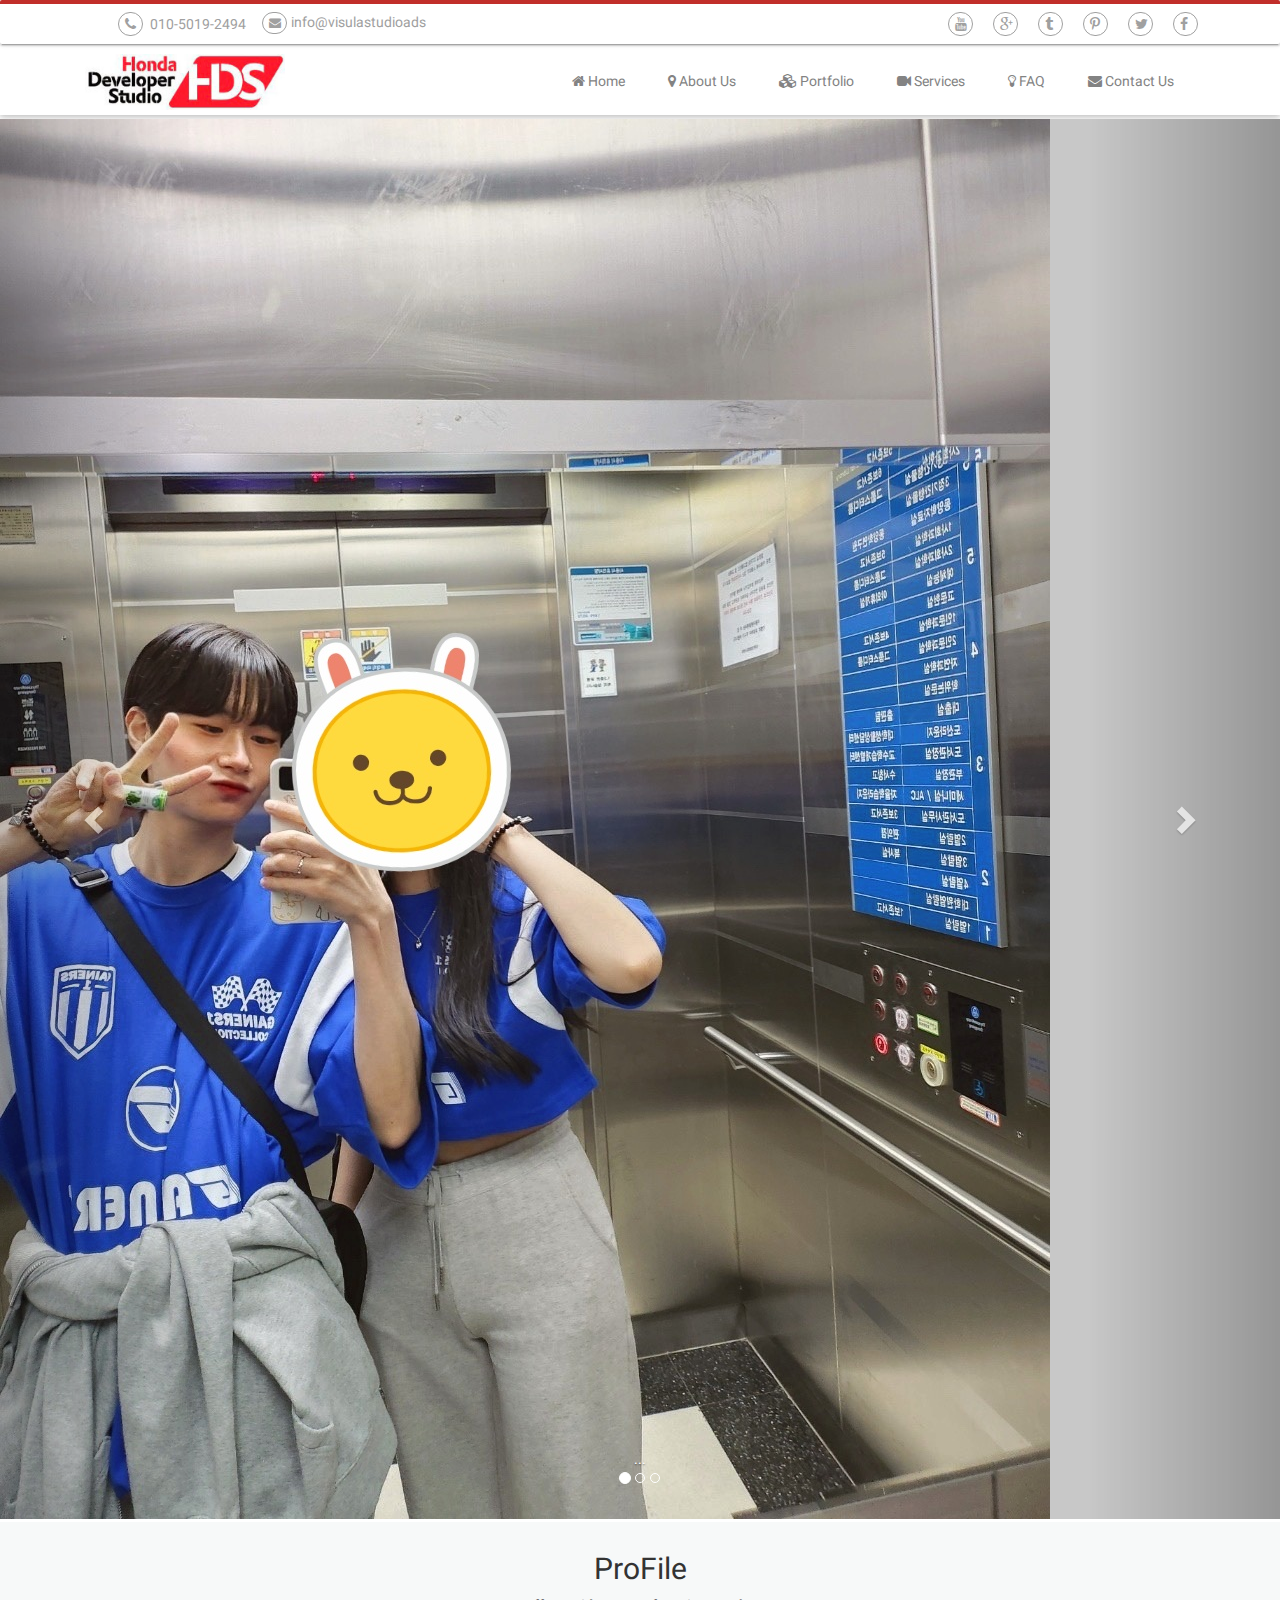
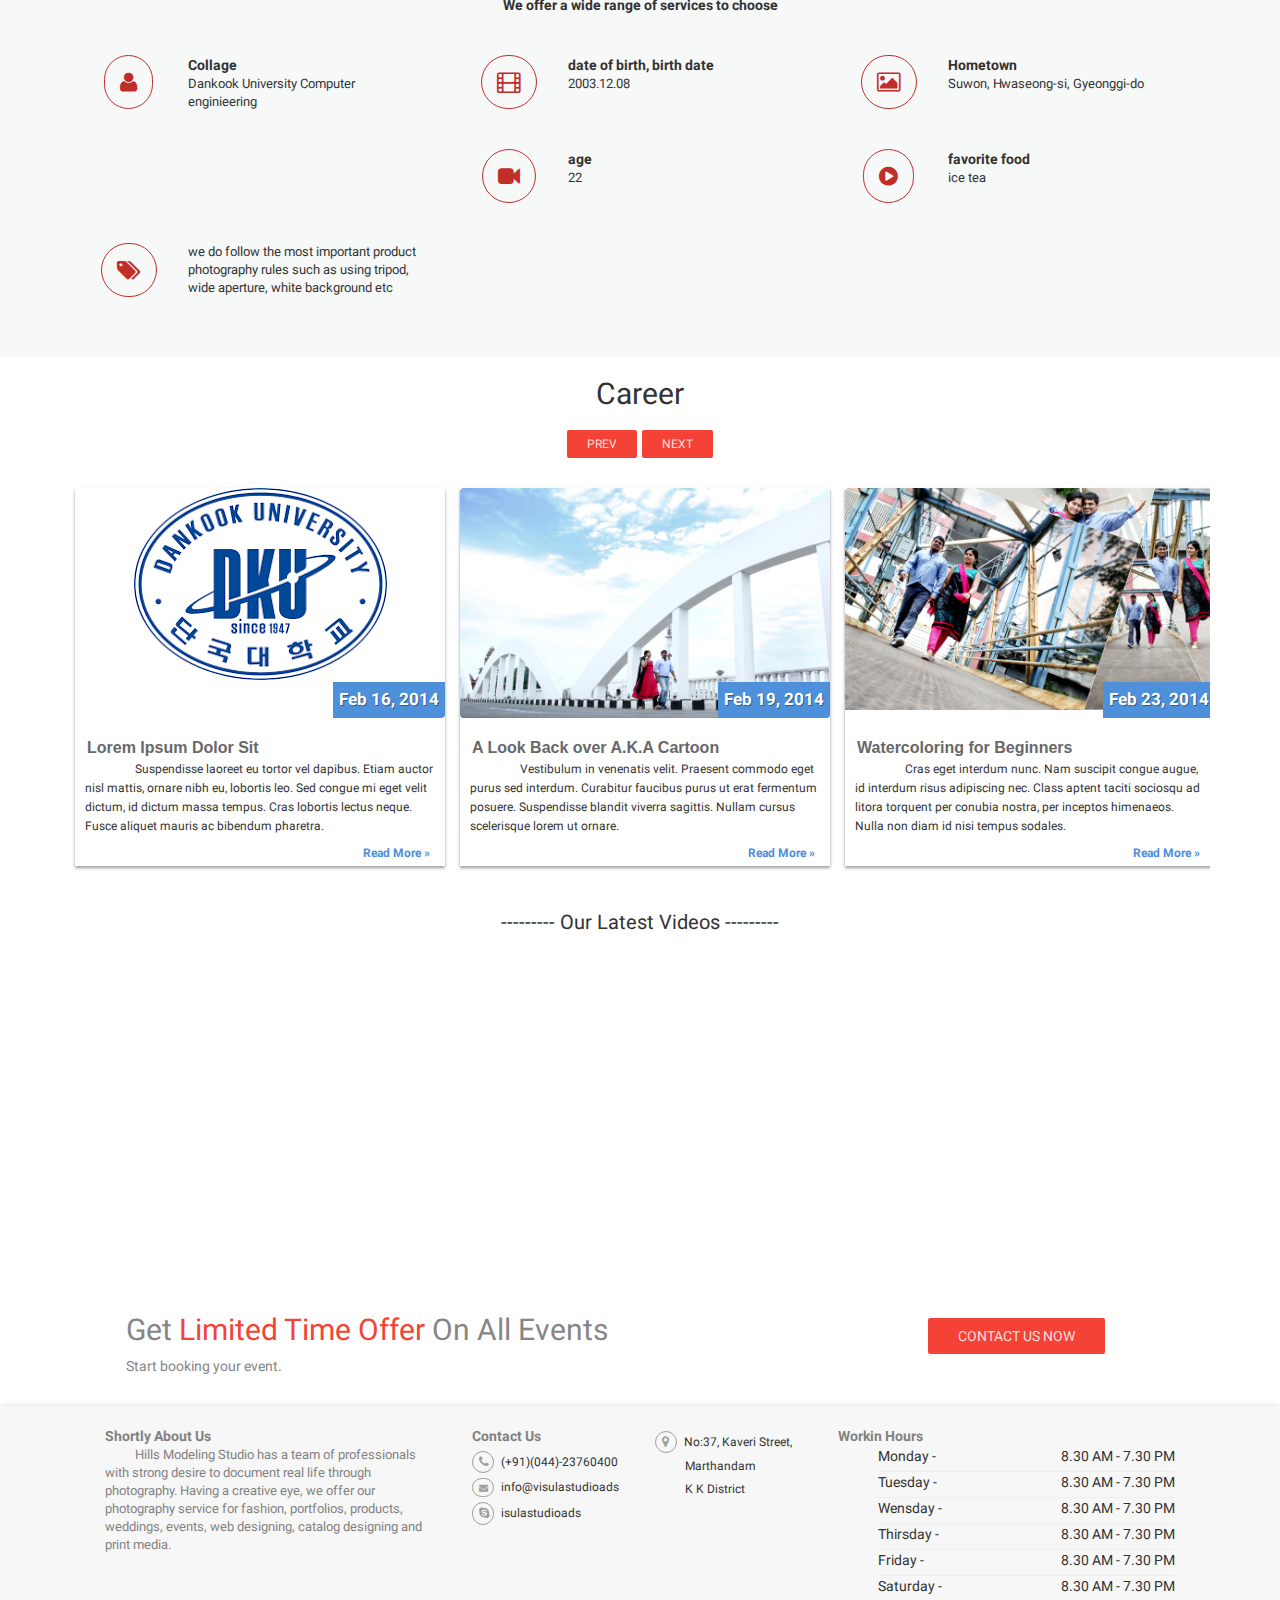
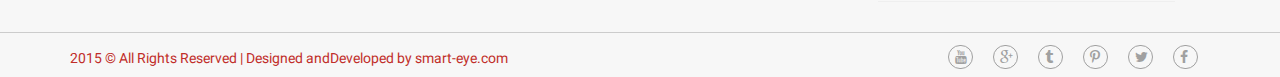
==== index.html @ d9722a51 "forth commit" ====
<!DOCTYPE html>
<html lang="en">
  <head>
    <meta charset="utf-8">
    <meta http-equiv="X-UA-Compatible" content="IE=edge">
    <meta name="viewport" content="width=device-width, initial-scale=1">
    <title>Studio Website Template</title>
    <link href="assets/css/bootstrap.min.css" rel="stylesheet">
    <link href="assets/css/material.min.css" rel="stylesheet">
    <link href="assets/css/ripples.min.css" rel="stylesheet">
    <link href="assets/css/roboto.min.css" rel="stylesheet">
    <link href="assets/css/font-awesome.min.css" rel="stylesheet">
    <link href="assets/css/simplelightbox.min.css" rel="stylesheet">
    <link href="assets/css/smarteye.css" rel="stylesheet">
    <link href="assets/css/style.css" rel="stylesheet">
  </head>
  <body>
    <div class="container-fluid">

      <div class="mobiletb shado-1 visible-xs">
        <b><span>Visual</span> Maker.<small>ads</small></b>
        <i onclick="showMwnu()" class="fa fa-list"></i>
      </div>
          <div id="mmnu" style="display:none" class="mobile-menu">
        <ul> 
            <li><a href="aboutus.html">About Us</a></li> 
            <li><a href="services.html">Services</a></li>
            <li><a href="portfolio.html">Portfolio</a></li>
            <li><a href="faq.html">FAQ</a></li>
            <li><a href="contactus.html">Contact Us</a></li>   
        </ul>
    </div>




      <div class="header-topbar shado-1 hidden-xs">
        <div class="small-head card">
          <div class="container">
             <ul class="sh-tl">
              <li> <i class="fa fa-phone"></i> 010-5019-2494</li>
              <li> <i style="font-size: 12px;" class="fa fa-envelope"></i>info@visulastudioads</li>
              
            </ul>


             <ul class="sh-rt">
              <li> <i class="fa fa-facebook"></i> </li>
              <li> <i class="fa fa-twitter"></i></li>
              <li> <i class="fa fa-pinterest-p"></i> </li>
              <li> <i class="fa fa-tumblr"></i> </li>
              <li> <i class="fa fa-google-plus"></i> </li>
              <li> <i class="fa fa-youtube"></i> </li>
              
            </ul>
          </div>
        </div>
        <div class="nav">
          <div class="container">
            <div class="row">
              <div class="col-sm-4 hofffg">
                 <img style="width:200px; margin-top: 5px;" src="assets/images/159314LOGO.jpg">
              </div>
              <div class="col-sm-8">
                 <ul class="nav-menu">
                  <li ><a href="contactus.html"><i class="fa fa-envelope"></i> Contact Us</a></li>
                  <li ><a href="faq.html"><i class="fa fa-lightbulb-o"></i> FAQ</a></li>
                  <li ><a href="services.html"><i class="fa fa-video-camera"></i> Services</a></li>
                  <li ><a href="portfolio.html"><i class="fa fa-cubes"></i> Portfolio</a></li>
                  <li ><a href="aboutus.html"><i class="fa fa-map-marker"></i> About Us</a></li>
                  <li  ><a href="home.html"> <i class="fa fa-home"></i> Home</a></li>

                </ul>
              </div>
            </div>
            

           
          </div>

         

        </div>


      </div>




      <!---****************************** Slider Starts Here ******************************-->



 <div style="margin-top: 4px;" class="slider">
      <div id="carousel-example-generic" class="carousel slide" data-ride="carousel">
  <!-- Indicators -->
  <ol class="carousel-indicators">
    <li data-target="#carousel-example-generic" data-slide-to="0" class="active"></li>
    <li data-target="#carousel-example-generic" data-slide-to="1"></li>
    <li data-target="#carousel-example-generic" data-slide-to="2"></li>
  </ol>

  <!-- Wrapper for slides -->
  <div class="carousel-inner" role="listbox">
     <div class="item active">
      <img src="assets/images/KakaoTalk_20240427_160458395.jpg" alt="...">
      <div class="carousel-caption">
        ...
      </div>
    </div>
    <div class="item ">
      <img src="assets/images/KakaoTalk_20240427_160555624.jpg" alt="...">
      <div class="carousel-caption">
        ...
      </div>
    </div>
   
    <div class="item">
      <img src="assets/images/KakaoTalk_20240427_161027021.jpg" alt="...">
      <div class="carousel-caption">
        ...
      </div>
    </div>
    <div class="item">
      <img src="assets/images/KakaoTalk_20240427_161037084.jpg" alt="...">
      <div class="carousel-caption">
        ...
      </div>
    </div>
  </div>





  <!-- Controls -->
  <a class="left carousel-control" href="#carousel-example-generic" role="button" data-slide="prev">
    <span class="glyphicon glyphicon-chevron-left" aria-hidden="true"></span>
    <span class="sr-only">Previous</span>
  </a>
  <a class="right carousel-control" href="#carousel-example-generic" role="button" data-slide="next">
    <span class="glyphicon glyphicon-chevron-right" aria-hidden="true"></span>
    <span class="sr-only">Next</span>
  </a>
</div>

  </div> 







 <!---****************************** Body Contents Start Here ******************************-->

 <div style="margin-top: 3px;" class="container-fluid image_bg_1">



   <div style="margin-bottom: 50px;" class="container ">
    <div style="margin-top: 10px;" class="services">
      <div class="row title center">
        <h2>ProFile</h2>
        <b>We offer a wide range of services to choose</b>

      </div>

      <div class="row">
        <div class="col-sm-4 w-w-d">
          <div class="col-sm-3 center"> <i class="fa fa-user"></i></div>
          <div class="col-sm-9"><b>Collage</b>
            <p>Dankook University Computer enginieering</p>
          </div>
        </div>
        

         <div class="col-sm-4 w-w-d">
          <div class="col-sm-3 center"> <i class="fa fa-film"></i></div>
          <div class="col-sm-9"><b>date of birth, birth date</b>
            <p>2003.12.08</p>
          </div>
        </div>


         <div class="col-sm-4 w-w-d">
          <div class="col-sm-3 center"> <i class="fa fa-photo"></i></div>
          <div class="col-sm-9"><b>Hometown</b>
            <p>Suwon, Hwaseong-si, Gyeonggi-do</p>
          </div>
        </div>


         <div class="col-sm-4 w-w-d">
          <div class="col-sm-3 center"> <i  class="fa fa-video-camera"></i></div>
          <div class="col-sm-9"><b>age</b>
            <p>22</p>
          </div>
        </div>

         <div class="col-sm-4 w-w-d">
          <div class="col-sm-3 center"> <i class="fa fa-play-circle"></i></div>
          <div class="col-sm-9"><b>favorite food</b>
            <p>ice tea</p>
          </div>
        </div>

         <div class="col-sm-4 w-w-d">
          <div class="col-sm-3 center"> <i class="fa fa-tags"></i></div>
          <div class="col-sm-9"><b></b>
            <p>we do follow the most important product photography rules such as using tripod, wide aperture, white background etc</p>
          </div>
        </div>
      </div>

    </div>


  </div> 
</div>


<div class="container-fluid">
  <div class="container">
     <div class="row title center">
        <h2>Career</h2>
        <b></b>

      </div>

      <div class="row">
        




           <nav class="slidernav">
      <div id="navbtns" class="clearfix">
        <button href="#" class="previous btn btn-danger btn-sm">prev</button>
        <button href="#" class="next btn btn-danger btn-sm">next</button>
      </div>
    </nav>
    
    <div class="crsl-items" data-navigation="navbtns">
      <div class="crsl-wrap">
        <div class="crsl-item">
          <div class="thumbnail">
            <img src="assets/images/images.png" alt="nyc subway">
            <span class="postdate">Feb 16, 2014</span>
          </div>
          
          <h3><a href="#">Lorem Ipsum Dolor Sit</a></h3>
          
          <p>Suspendisse laoreet eu tortor vel dapibus. Etiam auctor nisl mattis, ornare nibh eu, lobortis leo. Sed congue mi eget velit dictum, id dictum massa tempus. Cras lobortis lectus neque. Fusce aliquet mauris ac bibendum pharetra.</p>
          
          <p class="readmore"><a href="#">Read More &raquo;</a></p>
        </div><!-- post #1 -->
        
        <div class="crsl-item">
          <div class="thumbnail">
            <img src="assets/images/hills-creative-album-16.jpg" alt="danny antonucci">
            <span class="postdate">Feb 19, 2014</span>
          </div>
          
          <h3><a href="#">A Look Back over A.K.A Cartoon</a></h3>
          
          <p>Vestibulum in venenatis velit. Praesent commodo eget purus sed interdum. Curabitur faucibus purus ut erat fermentum posuere. Suspendisse blandit viverra sagittis. Nullam cursus scelerisque lorem ut ornare.</p>
          
          <p class="readmore"><a href="#">Read More &raquo;</a></p>
        </div><!-- post #2 -->
        
        <div class="crsl-item">
          <div class="thumbnail">
            <img src="assets/images/hills-creative-album-17.jpg" alt="watercolor paints">
            <span class="postdate">Feb 23, 2014</span>
          </div>
          
          <h3><a href="#">Watercoloring for Beginners</a></h3>
          
          <p>Cras eget interdum nunc. Nam suscipit congue augue, id interdum risus adipiscing nec. Class aptent taciti sociosqu ad litora torquent per conubia nostra, per inceptos himenaeos. Nulla non diam id nisi tempus sodales.</p>
          
          <p class="readmore"><a href="#">Read More &raquo;</a></p>
        </div><!-- post #3 -->
        
        <div class="crsl-item">
          <div class="thumbnail">
            <img src="assets/images/wedding23.jpg" alt="apple ipod classic photo">
            <span class="postdate">Mar 02, 2014</span>
          </div>
          
          <h3><a href="#">Classic iPods are Back!</a></h3>
          
          <p>Phasellus condimentum enim nisl, volutpat dapibus turpis euismod nec. Pellentesque habitant morbi tristique senectus et netus et malesuada fames ac turpis egestas. Donec id elit lorem. Vivamus at eros elit. Nullam cursus euismod purus.</p>
          
          <p class="readmore"><a href="#">Read More &raquo;</a></p>
        </div><!-- post #4 -->
        
        <div class="crsl-item">
          <div class="thumbnail">
            <img src="assets/images/wedding22.jpg" alt="web design magazines">
            <span class="postdate">Mar 11, 2014</span>
          </div>
          
          <h3><a href="#">The 10 Best Web Design Magazines</a></h3>
          
          <p>Morbi quis tempus leo, eget vestibulum quam. Pellentesque ac orci urna. Proin vitae neque vel metus pulvinar luctus vitae eu nulla.</p>
          
          <p class="readmore"><a href="#">Read More &raquo;</a></p>
        </div><!-- post #5 -->
      </div><!-- @end .crsl-wrap -->
    </div><!-- @end .crsl-items -->
    
  </div><!-- @end #w -->









      </div>
  </div>

   <div style="margin-top: 20px;" class="container-fluid ">
     <div class="row title center">
        <h2 style="margin-bottom:20px; font-size:20px;">--------- Our Latest Videos ---------</h2>
        <b></b>

      </div>
    <div class="container ">
      <div class="row">
        <div class="col-sm-6">
          <iframe style="width: 100%;" height="315" src="https://www.youtube.com/embed/14aBliofm68" frameborder="0" allowfullscreen></iframe>
        </div>
        <div class="col-sm-6">
          <iframe style="width: 100%;" height="315" src="https://www.youtube.com/embed/eAoYNZsrwFk" frameborder="0" allowfullscreen></iframe>
        </div>
      </div>
    </div>
  </div>

  <div class="container-fluid inqq">
    <div class="container inqq-ss">
      <div class="row">
        <div class="col-sm-8">
         <h2>Get <span class="text-danger">Limited Time Offer</span> On All Events</h2>
         <p>Start booking your event.</p>
       </div>
        <div style="margin-top: 15px;" class="col-sm-4 center">
          <button class="btn btn-danger">Contact us Now</button>
        </div>
      </div>
       
        
    </div>


  </div>



</div>


<!--**************************************** Footer  Starts Here ***************************************-->


<div class="footer container-fluid shado-1">
  <div class="container">
    <div style="padding: 20px;" class="row fot-data">
      <div class="col-sm-4">
        <b>Shortly About Us</b>
        <p>Hills Modeling Studio has a team of professionals with strong desire to document real life through photography. Having a creative eye, we offer our photography service for fashion, portfolios, products, weddings, events, web designing, catalog designing and print media.</p>
      </div>
      <div class="col-sm-2">
        <b>Contact Us</b>
        <ul class="foot-list">
          <li> <i class="fa fa-phone"></i> (+91)(044)-23760400</li>
          <li> <i style="font-size: 9px" class="fa fa-envelope"></i> info@visulastudioads</li>
          <li> <i class="fa fa-skype"></i> isulastudioads</li>
        </ul>
      </div>
      <div class="col-sm-2">
         <ul class="foot-list">
          <li> <i class="fa fa-map-marker"></i> No:37, Kaveri Street,</li>
          <li style="margin-left: 30px;">  Marthandam</li>
          <li style="margin-left: 30px;">  K K District</li>
        </ul>
      </div>
      <div class="col-sm-4">
           <b>Workin Hours</b>
            <ul class="workday">
          
            <li> Monday   -<span style="float: right">8.30 AM - 7.30 PM</span></li>
            <li> Tuesday   -<span style="float: right">8.30 AM - 7.30 PM</span></li>
            <li> Wensday   -<span style="float: right">8.30 AM - 7.30 PM</span></li>
            <li> Thirsday   -<span style="float: right">8.30 AM - 7.30 PM</span></li>
            <li> Friday   -<span style="float: right">8.30 AM - 7.30 PM</span></li>
            <li> Saturday   -<span style="float: right">8.30 AM - 7.30 PM</span></li>
           
          </ul>
      </div>
    </div>
  </div>

  <div class="container-fluid foot-bot">
  <div style="padding: 15px; color: #c12e2a; padding-bottom: 0px;" class="container">
            <a>2015 &copy; All Rights Reserved | Designed andDeveloped by smart-eye.com</a>
            
           <ul style="margin-top: -20px;" class="sh-rt">
              <li> <i class="fa fa-facebook"></i> </li>
              <li> <i class="fa fa-twitter"></i></li>
              <li> <i class="fa fa-pinterest-p"></i> </li>
              <li> <i class="fa fa-tumblr"></i> </li>
              <li> <i class="fa fa-google-plus"></i> </li>
              <li> <i class="fa fa-youtube"></i> </li>
              
            </ul>
        
        </div>
</div>


</div>


    

    </div>

    <script src="assets/js/jquery-1.11.3.min.js"></script>
    <script src="assets/js/bootstrap.min.js"></script>
    <script src="assets/js/material.min.js"></script>
    <script src="assets/js/responsiveCarousel.min.js"></script>
    <script src="assets/js/ripples.min.js"></script>
    <script src="assets/js/numscroller-1.0.js"></script>
    <script src="assets/js/simple-lightbox.min.js"></script>
    
    
    <script type="text/javascript">
      $(document).ready(function(){
          $.material.init();
      })

    </script>
    <script type="text/javascript">
$(function(){
  $('.crsl-items').carousel({
    visible: 3,
    itemMinWidth: 180,
    itemEqualHeight: 370,
    itemMargin: 15,
  });
  
  $("a[href=#]").on('click', function(e) {
    e.preventDefault();
  });



});
$(function(){
    var gallery = $('.gallery a').simpleLightbox();
  });

function showMwnu(){
  $("#mmnu").toggle(500);
}
</script>
  </body>
</html>
---- assets/css/material.min.css ----
@font-face{font-family:Material-Design-Icons;src:url(../fonts/Material-Design-Icons.eot?3ocs8m);src:url(../fonts/Material-Design-Icons.eot?#iefix3ocs8m) format('embedded-opentype'),url(../fonts/Material-Design-Icons.woff?3ocs8m) format('woff'),url(../fonts/Material-Design-Icons.ttf?3ocs8m) format('truetype'),url(../fonts/Material-Design-Icons.svg?3ocs8m#Material-Design-Icons) format('svg')}[class^=mdi-],[class*=mdi-]{speak:none;display:inline-block;font:normal normal normal 24px/1 'Material-Design-Icons';text-rendering:auto;-webkit-font-smoothing:antialiased;-moz-osx-font-smoothing:grayscale;-webkit-transform:translate(0,0);-ms-transform:translate(0,0);transform:translate(0,0)}[class^=mdi-]:before,[class*=mdi-]:before{display:inline-block;speak:none;text-decoration:inherit}[class^=mdi-].pull-left,[class*=mdi-].pull-left{margin-right:.3em}[class^=mdi-].pull-right,[class*=mdi-].pull-right{margin-left:.3em}[class^=mdi-].mdi-lg:before,[class*=mdi-].mdi-lg:before,[class^=mdi-].mdi-lg:after,[class*=mdi-].mdi-lg:after{font-size:1.33333333em;line-height:.75em;vertical-align:-15%}[class^=mdi-].mdi-2x:before,[class*=mdi-].mdi-2x:before,[class^=mdi-].mdi-2x:after,[class*=mdi-].mdi-2x:after{font-size:2em}[class^=mdi-].mdi-3x:before,[class*=mdi-].mdi-3x:before,[class^=mdi-].mdi-3x:after,[class*=mdi-].mdi-3x:after{font-size:3em}[class^=mdi-].mdi-4x:before,[class*=mdi-].mdi-4x:before,[class^=mdi-].mdi-4x:after,[class*=mdi-].mdi-4x:after{font-size:4em}[class^=mdi-].mdi-5x:before,[class*=mdi-].mdi-5x:before,[class^=mdi-].mdi-5x:after,[class*=mdi-].mdi-5x:after{font-size:5em}[class^=mdi-device-signal-cellular-]:after,[class^=mdi-device-battery-]:after,[class^=mdi-device-battery-charging-]:after,[class^=mdi-device-signal-cellular-connected-no-internet-]:after,[class^=mdi-device-signal-wifi-]:after,[class^=mdi-device-signal-wifi-statusbar-not-connected]:after,.mdi-device-network-wifi:after{opacity:.3;position:absolute;left:0;top:0;z-index:1;display:inline-block;speak:none;text-decoration:inherit}[class^=mdi-device-signal-cellular-]:after{content:"\e758"}[class^=mdi-device-battery-]:after{content:"\e735"}[class^=mdi-device-battery-charging-]:after{content:"\e733"}[class^=mdi-device-signal-cellular-connected-no-internet-]:after{content:"\e75d"}[class^=mdi-device-signal-wifi-]:after,.mdi-device-network-wifi:after{content:"\e765"}[class^=mdi-device-signal-wifi-statusbasr-not-connected]:after{content:"\e8f7"}.mdi-device-signal-cellular-off:after,.mdi-device-signal-cellular-null:after,.mdi-device-signal-cellular-no-sim:after,.mdi-device-signal-wifi-off:after,.mdi-device-signal-wifi-4-bar:after,.mdi-device-signal-cellular-4-bar:after,.mdi-device-battery-alert:after,.mdi-device-signal-cellular-connected-no-internet-4-bar:after,.mdi-device-battery-std:after,.mdi-device-battery-full .mdi-device-battery-unknown:after{content:""}.mdi-fw{width:1.28571429em;text-align:center}.mdi-ul{padding-left:0;margin-left:2.14285714em;list-style-type:none}.mdi-ul>li{position:relative}.mdi-li{position:absolute;left:-2.14285714em;width:2.14285714em;top:.14285714em;text-align:center}.mdi-li.mdi-lg{left:-1.85714286em}.mdi-border{padding:.2em .25em .15em;border:solid .08em #eee;border-radius:.1em}.mdi-spin{-webkit-animation:mdi-spin 2s infinite linear;animation:mdi-spin 2s infinite linear;-webkit-transform-origin:50% 50%;-ms-transform-origin:50% 50%;transform-origin:50% 50%}.mdi-pulse{-webkit-animation:mdi-spin 1s steps(8) infinite;animation:mdi-spin 1s steps(8) infinite;-webkit-transform-origin:50% 50%;-ms-transform-origin:50% 50%;transform-origin:50% 50%}@-webkit-keyframes mdi-spin{0%{-webkit-transform:rotate(0deg);transform:rotate(0deg)}100%{-webkit-transform:rotate(359deg);transform:rotate(359deg)}}@keyframes mdi-spin{0%{-webkit-transform:rotate(0deg);transform:rotate(0deg)}100%{-webkit-transform:rotate(359deg);transform:rotate(359deg)}}.mdi-rotate-90{filter:progid:DXImageTransform.Microsoft.BasicImage(rotation=1);-webkit-transform:rotate(90deg);-ms-transform:rotate(90deg);transform:rotate(90deg)}.mdi-rotate-180{filter:progid:DXImageTransform.Microsoft.BasicImage(rotation=2);-webkit-transform:rotate(180deg);-ms-transform:rotate(180deg);transform:rotate(180deg)}.mdi-rotate-270{filter:progid:DXImageTransform.Microsoft.BasicImage(rotation=3);-webkit-transform:rotate(270deg);-ms-transform:rotate(270deg);transform:rotate(270deg)}.mdi-flip-horizontal{filter:progid:DXImageTransform.Microsoft.BasicImage(rotation=0,mirror=1);-webkit-transform:scale(-1,1);-ms-transform:scale(-1,1);transform:scale(-1,1)}.mdi-flip-vertical{filter:progid:DXImageTransform.Microsoft.BasicImage(rotation=2,mirror=1);-webkit-transform:scale(1,-1);-ms-transform:scale(1,-1);transform:scale(1,-1)}:root .mdi-rotate-90,:root .mdi-rotate-180,:root .mdi-rotate-270,:root .mdi-flip-horizontal,:root .mdi-flip-vertical{-webkit-filter:none;filter:none}.mdi-stack{position:relative;display:inline-block;width:2em;height:2em;line-height:2em;vertical-align:middle}.mdi-stack-1x,.mdi-stack-2x{position:absolute;left:0;width:100%;text-align:center}.mdi-stack-1x{line-height:inherit}.mdi-stack-2x{font-size:2em}.mdi-inverse{color:#fff}.mdi-action-3d-rotation:before{content:"\e600"}.mdi-action-accessibility:before{content:"\e601"}.mdi-action-account-balance-wallet:before{content:"\e602"}.mdi-action-account-balance:before{content:"\e603"}.mdi-action-account-box:before{content:"\e604"}.mdi-action-account-child:before{content:"\e605"}.mdi-action-account-circle:before{content:"\e606"}.mdi-action-add-shopping-cart:before{content:"\e607"}.mdi-action-alarm-add:before{content:"\e608"}.mdi-action-alarm-off:before{content:"\e609"}.mdi-action-alarm-on:before{content:"\e60a"}.mdi-action-alarm:before{content:"\e60b"}.mdi-action-android:before{content:"\e60c"}.mdi-action-announcement:before{content:"\e60d"}.mdi-action-aspect-ratio:before{content:"\e60e"}.mdi-action-assessment:before{content:"\e60f"}.mdi-action-assignment-ind:before{content:"\e610"}.mdi-action-assignment-late:before{content:"\e611"}.mdi-action-assignment-return:before{content:"\e612"}.mdi-action-assignment-returned:before{content:"\e613"}.mdi-action-assignment-turned-in:before{content:"\e614"}.mdi-action-assignment:before{content:"\e615"}.mdi-action-autorenew:before{content:"\e616"}.mdi-action-backup:before{content:"\e617"}.mdi-action-book:before{content:"\e618"}.mdi-action-bookmark-outline:before{content:"\e619"}.mdi-action-bookmark:before{content:"\e61a"}.mdi-action-bug-report:before{content:"\e61b"}.mdi-action-cached:before{content:"\e61c"}.mdi-action-check-circle:before{content:"\e61d"}.mdi-action-class:before{content:"\e61e"}.mdi-action-credit-card:before{content:"\e61f"}.mdi-action-dashboard:before{content:"\e620"}.mdi-action-delete:before{content:"\e621"}.mdi-action-description:before{content:"\e622"}.mdi-action-dns:before{content:"\e623"}.mdi-action-done-all:before{content:"\e624"}.mdi-action-done:before{content:"\e625"}.mdi-action-event:before{content:"\e626"}.mdi-action-exit-to-app:before{content:"\e627"}.mdi-action-explore:before{content:"\e628"}.mdi-action-extension:before{content:"\e629"}.mdi-action-face-unlock:before{content:"\e62a"}.mdi-action-favorite-outline:before{content:"\e62b"}.mdi-action-favorite:before{content:"\e62c"}.mdi-action-find-in-page:before{content:"\e62d"}.mdi-action-find-replace:before{content:"\e62e"}.mdi-action-flip-to-back:before{content:"\e62f"}.mdi-action-flip-to-front:before{content:"\e630"}.mdi-action-get-app:before{content:"\e631"}.mdi-action-grade:before{content:"\e632"}.mdi-action-group-work:before{content:"\e633"}.mdi-action-help:before{content:"\e634"}.mdi-action-highlight-remove:before{content:"\e635"}.mdi-action-history:before{content:"\e636"}.mdi-action-home:before{content:"\e637"}.mdi-action-https:before{content:"\e638"}.mdi-action-info-outline:before{content:"\e639"}.mdi-action-info:before{content:"\e63a"}.mdi-action-input:before{content:"\e63b"}.mdi-action-invert-colors:before{content:"\e63c"}.mdi-action-label-outline:before{content:"\e63d"}.mdi-action-label:before{content:"\e63e"}.mdi-action-language:before{content:"\e63f"}.mdi-action-launch:before{content:"\e640"}.mdi-action-list:before{content:"\e641"}.mdi-action-lock-open:before{content:"\e642"}.mdi-action-lock-outline:before{content:"\e643"}.mdi-action-lock:before{content:"\e644"}.mdi-action-loyalty:before{content:"\e645"}.mdi-action-markunread-mailbox:before{content:"\e646"}.mdi-action-note-add:before{content:"\e647"}.mdi-action-open-in-browser:before{content:"\e648"}.mdi-action-open-in-new:before{content:"\e649"}.mdi-action-open-with:before{content:"\e64a"}.mdi-action-pageview:before{content:"\e64b"}.mdi-action-payment:before{content:"\e64c"}.mdi-action-perm-camera-mic:before{content:"\e64d"}.mdi-action-perm-contact-cal:before{content:"\e64e"}.mdi-action-perm-data-setting:before{content:"\e64f"}.mdi-action-perm-device-info:before{content:"\e650"}.mdi-action-perm-identity:before{content:"\e651"}.mdi-action-perm-media:before{content:"\e652"}.mdi-action-perm-phone-msg:before{content:"\e653"}.mdi-action-perm-scan-wifi:before{content:"\e654"}.mdi-action-picture-in-picture:before{content:"\e655"}.mdi-action-polymer:before{content:"\e656"}.mdi-action-print:before{content:"\e657"}.mdi-action-query-builder:before{content:"\e658"}.mdi-action-question-answer:before{content:"\e659"}.mdi-action-receipt:before{content:"\e65a"}.mdi-action-redeem:before{content:"\e65b"}.mdi-action-reorder:before{content:"\e65c"}.mdi-action-report-problem:before{content:"\e65d"}.mdi-action-restore:before{content:"\e65e"}.mdi-action-room:before{content:"\e65f"}.mdi-action-schedule:before{content:"\e660"}.mdi-action-search:before{content:"\e661"}.mdi-action-settings-applications:before{content:"\e662"}.mdi-action-settings-backup-restore:before{content:"\e663"}.mdi-action-settings-bluetooth:before{content:"\e664"}.mdi-action-settings-cell:before{content:"\e665"}.mdi-action-settings-display:before{content:"\e666"}.mdi-action-settings-ethernet:before{content:"\e667"}.mdi-action-settings-input-antenna:before{content:"\e668"}.mdi-action-settings-input-component:before{content:"\e669"}.mdi-action-settings-input-composite:before{content:"\e66a"}.mdi-action-settings-input-hdmi:before{content:"\e66b"}.mdi-action-settings-input-svideo:before{content:"\e66c"}.mdi-action-settings-overscan:before{content:"\e66d"}.mdi-action-settings-phone:before{content:"\e66e"}.mdi-action-settings-power:before{content:"\e66f"}.mdi-action-settings-remote:before{content:"\e670"}.mdi-action-settings-voice:before{content:"\e671"}.mdi-action-settings:before{content:"\e672"}.mdi-action-shop-two:before{content:"\e673"}.mdi-action-shop:before{content:"\e674"}.mdi-action-shopping-basket:before{content:"\e675"}.mdi-action-shopping-cart:before{content:"\e676"}.mdi-action-speaker-notes:before{content:"\e677"}.mdi-action-spellcheck:before{content:"\e678"}.mdi-action-star-rate:before{content:"\e679"}.mdi-action-stars:before{content:"\e67a"}.mdi-action-store:before{content:"\e67b"}.mdi-action-subject:before{content:"\e67c"}.mdi-action-supervisor-account:before{content:"\e67d"}.mdi-action-swap-horiz:before{content:"\e67e"}.mdi-action-swap-vert-circle:before{content:"\e67f"}.mdi-action-swap-vert:before{content:"\e680"}.mdi-action-system-update-tv:before{content:"\e681"}.mdi-action-tab-unselected:before{content:"\e682"}.mdi-action-tab:before{content:"\e683"}.mdi-action-theaters:before{content:"\e684"}.mdi-action-thumb-down:before{content:"\e685"}.mdi-action-thumb-up:before{content:"\e686"}.mdi-action-thumbs-up-down:before{content:"\e687"}.mdi-action-toc:before{content:"\e688"}.mdi-action-today:before{content:"\e689"}.mdi-action-track-changes:before{content:"\e68a"}.mdi-action-translate:before{content:"\e68b"}.mdi-action-trending-down:before{content:"\e68c"}.mdi-action-trending-neutral:before{content:"\e68d"}.mdi-action-trending-up:before{content:"\e68e"}.mdi-action-turned-in-not:before{content:"\e68f"}.mdi-action-turned-in:before{content:"\e690"}.mdi-action-verified-user:before{content:"\e691"}.mdi-action-view-agenda:before{content:"\e692"}.mdi-action-view-array:before{content:"\e693"}.mdi-action-view-carousel:before{content:"\e694"}.mdi-action-view-column:before{content:"\e695"}.mdi-action-view-day:before{content:"\e696"}.mdi-action-view-headline:before{content:"\e697"}.mdi-action-view-list:before{content:"\e698"}.mdi-action-view-module:before{content:"\e699"}.mdi-action-view-quilt:before{content:"\e69a"}.mdi-action-view-stream:before{content:"\e69b"}.mdi-action-view-week:before{content:"\e69c"}.mdi-action-visibility-off:before{content:"\e69d"}.mdi-action-visibility:before{content:"\e69e"}.mdi-action-wallet-giftcard:before{content:"\e69f"}.mdi-action-wallet-membership:before{content:"\e6a0"}.mdi-action-wallet-travel:before{content:"\e6a1"}.mdi-action-work:before{content:"\e6a2"}.mdi-alert-error:before{content:"\e6a3"}.mdi-alert-warning:before{content:"\e6a4"}.mdi-av-album:before{content:"\e6a5"}.mdi-av-closed-caption:before{content:"\e6a6"}.mdi-av-equalizer:before{content:"\e6a7"}.mdi-av-explicit:before{content:"\e6a8"}.mdi-av-fast-forward:before{content:"\e6a9"}.mdi-av-fast-rewind:before{content:"\e6aa"}.mdi-av-games:before{content:"\e6ab"}.mdi-av-hearing:before{content:"\e6ac"}.mdi-av-high-quality:before{content:"\e6ad"}.mdi-av-loop:before{content:"\e6ae"}.mdi-av-mic-none:before{content:"\e6af"}.mdi-av-mic-off:before{content:"\e6b0"}.mdi-av-mic:before{content:"\e6b1"}.mdi-av-movie:before{content:"\e6b2"}.mdi-av-my-library-add:before{content:"\e6b3"}.mdi-av-my-library-books:before{content:"\e6b4"}.mdi-av-my-library-music:before{content:"\e6b5"}.mdi-av-new-releases:before{content:"\e6b6"}.mdi-av-not-interested:before{content:"\e6b7"}.mdi-av-pause-circle-fill:before{content:"\e6b8"}.mdi-av-pause-circle-outline:before{content:"\e6b9"}.mdi-av-pause:before{content:"\e6ba"}.mdi-av-play-arrow:before{content:"\e6bb"}.mdi-av-play-circle-fill:before{content:"\e6bc"}.mdi-av-play-circle-outline:before{content:"\e6bd"}.mdi-av-play-shopping-bag:before{content:"\e6be"}.mdi-av-playlist-add:before{content:"\e6bf"}.mdi-av-queue-music:before{content:"\e6c0"}.mdi-av-queue:before{content:"\e6c1"}.mdi-av-radio:before{content:"\e6c2"}.mdi-av-recent-actors:before{content:"\e6c3"}.mdi-av-repeat-one:before{content:"\e6c4"}.mdi-av-repeat:before{content:"\e6c5"}.mdi-av-replay:before{content:"\e6c6"}.mdi-av-shuffle:before{content:"\e6c7"}.mdi-av-skip-next:before{content:"\e6c8"}.mdi-av-skip-previous:before{content:"\e6c9"}.mdi-av-snooze:before{content:"\e6ca"}.mdi-av-stop:before{content:"\e6cb"}.mdi-av-subtitles:before{content:"\e6cc"}.mdi-av-surround-sound:before{content:"\e6cd"}.mdi-av-timer:before{content:"\e6ce"}.mdi-av-video-collection:before{content:"\e6cf"}.mdi-av-videocam-off:before{content:"\e6d0"}.mdi-av-videocam:before{content:"\e6d1"}.mdi-av-volume-down:before{content:"\e6d2"}.mdi-av-volume-mute:before{content:"\e6d3"}.mdi-av-volume-off:before{content:"\e6d4"}.mdi-av-volume-up:before{content:"\e6d5"}.mdi-av-web:before{content:"\e6d6"}.mdi-communication-business:before{content:"\e6d7"}.mdi-communication-call-end:before{content:"\e6d8"}.mdi-communication-call-made:before{content:"\e6d9"}.mdi-communication-call-merge:before{content:"\e6da"}.mdi-communication-call-missed:before{content:"\e6db"}.mdi-communication-call-received:before{content:"\e6dc"}.mdi-communication-call-split:before{content:"\e6dd"}.mdi-communication-call:before{content:"\e6de"}.mdi-communication-chat:before{content:"\e6df"}.mdi-communication-clear-all:before{content:"\e6e0"}.mdi-communication-comment:before{content:"\e6e1"}.mdi-communication-contacts:before{content:"\e6e2"}.mdi-communication-dialer-sip:before{content:"\e6e3"}.mdi-communication-dialpad:before{content:"\e6e4"}.mdi-communication-dnd-on:before{content:"\e6e5"}.mdi-communication-email:before{content:"\e6e6"}.mdi-communication-forum:before{content:"\e6e7"}.mdi-communication-import-export:before{content:"\e6e8"}.mdi-communication-invert-colors-off:before{content:"\e6e9"}.mdi-communication-invert-colors-on:before{content:"\e6ea"}.mdi-communication-live-help:before{content:"\e6eb"}.mdi-communication-location-off:before{content:"\e6ec"}.mdi-communication-location-on:before{content:"\e6ed"}.mdi-communication-message:before{content:"\e6ee"}.mdi-communication-messenger:before{content:"\e6ef"}.mdi-communication-no-sim:before{content:"\e6f0"}.mdi-communication-phone:before{content:"\e6f1"}.mdi-communication-portable-wifi-off:before{content:"\e6f2"}.mdi-communication-quick-contacts-dialer:before{content:"\e6f3"}.mdi-communication-quick-contacts-mail:before{content:"\e6f4"}.mdi-communication-ring-volume:before{content:"\e6f5"}.mdi-communication-stay-current-landscape:before{content:"\e6f6"}.mdi-communication-stay-current-portrait:before{content:"\e6f7"}.mdi-communication-stay-primary-landscape:before{content:"\e6f8"}.mdi-communication-stay-primary-portrait:before{content:"\e6f9"}.mdi-communication-swap-calls:before{content:"\e6fa"}.mdi-communication-textsms:before{content:"\e6fb"}.mdi-communication-voicemail:before{content:"\e6fc"}.mdi-communication-vpn-key:before{content:"\e6fd"}.mdi-content-add-box:before{content:"\e6fe"}.mdi-content-add-circle-outline:before{content:"\e6ff"}.mdi-content-add-circle:before{content:"\e700"}.mdi-content-add:before{content:"\e701"}.mdi-content-archive:before{content:"\e702"}.mdi-content-backspace:before{content:"\e703"}.mdi-content-block:before{content:"\e704"}.mdi-content-clear:before{content:"\e705"}.mdi-content-content-copy:before{content:"\e706"}.mdi-content-content-cut:before{content:"\e707"}.mdi-content-content-paste:before{content:"\e708"}.mdi-content-create:before{content:"\e709"}.mdi-content-drafts:before{content:"\e70a"}.mdi-content-filter-list:before{content:"\e70b"}.mdi-content-flag:before{content:"\e70c"}.mdi-content-forward:before{content:"\e70d"}.mdi-content-gesture:before{content:"\e70e"}.mdi-content-inbox:before{content:"\e70f"}.mdi-content-link:before{content:"\e710"}.mdi-content-mail:before{content:"\e711"}.mdi-content-markunread:before{content:"\e712"}.mdi-content-redo:before{content:"\e713"}.mdi-content-remove-circle-outline:before{content:"\e714"}.mdi-content-remove-circle:before{content:"\e715"}.mdi-content-remove:before{content:"\e716"}.mdi-content-reply-all:before{content:"\e717"}.mdi-content-reply:before{content:"\e718"}.mdi-content-report:before{content:"\e719"}.mdi-content-save:before{content:"\e71a"}.mdi-content-select-all:before{content:"\e71b"}.mdi-content-send:before{content:"\e71c"}.mdi-content-sort:before{content:"\e71d"}.mdi-content-text-format:before{content:"\e71e"}.mdi-content-undo:before{content:"\e71f"}.mdi-editor-attach-file:before{content:"\e776"}.mdi-editor-attach-money:before{content:"\e777"}.mdi-editor-border-all:before{content:"\e778"}.mdi-editor-border-bottom:before{content:"\e779"}.mdi-editor-border-clear:before{content:"\e77a"}.mdi-editor-border-color:before{content:"\e77b"}.mdi-editor-border-horizontal:before{content:"\e77c"}.mdi-editor-border-inner:before{content:"\e77d"}.mdi-editor-border-left:before{content:"\e77e"}.mdi-editor-border-outer:before{content:"\e77f"}.mdi-editor-border-right:before{content:"\e780"}.mdi-editor-border-style:before{content:"\e781"}.mdi-editor-border-top:before{content:"\e782"}.mdi-editor-border-vertical:before{content:"\e783"}.mdi-editor-format-align-center:before{content:"\e784"}.mdi-editor-format-align-justify:before{content:"\e785"}.mdi-editor-format-align-left:before{content:"\e786"}.mdi-editor-format-align-right:before{content:"\e787"}.mdi-editor-format-bold:before{content:"\e788"}.mdi-editor-format-clear:before{content:"\e789"}.mdi-editor-format-color-fill:before{content:"\e78a"}.mdi-editor-format-color-reset:before{content:"\e78b"}.mdi-editor-format-color-text:before{content:"\e78c"}.mdi-editor-format-indent-decrease:before{content:"\e78d"}.mdi-editor-format-indent-increase:before{content:"\e78e"}.mdi-editor-format-italic:before{content:"\e78f"}.mdi-editor-format-line-spacing:before{content:"\e790"}.mdi-editor-format-list-bulleted:before{content:"\e791"}.mdi-editor-format-list-numbered:before{content:"\e792"}.mdi-editor-format-paint:before{content:"\e793"}.mdi-editor-format-quote:before{content:"\e794"}.mdi-editor-format-size:before{content:"\e795"}.mdi-editor-format-strikethrough:before{content:"\e796"}.mdi-editor-format-textdirection-l-to-r:before{content:"\e797"}.mdi-editor-format-textdirection-r-to-l:before{content:"\e798"}.mdi-editor-format-underline:before{content:"\e799"}.mdi-editor-functions:before{content:"\e79a"}.mdi-editor-insert-chart:before{content:"\e79b"}.mdi-editor-insert-comment:before{content:"\e79c"}.mdi-editor-insert-drive-file:before{content:"\e79d"}.mdi-editor-insert-emoticon:before{content:"\e79e"}.mdi-editor-insert-invitation:before{content:"\e79f"}.mdi-editor-insert-link:before{content:"\e7a0"}.mdi-editor-insert-photo:before{content:"\e7a1"}.mdi-editor-merge-type:before{content:"\e7a2"}.mdi-editor-mode-comment:before{content:"\e7a3"}.mdi-editor-mode-edit:before{content:"\e7a4"}.mdi-editor-publish:before{content:"\e7a5"}.mdi-editor-vertical-align-bottom:before{content:"\e7a6"}.mdi-editor-vertical-align-center:before{content:"\e7a7"}.mdi-editor-vertical-align-top:before{content:"\e7a8"}.mdi-editor-wrap-text:before{content:"\e7a9"}.mdi-file-attachment:before{content:"\e7aa"}.mdi-file-cloud-circle:before{content:"\e7ab"}.mdi-file-cloud-done:before{content:"\e7ac"}.mdi-file-cloud-download:before{content:"\e7ad"}.mdi-file-cloud-off:before{content:"\e7ae"}.mdi-file-cloud-queue:before{content:"\e7af"}.mdi-file-cloud-upload:before{content:"\e7b0"}.mdi-file-cloud:before{content:"\e7b1"}.mdi-file-file-download:before{content:"\e7b2"}.mdi-file-file-upload:before{content:"\e7b3"}.mdi-file-folder-open:before{content:"\e7b4"}.mdi-file-folder-shared:before{content:"\e7b5"}.mdi-file-folder:before{content:"\e7b6"}.mdi-device-access-alarm:before{content:"\e720"}.mdi-device-access-alarms:before{content:"\e721"}.mdi-device-access-time:before{content:"\e722"}.mdi-device-add-alarm:before{content:"\e723"}.mdi-device-airplanemode-off:before{content:"\e724"}.mdi-device-airplanemode-on:before{content:"\e725"}.mdi-device-battery-20:before{content:"\e726"}.mdi-device-battery-30:before{content:"\e727"}.mdi-device-battery-50:before{content:"\e728"}.mdi-device-battery-60:before{content:"\e729"}.mdi-device-battery-80:before{content:"\e72a"}.mdi-device-battery-90:before{content:"\e72b"}.mdi-device-battery-alert:before{content:"\e72c"}.mdi-device-battery-charging-20:before{content:"\e72d"}.mdi-device-battery-charging-30:before{content:"\e72e"}.mdi-device-battery-charging-50:before{content:"\e72f"}.mdi-device-battery-charging-60:before{content:"\e730"}.mdi-device-battery-charging-80:before{content:"\e731"}.mdi-device-battery-charging-90:before{content:"\e732"}.mdi-device-battery-charging-full:before{content:"\e733"}.mdi-device-battery-full:before{content:"\e734"}.mdi-device-battery-std:before{content:"\e735"}.mdi-device-battery-unknown:before{content:"\e736"}.mdi-device-bluetooth-connected:before{content:"\e737"}.mdi-device-bluetooth-disabled:before{content:"\e738"}.mdi-device-bluetooth-searching:before{content:"\e739"}.mdi-device-bluetooth:before{content:"\e73a"}.mdi-device-brightness-auto:before{content:"\e73b"}.mdi-device-brightness-high:before{content:"\e73c"}.mdi-device-brightness-low:before{content:"\e73d"}.mdi-device-brightness-medium:before{content:"\e73e"}.mdi-device-data-usage:before{content:"\e73f"}.mdi-device-developer-mode:before{content:"\e740"}.mdi-device-devices:before{content:"\e741"}.mdi-device-dvr:before{content:"\e742"}.mdi-device-gps-fixed:before{content:"\e743"}.mdi-device-gps-not-fixed:before{content:"\e744"}.mdi-device-gps-off:before{content:"\e745"}.mdi-device-location-disabled:before{content:"\e746"}.mdi-device-location-searching:before{content:"\e747"}.mdi-device-multitrack-audio:before{content:"\e748"}.mdi-device-network-cell:before{content:"\e749"}.mdi-device-network-wifi:before{content:"\e74a"}.mdi-device-nfc:before{content:"\e74b"}.mdi-device-now-wallpaper:before{content:"\e74c"}.mdi-device-now-widgets:before{content:"\e74d"}.mdi-device-screen-lock-landscape:before{content:"\e74e"}.mdi-device-screen-lock-portrait:before{content:"\e74f"}.mdi-device-screen-lock-rotation:before{content:"\e750"}.mdi-device-screen-rotation:before{content:"\e751"}.mdi-device-sd-storage:before{content:"\e752"}.mdi-device-settings-system-daydream:before{content:"\e753"}.mdi-device-signal-cellular-0-bar:before{content:"\e754"}.mdi-device-signal-cellular-1-bar:before{content:"\e755"}.mdi-device-signal-cellular-2-bar:before{content:"\e756"}.mdi-device-signal-cellular-3-bar:before{content:"\e757"}.mdi-device-signal-cellular-4-bar:before{content:"\e758"}.mdi-signal-wifi-statusbar-connected-no-internet-after:before{content:"\e8f6"}.mdi-device-signal-cellular-connected-no-internet-0-bar:before{content:"\e759"}.mdi-device-signal-cellular-connected-no-internet-1-bar:before{content:"\e75a"}.mdi-device-signal-cellular-connected-no-internet-2-bar:before{content:"\e75b"}.mdi-device-signal-cellular-connected-no-internet-3-bar:before{content:"\e75c"}.mdi-device-signal-cellular-connected-no-internet-4-bar:before{content:"\e75d"}.mdi-device-signal-cellular-no-sim:before{content:"\e75e"}.mdi-device-signal-cellular-null:before{content:"\e75f"}.mdi-device-signal-cellular-off:before{content:"\e760"}.mdi-device-signal-wifi-0-bar:before{content:"\e761"}.mdi-device-signal-wifi-1-bar:before{content:"\e762"}.mdi-device-signal-wifi-2-bar:before{content:"\e763"}.mdi-device-signal-wifi-3-bar:before{content:"\e764"}.mdi-device-signal-wifi-4-bar:before{content:"\e765"}.mdi-device-signal-wifi-off:before{content:"\e766"}.mdi-device-signal-wifi-statusbar-1-bar:before{content:"\e767"}.mdi-device-signal-wifi-statusbar-2-bar:before{content:"\e768"}.mdi-device-signal-wifi-statusbar-3-bar:before{content:"\e769"}.mdi-device-signal-wifi-statusbar-4-bar:before{content:"\e76a"}.mdi-device-signal-wifi-statusbar-connected-no-internet-:before{content:"\e76b"}.mdi-device-signal-wifi-statusbar-connected-no-internet:before{content:"\e76f"}.mdi-device-signal-wifi-statusbar-connected-no-internet-2:before{content:"\e76c"}.mdi-device-signal-wifi-statusbar-connected-no-internet-3:before{content:"\e76d"}.mdi-device-signal-wifi-statusbar-connected-no-internet-4:before{content:"\e76e"}.mdi-signal-wifi-statusbar-not-connected-after:before{content:"\e8f7"}.mdi-device-signal-wifi-statusbar-not-connected:before{content:"\e770"}.mdi-device-signal-wifi-statusbar-null:before{content:"\e771"}.mdi-device-storage:before{content:"\e772"}.mdi-device-usb:before{content:"\e773"}.mdi-device-wifi-lock:before{content:"\e774"}.mdi-device-wifi-tethering:before{content:"\e775"}.mdi-hardware-cast-connected:before{content:"\e7b7"}.mdi-hardware-cast:before{content:"\e7b8"}.mdi-hardware-computer:before{content:"\e7b9"}.mdi-hardware-desktop-mac:before{content:"\e7ba"}.mdi-hardware-desktop-windows:before{content:"\e7bb"}.mdi-hardware-dock:before{content:"\e7bc"}.mdi-hardware-gamepad:before{content:"\e7bd"}.mdi-hardware-headset-mic:before{content:"\e7be"}.mdi-hardware-headset:before{content:"\e7bf"}.mdi-hardware-keyboard-alt:before{content:"\e7c0"}.mdi-hardware-keyboard-arrow-down:before{content:"\e7c1"}.mdi-hardware-keyboard-arrow-left:before{content:"\e7c2"}.mdi-hardware-keyboard-arrow-right:before{content:"\e7c3"}.mdi-hardware-keyboard-arrow-up:before{content:"\e7c4"}.mdi-hardware-keyboard-backspace:before{content:"\e7c5"}.mdi-hardware-keyboard-capslock:before{content:"\e7c6"}.mdi-hardware-keyboard-control:before{content:"\e7c7"}.mdi-hardware-keyboard-hide:before{content:"\e7c8"}.mdi-hardware-keyboard-return:before{content:"\e7c9"}.mdi-hardware-keyboard-tab:before{content:"\e7ca"}.mdi-hardware-keyboard-voice:before{content:"\e7cb"}.mdi-hardware-keyboard:before{content:"\e7cc"}.mdi-hardware-laptop-chromebook:before{content:"\e7cd"}.mdi-hardware-laptop-mac:before{content:"\e7ce"}.mdi-hardware-laptop-windows:before{content:"\e7cf"}.mdi-hardware-laptop:before{content:"\e7d0"}.mdi-hardware-memory:before{content:"\e7d1"}.mdi-hardware-mouse:before{content:"\e7d2"}.mdi-hardware-phone-android:before{content:"\e7d3"}.mdi-hardware-phone-iphone:before{content:"\e7d4"}.mdi-hardware-phonelink-off:before{content:"\e7d5"}.mdi-hardware-phonelink:before{content:"\e7d6"}.mdi-hardware-security:before{content:"\e7d7"}.mdi-hardware-sim-card:before{content:"\e7d8"}.mdi-hardware-smartphone:before{content:"\e7d9"}.mdi-hardware-speaker:before{content:"\e7da"}.mdi-hardware-tablet-android:before{content:"\e7db"}.mdi-hardware-tablet-mac:before{content:"\e7dc"}.mdi-hardware-tablet:before{content:"\e7dd"}.mdi-hardware-tv:before{content:"\e7de"}.mdi-hardware-watch:before{content:"\e7df"}.mdi-image-add-to-photos:before{content:"\e7e0"}.mdi-image-adjust:before{content:"\e7e1"}.mdi-image-assistant-photo:before{content:"\e7e2"}.mdi-image-audiotrack:before{content:"\e7e3"}.mdi-image-blur-circular:before{content:"\e7e4"}.mdi-image-blur-linear:before{content:"\e7e5"}.mdi-image-blur-off:before{content:"\e7e6"}.mdi-image-blur-on:before{content:"\e7e7"}.mdi-image-brightness-1:before{content:"\e7e8"}.mdi-image-brightness-2:before{content:"\e7e9"}.mdi-image-brightness-3:before{content:"\e7ea"}.mdi-image-brightness-4:before{content:"\e7eb"}.mdi-image-brightness-5:before{content:"\e7ec"}.mdi-image-brightness-6:before{content:"\e7ed"}.mdi-image-brightness-7:before{content:"\e7ee"}.mdi-image-brush:before{content:"\e7ef"}.mdi-image-camera-alt:before{content:"\e7f0"}.mdi-image-camera-front:before{content:"\e7f1"}.mdi-image-camera-rear:before{content:"\e7f2"}.mdi-image-camera-roll:before{content:"\e7f3"}.mdi-image-camera:before{content:"\e7f4"}.mdi-image-center-focus-strong:before{content:"\e7f5"}.mdi-image-center-focus-weak:before{content:"\e7f6"}.mdi-image-collections:before{content:"\e7f7"}.mdi-image-color-lens:before{content:"\e7f8"}.mdi-image-colorize:before{content:"\e7f9"}.mdi-image-compare:before{content:"\e7fa"}.mdi-image-control-point-duplicate:before{content:"\e7fb"}.mdi-image-control-point:before{content:"\e7fc"}.mdi-image-crop-3-2:before{content:"\e7fd"}.mdi-image-crop-5-4:before{content:"\e7fe"}.mdi-image-crop-7-5:before{content:"\e7ff"}.mdi-image-crop-16-9:before{content:"\e800"}.mdi-image-crop-din:before{content:"\e801"}.mdi-image-crop-free:before{content:"\e802"}.mdi-image-crop-landscape:before{content:"\e803"}.mdi-image-crop-original:before{content:"\e804"}.mdi-image-crop-portrait:before{content:"\e805"}.mdi-image-crop-square:before{content:"\e806"}.mdi-image-crop:before{content:"\e807"}.mdi-image-dehaze:before{content:"\e808"}.mdi-image-details:before{content:"\e809"}.mdi-image-edit:before{content:"\e80a"}.mdi-image-exposure-minus-1:before{content:"\e80b"}.mdi-image-exposure-minus-2:before{content:"\e80c"}.mdi-image-exposure-plus-1:before{content:"\e80d"}.mdi-image-exposure-plus-2:before{content:"\e80e"}.mdi-image-exposure-zero:before{content:"\e80f"}.mdi-image-exposure:before{content:"\e810"}.mdi-image-filter-1:before{content:"\e811"}.mdi-image-filter-2:before{content:"\e812"}.mdi-image-filter-3:before{content:"\e813"}.mdi-image-filter-4:before{content:"\e814"}.mdi-image-filter-5:before{content:"\e815"}.mdi-image-filter-6:before{content:"\e816"}.mdi-image-filter-7:before{content:"\e817"}.mdi-image-filter-8:before{content:"\e818"}.mdi-image-filter-9-plus:before{content:"\e819"}.mdi-image-filter-9:before{content:"\e81a"}.mdi-image-filter-b-and-w:before{content:"\e81b"}.mdi-image-filter-center-focus:before{content:"\e81c"}.mdi-image-filter-drama:before{content:"\e81d"}.mdi-image-filter-frames:before{content:"\e81e"}.mdi-image-filter-hdr:before{content:"\e81f"}.mdi-image-filter-none:before{content:"\e820"}.mdi-image-filter-tilt-shift:before{content:"\e821"}.mdi-image-filter-vintage:before{content:"\e822"}.mdi-image-filter:before{content:"\e823"}.mdi-image-flare:before{content:"\e824"}.mdi-image-flash-auto:before{content:"\e825"}.mdi-image-flash-off:before{content:"\e826"}.mdi-image-flash-on:before{content:"\e827"}.mdi-image-flip:before{content:"\e828"}.mdi-image-gradient:before{content:"\e829"}.mdi-image-grain:before{content:"\e82a"}.mdi-image-grid-off:before{content:"\e82b"}.mdi-image-grid-on:before{content:"\e82c"}.mdi-image-hdr-off:before{content:"\e82d"}.mdi-image-hdr-on:before{content:"\e82e"}.mdi-image-hdr-strong:before{content:"\e82f"}.mdi-image-hdr-weak:before{content:"\e830"}.mdi-image-healing:before{content:"\e831"}.mdi-image-image-aspect-ratio:before{content:"\e832"}.mdi-image-image:before{content:"\e833"}.mdi-image-iso:before{content:"\e834"}.mdi-image-landscape:before{content:"\e835"}.mdi-image-leak-add:before{content:"\e836"}.mdi-image-leak-remove:before{content:"\e837"}.mdi-image-lens:before{content:"\e838"}.mdi-image-looks-3:before{content:"\e839"}.mdi-image-looks-4:before{content:"\e83a"}.mdi-image-looks-5:before{content:"\e83b"}.mdi-image-looks-6:before{content:"\e83c"}.mdi-image-looks-one:before{content:"\e83d"}.mdi-image-looks-two:before{content:"\e83e"}.mdi-image-looks:before{content:"\e83f"}.mdi-image-loupe:before{content:"\e840"}.mdi-image-movie-creation:before{content:"\e841"}.mdi-image-nature-people:before{content:"\e842"}.mdi-image-nature:before{content:"\e843"}.mdi-image-navigate-before:before{content:"\e844"}.mdi-image-navigate-next:before{content:"\e845"}.mdi-image-palette:before{content:"\e846"}.mdi-image-panorama-fisheye:before{content:"\e847"}.mdi-image-panorama-horizontal:before{content:"\e848"}.mdi-image-panorama-vertical:before{content:"\e849"}.mdi-image-panorama-wide-angle:before{content:"\e84a"}.mdi-image-panorama:before{content:"\e84b"}.mdi-image-photo-album:before{content:"\e84c"}.mdi-image-photo-camera:before{content:"\e84d"}.mdi-image-photo-library:before{content:"\e84e"}.mdi-image-photo:before{content:"\e84f"}.mdi-image-portrait:before{content:"\e850"}.mdi-image-remove-red-eye:before{content:"\e851"}.mdi-image-rotate-left:before{content:"\e852"}.mdi-image-rotate-right:before{content:"\e853"}.mdi-image-slideshow:before{content:"\e854"}.mdi-image-straighten:before{content:"\e855"}.mdi-image-style:before{content:"\e856"}.mdi-image-switch-camera:before{content:"\e857"}.mdi-image-switch-video:before{content:"\e858"}.mdi-image-tag-faces:before{content:"\e859"}.mdi-image-texture:before{content:"\e85a"}.mdi-image-timelapse:before{content:"\e85b"}.mdi-image-timer-3:before{content:"\e85c"}.mdi-image-timer-10:before{content:"\e85d"}.mdi-image-timer-auto:before{content:"\e85e"}.mdi-image-timer-off:before{content:"\e85f"}.mdi-image-timer:before{content:"\e860"}.mdi-image-tonality:before{content:"\e861"}.mdi-image-transform:before{content:"\e862"}.mdi-image-tune:before{content:"\e863"}.mdi-image-wb-auto:before{content:"\e864"}.mdi-image-wb-cloudy:before{content:"\e865"}.mdi-image-wb-incandescent:before{content:"\e866"}.mdi-image-wb-irradescent:before{content:"\e867"}.mdi-image-wb-sunny:before{content:"\e868"}.mdi-maps-beenhere:before{content:"\e869"}.mdi-maps-directions-bike:before{content:"\e86a"}.mdi-maps-directions-bus:before{content:"\e86b"}.mdi-maps-directions-car:before{content:"\e86c"}.mdi-maps-directions-ferry:before{content:"\e86d"}.mdi-maps-directions-subway:before{content:"\e86e"}.mdi-maps-directions-train:before{content:"\e86f"}.mdi-maps-directions-transit:before{content:"\e870"}.mdi-maps-directions-walk:before{content:"\e871"}.mdi-maps-directions:before{content:"\e872"}.mdi-maps-flight:before{content:"\e873"}.mdi-maps-hotel:before{content:"\e874"}.mdi-maps-layers-clear:before{content:"\e875"}.mdi-maps-layers:before{content:"\e876"}.mdi-maps-local-airport:before{content:"\e877"}.mdi-maps-local-atm:before{content:"\e878"}.mdi-maps-local-attraction:before{content:"\e879"}.mdi-maps-local-bar:before{content:"\e87a"}.mdi-maps-local-cafe:before{content:"\e87b"}.mdi-maps-local-car-wash:before{content:"\e87c"}.mdi-maps-local-convenience-store:before{content:"\e87d"}.mdi-maps-local-drink:before{content:"\e87e"}.mdi-maps-local-florist:before{content:"\e87f"}.mdi-maps-local-gas-station:before{content:"\e880"}.mdi-maps-local-grocery-store:before{content:"\e881"}.mdi-maps-local-hospital:before{content:"\e882"}.mdi-maps-local-hotel:before{content:"\e883"}.mdi-maps-local-laundry-service:before{content:"\e884"}.mdi-maps-local-library:before{content:"\e885"}.mdi-maps-local-mall:before{content:"\e886"}.mdi-maps-local-movies:before{content:"\e887"}.mdi-maps-local-offer:before{content:"\e888"}.mdi-maps-local-parking:before{content:"\e889"}.mdi-maps-local-pharmacy:before{content:"\e88a"}.mdi-maps-local-phone:before{content:"\e88b"}.mdi-maps-local-pizza:before{content:"\e88c"}.mdi-maps-local-play:before{content:"\e88d"}.mdi-maps-local-post-office:before{content:"\e88e"}.mdi-maps-local-print-shop:before{content:"\e88f"}.mdi-maps-local-restaurant:before{content:"\e890"}.mdi-maps-local-see:before{content:"\e891"}.mdi-maps-local-shipping:before{content:"\e892"}.mdi-maps-local-taxi:before{content:"\e893"}.mdi-maps-location-history:before{content:"\e894"}.mdi-maps-map:before{content:"\e895"}.mdi-maps-my-location:before{content:"\e896"}.mdi-maps-navigation:before{content:"\e897"}.mdi-maps-pin-drop:before{content:"\e898"}.mdi-maps-place:before{content:"\e899"}.mdi-maps-rate-review:before{content:"\e89a"}.mdi-maps-restaurant-menu:before{content:"\e89b"}.mdi-maps-satellite:before{content:"\e89c"}.mdi-maps-store-mall-directory:before{content:"\e89d"}.mdi-maps-terrain:before{content:"\e89e"}.mdi-maps-traffic:before{content:"\e89f"}.mdi-navigation-apps:before{content:"\e8a0"}.mdi-navigation-arrow-back:before{content:"\e8a1"}.mdi-navigation-arrow-drop-down-circle:before{content:"\e8a2"}.mdi-navigation-arrow-drop-down:before{content:"\e8a3"}.mdi-navigation-arrow-drop-up:before{content:"\e8a4"}.mdi-navigation-arrow-forward:before{content:"\e8a5"}.mdi-navigation-cancel:before{content:"\e8a6"}.mdi-navigation-check:before{content:"\e8a7"}.mdi-navigation-chevron-left:before{content:"\e8a8"}.mdi-navigation-chevron-right:before{content:"\e8a9"}.mdi-navigation-close:before{content:"\e8aa"}.mdi-navigation-expand-less:before{content:"\e8ab"}.mdi-navigation-expand-more:before{content:"\e8ac"}.mdi-navigation-fullscreen-exit:before{content:"\e8ad"}.mdi-navigation-fullscreen:before{content:"\e8ae"}.mdi-navigation-menu:before{content:"\e8af"}.mdi-navigation-more-horiz:before{content:"\e8b0"}.mdi-navigation-more-vert:before{content:"\e8b1"}.mdi-navigation-refresh:before{content:"\e8b2"}.mdi-navigation-unfold-less:before{content:"\e8b3"}.mdi-navigation-unfold-more:before{content:"\e8b4"}.mdi-notification-adb:before{content:"\e8b5"}.mdi-notification-bluetooth-audio:before{content:"\e8b6"}.mdi-notification-disc-full:before{content:"\e8b7"}.mdi-notification-dnd-forwardslash:before{content:"\e8b8"}.mdi-notification-do-not-disturb:before{content:"\e8b9"}.mdi-notification-drive-eta:before{content:"\e8ba"}.mdi-notification-event-available:before{content:"\e8bb"}.mdi-notification-event-busy:before{content:"\e8bc"}.mdi-notification-event-note:before{content:"\e8bd"}.mdi-notification-folder-special:before{content:"\e8be"}.mdi-notification-mms:before{content:"\e8bf"}.mdi-notification-more:before{content:"\e8c0"}.mdi-notification-network-locked:before{content:"\e8c1"}.mdi-notification-phone-bluetooth-speaker:before{content:"\e8c2"}.mdi-notification-phone-forwarded:before{content:"\e8c3"}.mdi-notification-phone-in-talk:before{content:"\e8c4"}.mdi-notification-phone-locked:before{content:"\e8c5"}.mdi-notification-phone-missed:before{content:"\e8c6"}.mdi-notification-phone-paused:before{content:"\e8c7"}.mdi-notification-play-download:before{content:"\e8c8"}.mdi-notification-play-install:before{content:"\e8c9"}.mdi-notification-sd-card:before{content:"\e8ca"}.mdi-notification-sim-card-alert:before{content:"\e8cb"}.mdi-notification-sms-failed:before{content:"\e8cc"}.mdi-notification-sms:before{content:"\e8cd"}.mdi-notification-sync-disabled:before{content:"\e8ce"}.mdi-notification-sync-problem:before{content:"\e8cf"}.mdi-notification-sync:before{content:"\e8d0"}.mdi-notification-system-update:before{content:"\e8d1"}.mdi-notification-tap-and-play:before{content:"\e8d2"}.mdi-notification-time-to-leave:before{content:"\e8d3"}.mdi-notification-vibration:before{content:"\e8d4"}.mdi-notification-voice-chat:before{content:"\e8d5"}.mdi-notification-vpn-lock:before{content:"\e8d6"}.mdi-social-cake:before{content:"\e8d7"}.mdi-social-domain:before{content:"\e8d8"}.mdi-social-group-add:before{content:"\e8d9"}.mdi-social-group:before{content:"\e8da"}.mdi-social-location-city:before{content:"\e8db"}.mdi-social-mood:before{content:"\e8dc"}.mdi-social-notifications-none:before{content:"\e8dd"}.mdi-social-notifications-off:before{content:"\e8de"}.mdi-social-notifications-on:before{content:"\e8df"}.mdi-social-notifications-paused:before{content:"\e8e0"}.mdi-social-notifications:before{content:"\e8e1"}.mdi-social-pages:before{content:"\e8e2"}.mdi-social-party-mode:before{content:"\e8e3"}.mdi-social-people-outline:before{content:"\e8e4"}.mdi-social-people:before{content:"\e8e5"}.mdi-social-person-add:before{content:"\e8e6"}.mdi-social-person-outline:before{content:"\e8e7"}.mdi-social-person:before{content:"\e8e8"}.mdi-social-plus-one:before{content:"\e8e9"}.mdi-social-poll:before{content:"\e8ea"}.mdi-social-public:before{content:"\e8eb"}.mdi-social-school:before{content:"\e8ec"}.mdi-social-share:before{content:"\e8ed"}.mdi-social-whatshot:before{content:"\e8ee"}.mdi-toggle-check-box-outline-blank:before{content:"\e8ef"}.mdi-toggle-check-box:before{content:"\e8f0"}.mdi-toggle-radio-button-off:before{content:"\e8f1"}.mdi-toggle-radio-button-on:before{content:"\e8f2"}.mdi-toggle-star-half:before{content:"\e8f3"}.mdi-toggle-star-outline:before{content:"\e8f4"}.mdi-toggle-star:before{content:"\e8f5"}body{background-color:#eee}body.inverse{background:#333}body.inverse,body.inverse .form-control{color:rgba(255,255,255,.84)}body.inverse .modal,body.inverse .panel-default,body.inverse .card,body.inverse .modal .form-control,body.inverse .panel-default .form-control,body.inverse .card .form-control{background-color:initial;color:initial}body,h1,h2,h3,h4,h5,h6,.h1,.h2,.h3,.h4{font-family:RobotoDraft,Roboto,Helvetica Neue,Helvetica,Arial,sans-serif;font-weight:300}h5,h6{font-weight:400}a,a:hover,a:focus{color:#009688}body .well.well-sm,.container .well.well-sm,.container-fluid .well.well-sm{padding:10px}body .well.well-lg,.container .well.well-lg,.container-fluid .well.well-lg{padding:26px}body .well,.container .well,.container-fluid .well,body .jumbotron,.container .jumbotron,.container-fluid .jumbotron{background-color:#fff;padding:19px;margin-bottom:20px;box-shadow:0 8px 17px 0 rgba(0,0,0,.2),0 6px 20px 0 rgba(0,0,0,.19);border-radius:2px;border:0}body .well p,.container .well p,.container-fluid .well p,body .jumbotron p,.container .jumbotron p,.container-fluid .jumbotron p{font-weight:300}body .well,.container .well,.container-fluid .well,body .jumbotron,.container .jumbotron,.container-fluid .jumbotron,body .well-default,.container .well-default,.container-fluid .well-default,body .jumbotron-default,.container .jumbotron-default,.container-fluid .jumbotron-default{background-color:#fff}body .well-black,.container .well-black,.container-fluid .well-black,body .jumbotron-black,.container .jumbotron-black,.container-fluid .jumbotron-black{background-color:#000}body .well-white,.container .well-white,.container-fluid .well-white,body .jumbotron-white,.container .jumbotron-white,.container-fluid .jumbotron-white{background-color:#fff}body .well-inverse,.container .well-inverse,.container-fluid .well-inverse,body .jumbotron-inverse,.container .jumbotron-inverse,.container-fluid .jumbotron-inverse{background-color:#3f51b5}body .well-primary,.container .well-primary,.container-fluid .well-primary,body .jumbotron-primary,.container .jumbotron-primary,.container-fluid .jumbotron-primary{background-color:#009688}body .well-success,.container .well-success,.container-fluid .well-success,body .jumbotron-success,.container .jumbotron-success,.container-fluid .jumbotron-success{background-color:#4caf50}body .well-info,.container .well-info,.container-fluid .well-info,body .jumbotron-info,.container .jumbotron-info,.container-fluid .jumbotron-info{background-color:#03a9f4}body .well-warning,.container .well-warning,.container-fluid .well-warning,body .jumbotron-warning,.container .jumbotron-warning,.container-fluid .jumbotron-warning{background-color:#ff5722}body .well-danger,.container .well-danger,.container-fluid .well-danger,body .jumbotron-danger,.container .jumbotron-danger,.container-fluid .jumbotron-danger{background-color:#f44336}body .well-material-red,.container .well-material-red,.container-fluid .well-material-red,body .jumbotron-material-red,.container .jumbotron-material-red,.container-fluid .jumbotron-material-red{background-color:#f44336}body .well-material-pink,.container .well-material-pink,.container-fluid .well-material-pink,body .jumbotron-material-pink,.container .jumbotron-material-pink,.container-fluid .jumbotron-material-pink{background-color:#e91e63}body .well-material-purple,.container .well-material-purple,.container-fluid .well-material-purple,body .jumbotron-material-purple,.container .jumbotron-material-purple,.container-fluid .jumbotron-material-purple{background-color:#9c27b0}body .well-material-deep-purple,.container .well-material-deep-purple,.container-fluid .well-material-deep-purple,body .jumbotron-material-deep-purple,.container .jumbotron-material-deep-purple,.container-fluid .jumbotron-material-deep-purple{background-color:#673ab7}body .well-material-indigo,.container .well-material-indigo,.container-fluid .well-material-indigo,body .jumbotron-material-indigo,.container .jumbotron-material-indigo,.container-fluid .jumbotron-material-indigo{background-color:#3f51b5}body .well-material-blue,.container .well-material-blue,.container-fluid .well-material-blue,body .jumbotron-material-blue,.container .jumbotron-material-blue,.container-fluid .jumbotron-material-blue{background-color:#2196f3}body .well-material-light-blue,.container .well-material-light-blue,.container-fluid .well-material-light-blue,body .jumbotron-material-light-blue,.container .jumbotron-material-light-blue,.container-fluid .jumbotron-material-light-blue{background-color:#03a9f4}body .well-material-cyan,.container .well-material-cyan,.container-fluid .well-material-cyan,body .jumbotron-material-cyan,.container .jumbotron-material-cyan,.container-fluid .jumbotron-material-cyan{background-color:#00bcd4}body .well-material-teal,.container .well-material-teal,.container-fluid .well-material-teal,body .jumbotron-material-teal,.container .jumbotron-material-teal,.container-fluid .jumbotron-material-teal{background-color:#009688}body .well-material-green,.container .well-material-green,.container-fluid .well-material-green,body .jumbotron-material-green,.container .jumbotron-material-green,.container-fluid .jumbotron-material-green{background-color:#4caf50}body .well-material-light-green,.container .well-material-light-green,.container-fluid .well-material-light-green,body .jumbotron-material-light-green,.container .jumbotron-material-light-green,.container-fluid .jumbotron-material-light-green{background-color:#8bc34a}body .well-material-lime,.container .well-material-lime,.container-fluid .well-material-lime,body .jumbotron-material-lime,.container .jumbotron-material-lime,.container-fluid .jumbotron-material-lime{background-color:#cddc39}body .well-material-yellow,.container .well-material-yellow,.container-fluid .well-material-yellow,body .jumbotron-material-yellow,.container .jumbotron-material-yellow,.container-fluid .jumbotron-material-yellow{background-color:#ffeb3b}body .well-material-amber,.container .well-material-amber,.container-fluid .well-material-amber,body .jumbotron-material-amber,.container .jumbotron-material-amber,.container-fluid .jumbotron-material-amber{background-color:#ffc107}body .well-material-orange,.container .well-material-orange,.container-fluid .well-material-orange,body .jumbotron-material-orange,.container .jumbotron-material-orange,.container-fluid .jumbotron-material-orange{background-color:#ff9800}body .well-material-deep-orange,.container .well-material-deep-orange,.container-fluid .well-material-deep-orange,body .jumbotron-material-deep-orange,.container .jumbotron-material-deep-orange,.container-fluid .jumbotron-material-deep-orange{background-color:#ff5722}body .well-material-brown,.container .well-material-brown,.container-fluid .well-material-brown,body .jumbotron-material-brown,.container .jumbotron-material-brown,.container-fluid .jumbotron-material-brown{background-color:#795548}body .well-material-grey,.container .well-material-grey,.container-fluid .well-material-grey,body .jumbotron-material-grey,.container .jumbotron-material-grey,.container-fluid .jumbotron-material-grey{background-color:#9e9e9e}body .well-material-blue-grey,.container .well-material-blue-grey,.container-fluid .well-material-blue-grey,body .jumbotron-material-blue-grey,.container .jumbotron-material-blue-grey,.container-fluid .jumbotron-material-blue-grey{background-color:#607d8b}.btn{position:relative;padding:8px 30px;border:0;margin:10px 1px;cursor:pointer;border-radius:2px;text-transform:uppercase;text-decoration:none;color:rgba(255,255,255,.84);transition:background-color .2s ease,box-shadow .28s cubic-bezier(.4,0,.2,1);outline:none!important}.btn:hover:not(.btn-link):not(.btn-flat):not(.btn-fab){box-shadow:0 1px 6px 0 rgba(0,0,0,.12),0 1px 6px 0 rgba(0,0,0,.12)}.btn:active:not(.btn-link):not(.btn-flat):not(.btn-fab){box-shadow:0 5px 11px 0 rgba(0,0,0,.18),0 4px 15px 0 rgba(0,0,0,.15)}.btn.btn-flat:not(.btn-link),.btn-default.btn-flat:not(.btn-link){color:rgba(0,0,0,.84)}.btn-black.btn-flat:not(.btn-link){color:#000}.btn-white.btn-flat:not(.btn-link){color:#fff}.btn-inverse.btn-flat:not(.btn-link){color:#3f51b5}.btn-primary.btn-flat:not(.btn-link){color:#009688}.btn-success.btn-flat:not(.btn-link){color:#4caf50}.btn-info.btn-flat:not(.btn-link){color:#03a9f4}.btn-warning.btn-flat:not(.btn-link){color:#ff5722}.btn-danger.btn-flat:not(.btn-link){color:#f44336}.btn-material-red.btn-flat:not(.btn-link){color:#f44336}.btn-material-pink.btn-flat:not(.btn-link){color:#e91e63}.btn-material-purple.btn-flat:not(.btn-link){color:#9c27b0}.btn-material-deep-purple.btn-flat:not(.btn-link){color:#673ab7}.btn-material-indigo.btn-flat:not(.btn-link){color:#3f51b5}.btn-material-blue.btn-flat:not(.btn-link){color:#2196f3}.btn-material-light-blue.btn-flat:not(.btn-link){color:#03a9f4}.btn-material-cyan.btn-flat:not(.btn-link){color:#00bcd4}.btn-material-teal.btn-flat:not(.btn-link){color:#009688}.btn-material-green.btn-flat:not(.btn-link){color:#4caf50}.btn-material-light-green.btn-flat:not(.btn-link){color:#8bc34a}.btn-material-lime.btn-flat:not(.btn-link){color:#cddc39}.btn-material-yellow.btn-flat:not(.btn-link){color:#ffeb3b}.btn-material-amber.btn-flat:not(.btn-link){color:#ffc107}.btn-material-orange.btn-flat:not(.btn-link){color:#ff9800}.btn-material-deep-orange.btn-flat:not(.btn-link){color:#ff5722}.btn-material-brown.btn-flat:not(.btn-link){color:#795548}.btn-material-grey.btn-flat:not(.btn-link){color:#9e9e9e}.btn-material-blue-grey.btn-flat:not(.btn-link){color:#607d8b}.btn:not(.btn-link):not(.btn-flat),.btn-default:not(.btn-link):not(.btn-flat){background-color:transparent;color:rgba(0,0,0,.84)}.btn-black:not(.btn-link):not(.btn-flat){background-color:#000;color:rgba(255,255,255,.84)}.btn-white:not(.btn-link):not(.btn-flat){background-color:#fff;color:rgba(0,0,0,.84)}.btn-inverse:not(.btn-link):not(.btn-flat){background-color:#3f51b5;color:rgba(255,255,255,.84)}.btn-primary:not(.btn-link):not(.btn-flat){background-color:#009688;color:rgba(255,255,255,.84)}.btn-success:not(.btn-link):not(.btn-flat){background-color:#4caf50;color:rgba(255,255,255,.84)}.btn-info:not(.btn-link):not(.btn-flat){background-color:#03a9f4;color:rgba(255,255,255,.84)}.btn-warning:not(.btn-link):not(.btn-flat){background-color:#ff5722;color:rgba(255,255,255,.84)}.btn-danger:not(.btn-link):not(.btn-flat){background-color:#f44336;color:rgba(255,255,255,.84)}.btn-material-red:not(.btn-link):not(.btn-flat){background-color:#f44336;color:rgba(255,255,255,.84)}.btn-material-pink:not(.btn-link):not(.btn-flat){background-color:#e91e63;color:rgba(255,255,255,.84)}.btn-material-purple:not(.btn-link):not(.btn-flat){background-color:#9c27b0;color:rgba(255,255,255,.84)}.btn-material-deep-purple:not(.btn-link):not(.btn-flat){background-color:#673ab7;color:rgba(255,255,255,.84)}.btn-material-indigo:not(.btn-link):not(.btn-flat){background-color:#3f51b5;color:rgba(255,255,255,.84)}.btn-material-blue:not(.btn-link):not(.btn-flat){background-color:#2196f3;color:rgba(255,255,255,.84)}.btn-material-light-blue:not(.btn-link):not(.btn-flat){background-color:#03a9f4;color:rgba(255,255,255,.84)}.btn-material-cyan:not(.btn-link):not(.btn-flat){background-color:#00bcd4;color:rgba(0,0,0,.84)}.btn-material-teal:not(.btn-link):not(.btn-flat){background-color:#009688;color:rgba(255,255,255,.84)}.btn-material-green:not(.btn-link):not(.btn-flat){background-color:#4caf50;color:rgba(255,255,255,.84)}.btn-material-light-green:not(.btn-link):not(.btn-flat){background-color:#8bc34a;color:rgba(0,0,0,.84)}.btn-material-lime:not(.btn-link):not(.btn-flat){background-color:#cddc39;color:rgba(0,0,0,.84)}.btn-material-yellow:not(.btn-link):not(.btn-flat){background-color:#ffeb3b;color:rgba(0,0,0,.84)}.btn-material-amber:not(.btn-link):not(.btn-flat){background-color:#ffc107;color:rgba(0,0,0,.84)}.btn-material-orange:not(.btn-link):not(.btn-flat){background-color:#ff9800;color:rgba(0,0,0,.84)}.btn-material-deep-orange:not(.btn-link):not(.btn-flat){background-color:#ff5722;color:rgba(255,255,255,.84)}.btn-material-brown:not(.btn-link):not(.btn-flat){background-color:#795548;color:rgba(255,255,255,.84)}.btn-material-grey:not(.btn-link):not(.btn-flat){background-color:#9e9e9e;color:rgba(255,255,255,.84)}.btn-material-blue-grey:not(.btn-link):not(.btn-flat){background-color:#607d8b;color:rgba(255,255,255,.84)}.btn:hover:not(.btn-link):not(.btn-flat),.btn-default:hover:not(.btn-link):not(.btn-flat){background-color:rgba(10,10,10,0)}.btn-black:hover:not(.btn-link):not(.btn-flat){background-color:#0a0a0a}.btn-white:hover:not(.btn-link):not(.btn-flat){background-color:#f5f5f5}.btn-inverse:hover:not(.btn-link):not(.btn-flat){background-color:#495bc0}.btn-primary:hover:not(.btn-link):not(.btn-flat){background-color:#00aa9a}.btn-success:hover:not(.btn-link):not(.btn-flat){background-color:#59b75c}.btn-info:hover:not(.btn-link):not(.btn-flat){background-color:#0fb2fc}.btn-warning:hover:not(.btn-link):not(.btn-flat){background-color:#ff6736}.btn-danger:hover:not(.btn-link):not(.btn-flat){background-color:#f55549}.btn-material-red:hover:not(.btn-link):not(.btn-flat){background-color:#f55549}.btn-material-pink:hover:not(.btn-link):not(.btn-flat){background-color:#eb3170}.btn-material-purple:hover:not(.btn-link):not(.btn-flat){background-color:#ab2bc1}.btn-material-deep-purple:hover:not(.btn-link):not(.btn-flat){background-color:#7142c3}.btn-material-indigo:hover:not(.btn-link):not(.btn-flat){background-color:#495bc0}.btn-material-blue:hover:not(.btn-link):not(.btn-flat){background-color:#349ff4}.btn-material-light-blue:hover:not(.btn-link):not(.btn-flat){background-color:#0fb2fc}.btn-material-cyan:hover:not(.btn-link):not(.btn-flat){background-color:#00aac0}.btn-material-teal:hover:not(.btn-link):not(.btn-flat){background-color:#00aa9a}.btn-material-green:hover:not(.btn-link):not(.btn-flat){background-color:#59b75c}.btn-material-light-green:hover:not(.btn-link):not(.btn-flat){background-color:#81bb3e}.btn-material-lime:hover:not(.btn-link):not(.btn-flat){background-color:#c9d928}.btn-material-yellow:hover:not(.btn-link):not(.btn-flat){background-color:#ffe927}.btn-material-amber:hover:not(.btn-link):not(.btn-flat){background-color:#f2b500}.btn-material-orange:hover:not(.btn-link):not(.btn-flat){background-color:#eb8c00}.btn-material-deep-orange:hover:not(.btn-link):not(.btn-flat){background-color:#ff6736}.btn-material-brown:hover:not(.btn-link):not(.btn-flat){background-color:#865e50}.btn-material-grey:hover:not(.btn-link):not(.btn-flat){background-color:#a8a8a8}.btn-material-blue-grey:hover:not(.btn-link):not(.btn-flat){background-color:#688897}.btn:active:not(.btn-link):not(.btn-flat),.btn-default:active:not(.btn-link):not(.btn-flat){background-color:rgba(15,15,15,0)}.btn-black:active:not(.btn-link):not(.btn-flat){background-color:#0f0f0f}.btn-white:active:not(.btn-link):not(.btn-flat){background-color:#f0f0f0}.btn-inverse:active:not(.btn-link):not(.btn-flat){background-color:#5062c2}.btn-primary:active:not(.btn-link):not(.btn-flat){background-color:#00b5a4}.btn-success:active:not(.btn-link):not(.btn-flat){background-color:#60ba63}.btn-info:active:not(.btn-link):not(.btn-flat){background-color:#19b6fc}.btn-warning:active:not(.btn-link):not(.btn-flat){background-color:#ff6e41}.btn-danger:active:not(.btn-link):not(.btn-flat){background-color:#f65e53}.btn-material-red:active:not(.btn-link):not(.btn-flat){background-color:#f65e53}.btn-material-pink:active:not(.btn-link):not(.btn-flat){background-color:#ec3a76}.btn-material-purple:active:not(.btn-link):not(.btn-flat){background-color:#b22dc9}.btn-material-deep-purple:active:not(.btn-link):not(.btn-flat){background-color:#764ac6}.btn-material-indigo:active:not(.btn-link):not(.btn-flat){background-color:#5062c2}.btn-material-blue:active:not(.btn-link):not(.btn-flat){background-color:#3ea4f5}.btn-material-light-blue:active:not(.btn-link):not(.btn-flat){background-color:#19b6fc}.btn-material-cyan:active:not(.btn-link):not(.btn-flat){background-color:#00a1b5}.btn-material-teal:active:not(.btn-link):not(.btn-flat){background-color:#00b5a4}.btn-material-green:active:not(.btn-link):not(.btn-flat){background-color:#60ba63}.btn-material-light-green:active:not(.btn-link):not(.btn-flat){background-color:#7cb33b}.btn-material-lime:active:not(.btn-link):not(.btn-flat){background-color:#c2d125}.btn-material-yellow:active:not(.btn-link):not(.btn-flat){background-color:#ffe81c}.btn-material-amber:active:not(.btn-link):not(.btn-flat){background-color:#e7ae00}.btn-material-orange:active:not(.btn-link):not(.btn-flat){background-color:#e08600}.btn-material-deep-orange:active:not(.btn-link):not(.btn-flat){background-color:#ff6e41}.btn-material-brown:active:not(.btn-link):not(.btn-flat){background-color:#8c6253}.btn-material-grey:active:not(.btn-link):not(.btn-flat){background-color:#adadad}.btn-material-blue-grey:active:not(.btn-link):not(.btn-flat){background-color:#6e8d9b}.btn.active:not(.btn-link):not(.btn-flat),.btn-default.active:not(.btn-link):not(.btn-flat){background-color:rgba(15,15,15,0)}.btn-black.active:not(.btn-link):not(.btn-flat){background-color:#0f0f0f}.btn-white.active:not(.btn-link):not(.btn-flat){background-color:#f0f0f0}.btn-inverse.active:not(.btn-link):not(.btn-flat){background-color:#5062c2}.btn-primary.active:not(.btn-link):not(.btn-flat){background-color:#00b5a4}.btn-success.active:not(.btn-link):not(.btn-flat){background-color:#60ba63}.btn-info.active:not(.btn-link):not(.btn-flat){background-color:#19b6fc}.btn-warning.active:not(.btn-link):not(.btn-flat){background-color:#ff6e41}.btn-danger.active:not(.btn-link):not(.btn-flat){background-color:#f65e53}.btn-material-red.active:not(.btn-link):not(.btn-flat){background-color:#f65e53}.btn-material-pink.active:not(.btn-link):not(.btn-flat){background-color:#ec3a76}.btn-material-purple.active:not(.btn-link):not(.btn-flat){background-color:#b22dc9}.btn-material-deep-purple.active:not(.btn-link):not(.btn-flat){background-color:#764ac6}.btn-material-indigo.active:not(.btn-link):not(.btn-flat){background-color:#5062c2}.btn-material-blue.active:not(.btn-link):not(.btn-flat){background-color:#3ea4f5}.btn-material-light-blue.active:not(.btn-link):not(.btn-flat){background-color:#19b6fc}.btn-material-cyan.active:not(.btn-link):not(.btn-flat){background-color:#00a1b5}.btn-material-teal.active:not(.btn-link):not(.btn-flat){background-color:#00b5a4}.btn-material-green.active:not(.btn-link):not(.btn-flat){background-color:#60ba63}.btn-material-light-green.active:not(.btn-link):not(.btn-flat){background-color:#7cb33b}.btn-material-lime.active:not(.btn-link):not(.btn-flat){background-color:#c2d125}.btn-material-yellow.active:not(.btn-link):not(.btn-flat){background-color:#ffe81c}.btn-material-amber.active:not(.btn-link):not(.btn-flat){background-color:#e7ae00}.btn-material-orange.active:not(.btn-link):not(.btn-flat){background-color:#e08600}.btn-material-deep-orange.active:not(.btn-link):not(.btn-flat){background-color:#ff6e41}.btn-material-brown.active:not(.btn-link):not(.btn-flat){background-color:#8c6253}.btn-material-grey.active:not(.btn-link):not(.btn-flat){background-color:#adadad}.btn-material-blue-grey.active:not(.btn-link):not(.btn-flat){background-color:#6e8d9b}.btn.btn-flat:hover:not(.btn-ink),.btn-default.btn-flat:hover:not(.btn-ink){background-color:rgba(0,0,0,.2)}.btn-black.btn-flat:hover:not(.btn-ink){background-color:rgba(0,0,0,.2)}.btn-white.btn-flat:hover:not(.btn-ink){background-color:rgba(255,255,255,.2)}.btn-inverse.btn-flat:hover:not(.btn-ink){background-color:rgba(63,81,181,.2)}.btn-primary.btn-flat:hover:not(.btn-ink){background-color:rgba(0,150,136,.2)}.btn-success.btn-flat:hover:not(.btn-ink){background-color:rgba(76,175,80,.2)}.btn-info.btn-flat:hover:not(.btn-ink){background-color:rgba(3,169,244,.2)}.btn-warning.btn-flat:hover:not(.btn-ink){background-color:rgba(255,87,34,.2)}.btn-danger.btn-flat:hover:not(.btn-ink){background-color:rgba(244,67,54,.2)}.btn-material-red.btn-flat:hover:not(.btn-ink){background-color:rgba(244,67,54,.2)}.btn-material-pink.btn-flat:hover:not(.btn-ink){background-color:rgba(233,30,99,.2)}.btn-material-purple.btn-flat:hover:not(.btn-ink){background-color:rgba(156,39,176,.2)}.btn-material-deep-purple.btn-flat:hover:not(.btn-ink){background-color:rgba(103,58,183,.2)}.btn-material-indigo.btn-flat:hover:not(.btn-ink){background-color:rgba(63,81,181,.2)}.btn-material-blue.btn-flat:hover:not(.btn-ink){background-color:rgba(33,150,243,.2)}.btn-material-light-blue.btn-flat:hover:not(.btn-ink){background-color:rgba(3,169,244,.2)}.btn-material-cyan.btn-flat:hover:not(.btn-ink){background-color:rgba(0,188,212,.2)}.btn-material-teal.btn-flat:hover:not(.btn-ink){background-color:rgba(0,150,136,.2)}.btn-material-green.btn-flat:hover:not(.btn-ink){background-color:rgba(76,175,80,.2)}.btn-material-light-green.btn-flat:hover:not(.btn-ink){background-color:rgba(139,195,74,.2)}.btn-material-lime.btn-flat:hover:not(.btn-ink){background-color:rgba(205,220,57,.2)}.btn-material-yellow.btn-flat:hover:not(.btn-ink){background-color:rgba(255,235,59,.2)}.btn-material-amber.btn-flat:hover:not(.btn-ink){background-color:rgba(255,193,7,.2)}.btn-material-orange.btn-flat:hover:not(.btn-ink){background-color:rgba(255,152,0,.2)}.btn-material-deep-orange.btn-flat:hover:not(.btn-ink){background-color:rgba(255,87,34,.2)}.btn-material-brown.btn-flat:hover:not(.btn-ink){background-color:rgba(121,85,72,.2)}.btn-material-grey.btn-flat:hover:not(.btn-ink){background-color:rgba(158,158,158,.2)}.btn-material-blue-grey.btn-flat:hover:not(.btn-ink){background-color:rgba(96,125,139,.2)}.btn.btn-flat{background:none;box-shadow:none;font-weight:500}.btn.btn-flat:disabled{color:#a8a8a8!important}.btn.btn-sm{padding:5px 20px}.btn.btn-xs{padding:4px 15px;font-size:10px}.btn.btn-raised{box-shadow:0 1px 6px 0 rgba(0,0,0,.12),0 1px 6px 0 rgba(0,0,0,.12);transition:box-shadow .28s cubic-bezier(.4,0,.2,1)}.btn.btn-raised:active:not(.btn-link){box-shadow:0 5px 11px 0 rgba(0,0,0,.18),0 4px 15px 0 rgba(0,0,0,.15)}.btn.btn-fab{margin:0;padding:15px;font-size:26px;width:56px;height:56px}.btn.btn-fab,.btn.btn-fab:hover,.btn.btn-fab:active,.btn.btn-fab-default,.btn.btn-fab:hover-default,.btn.btn-fab:active-default{background-color:transparent}.btn.btn-fab-black,.btn.btn-fab:hover-black,.btn.btn-fab:active-black{background-color:#000}.btn.btn-fab-white,.btn.btn-fab:hover-white,.btn.btn-fab:active-white{background-color:#fff}.btn.btn-fab-inverse,.btn.btn-fab:hover-inverse,.btn.btn-fab:active-inverse{background-color:#3f51b5}.btn.btn-fab-primary,.btn.btn-fab:hover-primary,.btn.btn-fab:active-primary{background-color:#009688}.btn.btn-fab-success,.btn.btn-fab:hover-success,.btn.btn-fab:active-success{background-color:#4caf50}.btn.btn-fab-info,.btn.btn-fab:hover-info,.btn.btn-fab:active-info{background-color:#03a9f4}.btn.btn-fab-warning,.btn.btn-fab:hover-warning,.btn.btn-fab:active-warning{background-color:#ff5722}.btn.btn-fab-danger,.btn.btn-fab:hover-danger,.btn.btn-fab:active-danger{background-color:#f44336}.btn.btn-fab-material-red,.btn.btn-fab:hover-material-red,.btn.btn-fab:active-material-red{background-color:#f44336}.btn.btn-fab-material-pink,.btn.btn-fab:hover-material-pink,.btn.btn-fab:active-material-pink{background-color:#e91e63}.btn.btn-fab-material-purple,.btn.btn-fab:hover-material-purple,.btn.btn-fab:active-material-purple{background-color:#9c27b0}.btn.btn-fab-material-deep-purple,.btn.btn-fab:hover-material-deep-purple,.btn.btn-fab:active-material-deep-purple{background-color:#673ab7}.btn.btn-fab-material-indigo,.btn.btn-fab:hover-material-indigo,.btn.btn-fab:active-material-indigo{background-color:#3f51b5}.btn.btn-fab-material-blue,.btn.btn-fab:hover-material-blue,.btn.btn-fab:active-material-blue{background-color:#2196f3}.btn.btn-fab-material-light-blue,.btn.btn-fab:hover-material-light-blue,.btn.btn-fab:active-material-light-blue{background-color:#03a9f4}.btn.btn-fab-material-cyan,.btn.btn-fab:hover-material-cyan,.btn.btn-fab:active-material-cyan{background-color:#00bcd4}.btn.btn-fab-material-teal,.btn.btn-fab:hover-material-teal,.btn.btn-fab:active-material-teal{background-color:#009688}.btn.btn-fab-material-green,.btn.btn-fab:hover-material-green,.btn.btn-fab:active-material-green{background-color:#4caf50}.btn.btn-fab-material-light-green,.btn.btn-fab:hover-material-light-green,.btn.btn-fab:active-material-light-green{background-color:#8bc34a}.btn.btn-fab-material-lime,.btn.btn-fab:hover-material-lime,.btn.btn-fab:active-material-lime{background-color:#cddc39}.btn.btn-fab-material-yellow,.btn.btn-fab:hover-material-yellow,.btn.btn-fab:active-material-yellow{background-color:#ffeb3b}.btn.btn-fab-material-amber,.btn.btn-fab:hover-material-amber,.btn.btn-fab:active-material-amber{background-color:#ffc107}.btn.btn-fab-material-orange,.btn.btn-fab:hover-material-orange,.btn.btn-fab:active-material-orange{background-color:#ff9800}.btn.btn-fab-material-deep-orange,.btn.btn-fab:hover-material-deep-orange,.btn.btn-fab:active-material-deep-orange{background-color:#ff5722}.btn.btn-fab-material-brown,.btn.btn-fab:hover-material-brown,.btn.btn-fab:active-material-brown{background-color:#795548}.btn.btn-fab-material-grey,.btn.btn-fab:hover-material-grey,.btn.btn-fab:active-material-grey{background-color:#9e9e9e}.btn.btn-fab-material-blue-grey,.btn.btn-fab:hover-material-blue-grey,.btn.btn-fab:active-material-blue-grey{background-color:#607d8b}.btn.btn-fab,.btn.btn-fab:hover{box-shadow:0 1px 6px 0 rgba(0,0,0,.12),0 1px 6px 0 rgba(0,0,0,.12)}.btn.btn-fab:active{box-shadow:0 5px 11px 0 rgba(0,0,0,.18),0 4px 15px 0 rgba(0,0,0,.15)}.btn.btn-fab,.btn.btn-fab .ripple-wrapper{border-radius:100%}.btn.btn-fab.btn-fab-mini{width:40px;height:40px;padding:13px 0;font-size:15px}.btn.btn-fab i{position:relative;top:-5px;margin:0 auto}.btn-link,.btn:not([class*=btn-]),.btn-default{color:rgba(0,0,0,.84)}.btn-link:hover,.btn:not([class*=btn-]):hover,.btn-default:hover{color:rgba(0,0,0,.84)}.btn:not([class*=btn-]):hover,.btn-default:hover,.btn-flat:not(.btn-link):hover,.btn:not([class*=btn-]).active,.btn-default.active,.btn-flat:not(.btn-link).active{background-color:rgba(255,255,255,.5)}.open>.dropdown-toggle.btn,.open>.dropdown-toggle.btn-default{background-color:transparent}.open>.dropdown-toggle.btn-black{background-color:#000}.open>.dropdown-toggle.btn-white{background-color:#fff}.open>.dropdown-toggle.btn-inverse{background-color:#3f51b5}.open>.dropdown-toggle.btn-primary{background-color:#009688}.open>.dropdown-toggle.btn-success{background-color:#4caf50}.open>.dropdown-toggle.btn-info{background-color:#03a9f4}.open>.dropdown-toggle.btn-warning{background-color:#ff5722}.open>.dropdown-toggle.btn-danger{background-color:#f44336}.open>.dropdown-toggle.btn-material-red{background-color:#f44336}.open>.dropdown-toggle.btn-material-pink{background-color:#e91e63}.open>.dropdown-toggle.btn-material-purple{background-color:#9c27b0}.open>.dropdown-toggle.btn-material-deep-purple{background-color:#673ab7}.open>.dropdown-toggle.btn-material-indigo{background-color:#3f51b5}.open>.dropdown-toggle.btn-material-blue{background-color:#2196f3}.open>.dropdown-toggle.btn-material-light-blue{background-color:#03a9f4}.open>.dropdown-toggle.btn-material-cyan{background-color:#00bcd4}.open>.dropdown-toggle.btn-material-teal{background-color:#009688}.open>.dropdown-toggle.btn-material-green{background-color:#4caf50}.open>.dropdown-toggle.btn-material-light-green{background-color:#8bc34a}.open>.dropdown-toggle.btn-material-lime{background-color:#cddc39}.open>.dropdown-toggle.btn-material-yellow{background-color:#ffeb3b}.open>.dropdown-toggle.btn-material-amber{background-color:#ffc107}.open>.dropdown-toggle.btn-material-orange{background-color:#ff9800}.open>.dropdown-toggle.btn-material-deep-orange{background-color:#ff5722}.open>.dropdown-toggle.btn-material-brown{background-color:#795548}.open>.dropdown-toggle.btn-material-grey{background-color:#9e9e9e}.open>.dropdown-toggle.btn-material-blue-grey{background-color:#607d8b}.btn-group .btn+.btn,.btn-group .btn+.btn-group,.btn-group .btn-group+.btn,.btn-group .btn-group+.btn-group{margin-left:0}.btn-group,.btn-group-vertical{position:relative;border-radius:2px;margin:10px 1px;box-shadow:0 1px 6px 0 rgba(0,0,0,.12),0 1px 6px 0 rgba(0,0,0,.12);transition:box-shadow .28s cubic-bezier(.4,0,.2,1)}.btn-group:active:not(.btn-link),.btn-group-vertical:active:not(.btn-link){box-shadow:0 5px 11px 0 rgba(0,0,0,.18),0 4px 15px 0 rgba(0,0,0,.15)}.btn-group.open .dropdown-toggle,.btn-group-vertical.open .dropdown-toggle{box-shadow:none}.btn-group.btn-group-raised,.btn-group-vertical.btn-group-raised{box-shadow:0 1px 6px 0 rgba(0,0,0,.12),0 1px 6px 0 rgba(0,0,0,.12);transition:box-shadow .28s cubic-bezier(.4,0,.2,1)}.btn-group.btn-group-raised:active:not(.btn-link),.btn-group-vertical.btn-group-raised:active:not(.btn-link){box-shadow:0 5px 11px 0 rgba(0,0,0,.18),0 4px 15px 0 rgba(0,0,0,.15)}.btn-group .btn,.btn-group-vertical .btn,.btn-group .btn:active,.btn-group-vertical .btn:active,.btn-group .btn-group,.btn-group-vertical .btn-group{box-shadow:none!important;margin:0}.btn-group-flat{box-shadow:none!important}.form-horizontal .checkbox{padding-top:20px}.checkbox{-webkit-transform:translateZ(0);transform:translateZ(0)}.checkbox label{cursor:pointer;padding-left:0}.checkbox input[type=checkbox]{opacity:0;position:absolute;margin:0;z-index:-1;width:0;height:0;overflow:hidden;left:0;pointer-events:none}.checkbox .checkbox-material{vertical-align:middle;position:relative;top:3px}.checkbox .checkbox-material:before{display:block;position:absolute;left:0;content:"";background-color:rgba(0,0,0,.84);height:20px;width:20px;border-radius:100%;z-index:1;opacity:0;margin:0;-webkit-transform:scale3d(2.3,2.3,1);transform:scale3d(2.3,2.3,1)}.checkbox .checkbox-material .check{position:relative;display:inline-block;width:20px;height:20px;border:2px solid;border-radius:2px;overflow:hidden;z-index:1}.checkbox .checkbox-material .check:before{position:absolute;content:"";-webkit-transform:rotate(45deg);-ms-transform:rotate(45deg);transform:rotate(45deg);display:block;margin-top:-4px;margin-left:6px;width:0;height:0;box-shadow:0 0 0 0,0 0 0 0,0 0 0 0,0 0 0 0,0 0 0 0,0 0 0 0,0 0 0 0 inset;-webkit-animation:checkbox-off .3s forwards;animation:checkbox-off .3s forwards}.checkbox input[type=checkbox]:focus+.checkbox-material .check:after{opacity:.2}.checkbox input[type=checkbox]:checked+.checkbox-material .check:before{box-shadow:0 0 0 10px,10px -10px 0 10px,32px 0 0 20px,0 32px 0 20px,-5px 5px 0 10px,20px -12px 0 11px;-webkit-animation:checkbox-on .3s forwards;animation:checkbox-on .3s forwards}.checkbox input[type=checkbox]:not(:checked)+.checkbox-material:before{-webkit-animation:rippleOff 500ms;animation:rippleOff 500ms}.checkbox input[type=checkbox]:checked+.checkbox-material:before{-webkit-animation:rippleOn 500ms;animation:rippleOn 500ms}.checkbox input[type=checkbox]:not(:checked)+.checkbox-material .check:after{-webkit-animation:rippleOff 500ms forwards;animation:rippleOff 500ms forwards}.checkbox input[type=checkbox]:checked+.checkbox-material .check:after{-webkit-animation:rippleOn 500ms forwards;animation:rippleOn 500ms forwards}.checkbox input[type="checkbox][disabled"]:not(:checked)~.checkbox-material .check:before,.checkbox input[type="checkbox][disabled"]+.circle{opacity:.5}.checkbox input[type="checkbox][disabled"]+.checkbox-material .check:after{background-color:rgba(0,0,0,.84);-webkit-transform:rotate(-45deg);-ms-transform:rotate(-45deg);transform:rotate(-45deg)}.checkbox input[type=checkbox]:checked+.checkbox-material .check:after,.checkbox-default input[type=checkbox]:checked+.checkbox-material .check:after{background-color:#4caf50}.checkbox-black input[type=checkbox]:checked+.checkbox-material .check:after{background-color:#000}.checkbox-white input[type=checkbox]:checked+.checkbox-material .check:after{background-color:#fff}.checkbox-inverse input[type=checkbox]:checked+.checkbox-material .check:after{background-color:#3f51b5}.checkbox-primary input[type=checkbox]:checked+.checkbox-material .check:after{background-color:#009688}.checkbox-success input[type=checkbox]:checked+.checkbox-material .check:after{background-color:#4caf50}.checkbox-info input[type=checkbox]:checked+.checkbox-material .check:after{background-color:#03a9f4}.checkbox-warning input[type=checkbox]:checked+.checkbox-material .check:after{background-color:#ff5722}.checkbox-danger input[type=checkbox]:checked+.checkbox-material .check:after{background-color:#f44336}.checkbox-material-red input[type=checkbox]:checked+.checkbox-material .check:after{background-color:#f44336}.checkbox-material-pink input[type=checkbox]:checked+.checkbox-material .check:after{background-color:#e91e63}.checkbox-material-purple input[type=checkbox]:checked+.checkbox-material .check:after{background-color:#9c27b0}.checkbox-material-deep-purple input[type=checkbox]:checked+.checkbox-material .check:after{background-color:#673ab7}.checkbox-material-indigo input[type=checkbox]:checked+.checkbox-material .check:after{background-color:#3f51b5}.checkbox-material-blue input[type=checkbox]:checked+.checkbox-material .check:after{background-color:#2196f3}.checkbox-material-light-blue input[type=checkbox]:checked+.checkbox-material .check:after{background-color:#03a9f4}.checkbox-material-cyan input[type=checkbox]:checked+.checkbox-material .check:after{background-color:#00bcd4}.checkbox-material-teal input[type=checkbox]:checked+.checkbox-material .check:after{background-color:#009688}.checkbox-material-green input[type=checkbox]:checked+.checkbox-material .check:after{background-color:#4caf50}.checkbox-material-light-green input[type=checkbox]:checked+.checkbox-material .check:after{background-color:#8bc34a}.checkbox-material-lime input[type=checkbox]:checked+.checkbox-material .check:after{background-color:#cddc39}.checkbox-material-yellow input[type=checkbox]:checked+.checkbox-material .check:after{background-color:#ffeb3b}.checkbox-material-amber input[type=checkbox]:checked+.checkbox-material .check:after{background-color:#ffc107}.checkbox-material-orange input[type=checkbox]:checked+.checkbox-material .check:after{background-color:#ff9800}.checkbox-material-deep-orange input[type=checkbox]:checked+.checkbox-material .check:after{background-color:#ff5722}.checkbox-material-brown input[type=checkbox]:checked+.checkbox-material .check:after{background-color:#795548}.checkbox-material-grey input[type=checkbox]:checked+.checkbox-material .check:after{background-color:#9e9e9e}.checkbox-material-blue-grey input[type=checkbox]:checked+.checkbox-material .check:after{background-color:#607d8b}.checkbox input[type=checkbox]:checked+.checkbox-material .check:before,.checkbox-default input[type=checkbox]:checked+.checkbox-material .check:before{color:#4caf50}.checkbox-black input[type=checkbox]:checked+.checkbox-material .check:before{color:#000}.checkbox-white input[type=checkbox]:checked+.checkbox-material .check:before{color:#fff}.checkbox-inverse input[type=checkbox]:checked+.checkbox-material .check:before{color:#3f51b5}.checkbox-primary input[type=checkbox]:checked+.checkbox-material .check:before{color:#009688}.checkbox-success input[type=checkbox]:checked+.checkbox-material .check:before{color:#4caf50}.checkbox-info input[type=checkbox]:checked+.checkbox-material .check:before{color:#03a9f4}.checkbox-warning input[type=checkbox]:checked+.checkbox-material .check:before{color:#ff5722}.checkbox-danger input[type=checkbox]:checked+.checkbox-material .check:before{color:#f44336}.checkbox-material-red input[type=checkbox]:checked+.checkbox-material .check:before{color:#f44336}.checkbox-material-pink input[type=checkbox]:checked+.checkbox-material .check:before{color:#e91e63}.checkbox-material-purple input[type=checkbox]:checked+.checkbox-material .check:before{color:#9c27b0}.checkbox-material-deep-purple input[type=checkbox]:checked+.checkbox-material .check:before{color:#673ab7}.checkbox-material-indigo input[type=checkbox]:checked+.checkbox-material .check:before{color:#3f51b5}.checkbox-material-blue input[type=checkbox]:checked+.checkbox-material .check:before{color:#2196f3}.checkbox-material-light-blue input[type=checkbox]:checked+.checkbox-material .check:before{color:#03a9f4}.checkbox-material-cyan input[type=checkbox]:checked+.checkbox-material .check:before{color:#00bcd4}.checkbox-material-teal input[type=checkbox]:checked+.checkbox-material .check:before{color:#009688}.checkbox-material-green input[type=checkbox]:checked+.checkbox-material .check:before{color:#4caf50}.checkbox-material-light-green input[type=checkbox]:checked+.checkbox-material .check:before{color:#8bc34a}.checkbox-material-lime input[type=checkbox]:checked+.checkbox-material .check:before{color:#cddc39}.checkbox-material-yellow input[type=checkbox]:checked+.checkbox-material .check:before{color:#ffeb3b}.checkbox-material-amber input[type=checkbox]:checked+.checkbox-material .check:before{color:#ffc107}.checkbox-material-orange input[type=checkbox]:checked+.checkbox-material .check:before{color:#ff9800}.checkbox-material-deep-orange input[type=checkbox]:checked+.checkbox-material .check:before{color:#ff5722}.checkbox-material-brown input[type=checkbox]:checked+.checkbox-material .check:before{color:#795548}.checkbox-material-grey input[type=checkbox]:checked+.checkbox-material .check:before{color:#9e9e9e}.checkbox-material-blue-grey input[type=checkbox]:checked+.checkbox-material .check:before{color:#607d8b}.checkbox input[type=checkbox]:checked+.checkbox-material .check,.checkbox-default input[type=checkbox]:checked+.checkbox-material .check{color:#4caf50}.checkbox-black input[type=checkbox]:checked+.checkbox-material .check{color:#000}.checkbox-white input[type=checkbox]:checked+.checkbox-material .check{color:#fff}.checkbox-inverse input[type=checkbox]:checked+.checkbox-material .check{color:#3f51b5}.checkbox-primary input[type=checkbox]:checked+.checkbox-material .check{color:#009688}.checkbox-success input[type=checkbox]:checked+.checkbox-material .check{color:#4caf50}.checkbox-info input[type=checkbox]:checked+.checkbox-material .check{color:#03a9f4}.checkbox-warning input[type=checkbox]:checked+.checkbox-material .check{color:#ff5722}.checkbox-danger input[type=checkbox]:checked+.checkbox-material .check{color:#f44336}.checkbox-material-red input[type=checkbox]:checked+.checkbox-material .check{color:#f44336}.checkbox-material-pink input[type=checkbox]:checked+.checkbox-material .check{color:#e91e63}.checkbox-material-purple input[type=checkbox]:checked+.checkbox-material .check{color:#9c27b0}.checkbox-material-deep-purple input[type=checkbox]:checked+.checkbox-material .check{color:#673ab7}.checkbox-material-indigo input[type=checkbox]:checked+.checkbox-material .check{color:#3f51b5}.checkbox-material-blue input[type=checkbox]:checked+.checkbox-material .check{color:#2196f3}.checkbox-material-light-blue input[type=checkbox]:checked+.checkbox-material .check{color:#03a9f4}.checkbox-material-cyan input[type=checkbox]:checked+.checkbox-material .check{color:#00bcd4}.checkbox-material-teal input[type=checkbox]:checked+.checkbox-material .check{color:#009688}.checkbox-material-green input[type=checkbox]:checked+.checkbox-material .check{color:#4caf50}.checkbox-material-light-green input[type=checkbox]:checked+.checkbox-material .check{color:#8bc34a}.checkbox-material-lime input[type=checkbox]:checked+.checkbox-material .check{color:#cddc39}.checkbox-material-yellow input[type=checkbox]:checked+.checkbox-material .check{color:#ffeb3b}.checkbox-material-amber input[type=checkbox]:checked+.checkbox-material .check{color:#ffc107}.checkbox-material-orange input[type=checkbox]:checked+.checkbox-material .check{color:#ff9800}.checkbox-material-deep-orange input[type=checkbox]:checked+.checkbox-material .check{color:#ff5722}.checkbox-material-brown input[type=checkbox]:checked+.checkbox-material .check{color:#795548}.checkbox-material-grey input[type=checkbox]:checked+.checkbox-material .check{color:#9e9e9e}.checkbox-material-blue-grey input[type=checkbox]:checked+.checkbox-material .check{color:#607d8b}@-webkit-keyframes checkbox-on{0%{box-shadow:0 0 0 10px,10px -10px 0 10px,32px 0 0 20px,0 32px 0 20px,-5px 5px 0 10px,15px 2px 0 11px}50%{box-shadow:0 0 0 10px,10px -10px 0 10px,32px 0 0 20px,0 32px 0 20px,-5px 5px 0 10px,20px 2px 0 11px}100%{box-shadow:0 0 0 10px,10px -10px 0 10px,32px 0 0 20px,0 32px 0 20px,-5px 5px 0 10px,20px -12px 0 11px}}@keyframes checkbox-on{0%{box-shadow:0 0 0 10px,10px -10px 0 10px,32px 0 0 20px,0 32px 0 20px,-5px 5px 0 10px,15px 2px 0 11px}50%{box-shadow:0 0 0 10px,10px -10px 0 10px,32px 0 0 20px,0 32px 0 20px,-5px 5px 0 10px,20px 2px 0 11px}100%{box-shadow:0 0 0 10px,10px -10px 0 10px,32px 0 0 20px,0 32px 0 20px,-5px 5px 0 10px,20px -12px 0 11px}}@-webkit-keyframes checkbox-off{0%{box-shadow:0 0 0 10px,10px -10px 0 10px,32px 0 0 20px,0 32px 0 20px,-5px 5px 0 10px,20px -12px 0 11px,0 0 0 0 inset}25%{box-shadow:0 0 0 10px,10px -10px 0 10px,32px 0 0 20px,0 32px 0 20px,-5px 5px 0 10px,20px -12px 0 11px,0 0 0 0 inset}50%{-webkit-transform:rotate(45deg);transform:rotate(45deg);margin-top:-4px;margin-left:6px;width:0;height:0;box-shadow:0 0 0 10px,10px -10px 0 10px,32px 0 0 20px,0 32px 0 20px,-5px 5px 0 10px,15px 2px 0 11px,0 0 0 0 inset}51%{-webkit-transform:rotate(0deg);transform:rotate(0deg);margin-top:-2px;margin-left:-2px;width:20px;height:20px;box-shadow:0 0 0 0,0 0 0 0,0 0 0 0,0 0 0 0,0 0 0 0,0 0 0 0,0 0 0 10px inset}100%{-webkit-transform:rotate(0deg);transform:rotate(0deg);margin-top:-2px;margin-left:-2px;width:20px;height:20px;box-shadow:0 0 0 0,0 0 0 0,0 0 0 0,0 0 0 0,0 0 0 0,0 0 0 0,0 0 0 0 inset}}@keyframes checkbox-off{0%{box-shadow:0 0 0 10px,10px -10px 0 10px,32px 0 0 20px,0 32px 0 20px,-5px 5px 0 10px,20px -12px 0 11px,0 0 0 0 inset}25%{box-shadow:0 0 0 10px,10px -10px 0 10px,32px 0 0 20px,0 32px 0 20px,-5px 5px 0 10px,20px -12px 0 11px,0 0 0 0 inset}50%{-webkit-transform:rotate(45deg);transform:rotate(45deg);margin-top:-4px;margin-left:6px;width:0;height:0;box-shadow:0 0 0 10px,10px -10px 0 10px,32px 0 0 20px,0 32px 0 20px,-5px 5px 0 10px,15px 2px 0 11px,0 0 0 0 inset}51%{-webkit-transform:rotate(0deg);transform:rotate(0deg);margin-top:-2px;margin-left:-2px;width:20px;height:20px;box-shadow:0 0 0 0,0 0 0 0,0 0 0 0,0 0 0 0,0 0 0 0,0 0 0 0,0 0 0 10px inset}100%{-webkit-transform:rotate(0deg);transform:rotate(0deg);margin-top:-2px;margin-left:-2px;width:20px;height:20px;box-shadow:0 0 0 0,0 0 0 0,0 0 0 0,0 0 0 0,0 0 0 0,0 0 0 0,0 0 0 0 inset}}@-webkit-keyframes rippleOn{0%{opacity:0}50%{opacity:.2}100%{opacity:0}}@keyframes rippleOn{0%{opacity:0}50%{opacity:.2}100%{opacity:0}}@-webkit-keyframes rippleOff{0%{opacity:0}50%{opacity:.2}100%{opacity:0}}@keyframes rippleOff{0%{opacity:0}50%{opacity:.2}100%{opacity:0}}.togglebutton{vertical-align:middle}.togglebutton,.togglebutton label,.togglebutton input,.togglebutton .toggle{-webkit-user-select:none;-moz-user-select:none;-ms-user-select:none;user-select:none}.togglebutton label{font-weight:400;cursor:pointer}.togglebutton label input[type=checkbox]{opacity:0;width:0;height:0}.togglebutton label .toggle,.togglebutton label input[type="checkbox][disabled"]+.toggle{content:"";display:inline-block;width:30px;height:15px;background-color:rgba(80,80,80,.7);border-radius:15px;margin-right:10px;transition:background .3s ease;vertical-align:middle}.togglebutton label .toggle:after{content:"";display:inline-block;width:20px;height:20px;background-color:#f1f1f1;border-radius:20px;position:relative;box-shadow:0 1px 3px 1px rgba(0,0,0,.4);left:-5px;top:-2px;transition:left .3s ease,background .3s ease,box-shadow .1s ease}.togglebutton label input[type="checkbox][disabled"]+.toggle:after,.togglebutton label input[type="checkbox][disabled"]:checked+.toggle:after{background-color:#bdbdbd}.togglebutton label input[type=checkbox]+.toggle:active:after,.togglebutton label input[type="checkbox][disabled"]+.toggle:active:after{box-shadow:0 1px 3px 1px rgba(0,0,0,.4),0 0 0 15px rgba(0,0,0,.1)}.togglebutton label input[type=checkbox]:checked+.toggle:after{left:15px}.togglebutton label input[type=checkbox]:checked+.toggle,.togglebutton-default label input[type=checkbox]:checked+.toggle{background-color:rgba(0,150,136,.5)}.togglebutton-black label input[type=checkbox]:checked+.toggle{background-color:rgba(0,0,0,.5)}.togglebutton-white label input[type=checkbox]:checked+.toggle{background-color:rgba(255,255,255,.5)}.togglebutton-inverse label input[type=checkbox]:checked+.toggle{background-color:rgba(63,81,181,.5)}.togglebutton-primary label input[type=checkbox]:checked+.toggle{background-color:rgba(0,150,136,.5)}.togglebutton-success label input[type=checkbox]:checked+.toggle{background-color:rgba(76,175,80,.5)}.togglebutton-info label input[type=checkbox]:checked+.toggle{background-color:rgba(3,169,244,.5)}.togglebutton-warning label input[type=checkbox]:checked+.toggle{background-color:rgba(255,87,34,.5)}.togglebutton-danger label input[type=checkbox]:checked+.toggle{background-color:rgba(244,67,54,.5)}.togglebutton-material-red label input[type=checkbox]:checked+.toggle{background-color:rgba(244,67,54,.5)}.togglebutton-material-pink label input[type=checkbox]:checked+.toggle{background-color:rgba(233,30,99,.5)}.togglebutton-material-purple label input[type=checkbox]:checked+.toggle{background-color:rgba(156,39,176,.5)}.togglebutton-material-deep-purple label input[type=checkbox]:checked+.toggle{background-color:rgba(103,58,183,.5)}.togglebutton-material-indigo label input[type=checkbox]:checked+.toggle{background-color:rgba(63,81,181,.5)}.togglebutton-material-blue label input[type=checkbox]:checked+.toggle{background-color:rgba(33,150,243,.5)}.togglebutton-material-light-blue label input[type=checkbox]:checked+.toggle{background-color:rgba(3,169,244,.5)}.togglebutton-material-cyan label input[type=checkbox]:checked+.toggle{background-color:rgba(0,188,212,.5)}.togglebutton-material-teal label input[type=checkbox]:checked+.toggle{background-color:rgba(0,150,136,.5)}.togglebutton-material-green label input[type=checkbox]:checked+.toggle{background-color:rgba(76,175,80,.5)}.togglebutton-material-light-green label input[type=checkbox]:checked+.toggle{background-color:rgba(139,195,74,.5)}.togglebutton-material-lime label input[type=checkbox]:checked+.toggle{background-color:rgba(205,220,57,.5)}.togglebutton-material-yellow label input[type=checkbox]:checked+.toggle{background-color:rgba(255,235,59,.5)}.togglebutton-material-amber label input[type=checkbox]:checked+.toggle{background-color:rgba(255,193,7,.5)}.togglebutton-material-orange label input[type=checkbox]:checked+.toggle{background-color:rgba(255,152,0,.5)}.togglebutton-material-deep-orange label input[type=checkbox]:checked+.toggle{background-color:rgba(255,87,34,.5)}.togglebutton-material-brown label input[type=checkbox]:checked+.toggle{background-color:rgba(121,85,72,.5)}.togglebutton-material-grey label input[type=checkbox]:checked+.toggle{background-color:rgba(158,158,158,.5)}.togglebutton-material-blue-grey label input[type=checkbox]:checked+.toggle{background-color:rgba(96,125,139,.5)}.togglebutton label input[type=checkbox]:checked+.toggle:after,.togglebutton-default label input[type=checkbox]:checked+.toggle:after{background-color:#009688}.togglebutton-black label input[type=checkbox]:checked+.toggle:after{background-color:#000}.togglebutton-white label input[type=checkbox]:checked+.toggle:after{background-color:#fff}.togglebutton-inverse label input[type=checkbox]:checked+.toggle:after{background-color:#3f51b5}.togglebutton-primary label input[type=checkbox]:checked+.toggle:after{background-color:#009688}.togglebutton-success label input[type=checkbox]:checked+.toggle:after{background-color:#4caf50}.togglebutton-info label input[type=checkbox]:checked+.toggle:after{background-color:#03a9f4}.togglebutton-warning label input[type=checkbox]:checked+.toggle:after{background-color:#ff5722}.togglebutton-danger label input[type=checkbox]:checked+.toggle:after{background-color:#f44336}.togglebutton-material-red label input[type=checkbox]:checked+.toggle:after{background-color:#f44336}.togglebutton-material-pink label input[type=checkbox]:checked+.toggle:after{background-color:#e91e63}.togglebutton-material-purple label input[type=checkbox]:checked+.toggle:after{background-color:#9c27b0}.togglebutton-material-deep-purple label input[type=checkbox]:checked+.toggle:after{background-color:#673ab7}.togglebutton-material-indigo label input[type=checkbox]:checked+.toggle:after{background-color:#3f51b5}.togglebutton-material-blue label input[type=checkbox]:checked+.toggle:after{background-color:#2196f3}.togglebutton-material-light-blue label input[type=checkbox]:checked+.toggle:after{background-color:#03a9f4}.togglebutton-material-cyan label input[type=checkbox]:checked+.toggle:after{background-color:#00bcd4}.togglebutton-material-teal label input[type=checkbox]:checked+.toggle:after{background-color:#009688}.togglebutton-material-green label input[type=checkbox]:checked+.toggle:after{background-color:#4caf50}.togglebutton-material-light-green label input[type=checkbox]:checked+.toggle:after{background-color:#8bc34a}.togglebutton-material-lime label input[type=checkbox]:checked+.toggle:after{background-color:#cddc39}.togglebutton-material-yellow label input[type=checkbox]:checked+.toggle:after{background-color:#ffeb3b}.togglebutton-material-amber label input[type=checkbox]:checked+.toggle:after{background-color:#ffc107}.togglebutton-material-orange label input[type=checkbox]:checked+.toggle:after{background-color:#ff9800}.togglebutton-material-deep-orange label input[type=checkbox]:checked+.toggle:after{background-color:#ff5722}.togglebutton-material-brown label input[type=checkbox]:checked+.toggle:after{background-color:#795548}.togglebutton-material-grey label input[type=checkbox]:checked+.toggle:after{background-color:#9e9e9e}.togglebutton-material-blue-grey label input[type=checkbox]:checked+.toggle:after{background-color:#607d8b}.togglebutton label input[type=checkbox]:checked+.toggle:active:after,.togglebutton-default label input[type=checkbox]:checked+.toggle:active:after{box-shadow:0 1px 3px 1px rgba(0,0,0,.4),0 0 0 15px rgba(0,150,136,.1)}.togglebutton-black label input[type=checkbox]:checked+.toggle:active:after{box-shadow:0 1px 3px 1px rgba(0,0,0,.4),0 0 0 15px rgba(0,0,0,.1)}.togglebutton-white label input[type=checkbox]:checked+.toggle:active:after{box-shadow:0 1px 3px 1px rgba(0,0,0,.4),0 0 0 15px rgba(255,255,255,.1)}.togglebutton-inverse label input[type=checkbox]:checked+.toggle:active:after{box-shadow:0 1px 3px 1px rgba(0,0,0,.4),0 0 0 15px rgba(63,81,181,.1)}.togglebutton-primary label input[type=checkbox]:checked+.toggle:active:after{box-shadow:0 1px 3px 1px rgba(0,0,0,.4),0 0 0 15px rgba(0,150,136,.1)}.togglebutton-success label input[type=checkbox]:checked+.toggle:active:after{box-shadow:0 1px 3px 1px rgba(0,0,0,.4),0 0 0 15px rgba(76,175,80,.1)}.togglebutton-info label input[type=checkbox]:checked+.toggle:active:after{box-shadow:0 1px 3px 1px rgba(0,0,0,.4),0 0 0 15px rgba(3,169,244,.1)}.togglebutton-warning label input[type=checkbox]:checked+.toggle:active:after{box-shadow:0 1px 3px 1px rgba(0,0,0,.4),0 0 0 15px rgba(255,87,34,.1)}.togglebutton-danger label input[type=checkbox]:checked+.toggle:active:after{box-shadow:0 1px 3px 1px rgba(0,0,0,.4),0 0 0 15px rgba(244,67,54,.1)}.togglebutton-material-red label input[type=checkbox]:checked+.toggle:active:after{box-shadow:0 1px 3px 1px rgba(0,0,0,.4),0 0 0 15px rgba(244,67,54,.1)}.togglebutton-material-pink label input[type=checkbox]:checked+.toggle:active:after{box-shadow:0 1px 3px 1px rgba(0,0,0,.4),0 0 0 15px rgba(233,30,99,.1)}.togglebutton-material-purple label input[type=checkbox]:checked+.toggle:active:after{box-shadow:0 1px 3px 1px rgba(0,0,0,.4),0 0 0 15px rgba(156,39,176,.1)}.togglebutton-material-deep-purple label input[type=checkbox]:checked+.toggle:active:after{box-shadow:0 1px 3px 1px rgba(0,0,0,.4),0 0 0 15px rgba(103,58,183,.1)}.togglebutton-material-indigo label input[type=checkbox]:checked+.toggle:active:after{box-shadow:0 1px 3px 1px rgba(0,0,0,.4),0 0 0 15px rgba(63,81,181,.1)}.togglebutton-material-blue label input[type=checkbox]:checked+.toggle:active:after{box-shadow:0 1px 3px 1px rgba(0,0,0,.4),0 0 0 15px rgba(33,150,243,.1)}.togglebutton-material-light-blue label input[type=checkbox]:checked+.toggle:active:after{box-shadow:0 1px 3px 1px rgba(0,0,0,.4),0 0 0 15px rgba(3,169,244,.1)}.togglebutton-material-cyan label input[type=checkbox]:checked+.toggle:active:after{box-shadow:0 1px 3px 1px rgba(0,0,0,.4),0 0 0 15px rgba(0,188,212,.1)}.togglebutton-material-teal label input[type=checkbox]:checked+.toggle:active:after{box-shadow:0 1px 3px 1px rgba(0,0,0,.4),0 0 0 15px rgba(0,150,136,.1)}.togglebutton-material-green label input[type=checkbox]:checked+.toggle:active:after{box-shadow:0 1px 3px 1px rgba(0,0,0,.4),0 0 0 15px rgba(76,175,80,.1)}.togglebutton-material-light-green label input[type=checkbox]:checked+.toggle:active:after{box-shadow:0 1px 3px 1px rgba(0,0,0,.4),0 0 0 15px rgba(139,195,74,.1)}.togglebutton-material-lime label input[type=checkbox]:checked+.toggle:active:after{box-shadow:0 1px 3px 1px rgba(0,0,0,.4),0 0 0 15px rgba(205,220,57,.1)}.togglebutton-material-yellow label input[type=checkbox]:checked+.toggle:active:after{box-shadow:0 1px 3px 1px rgba(0,0,0,.4),0 0 0 15px rgba(255,235,59,.1)}.togglebutton-material-amber label input[type=checkbox]:checked+.toggle:active:after{box-shadow:0 1px 3px 1px rgba(0,0,0,.4),0 0 0 15px rgba(255,193,7,.1)}.togglebutton-material-orange label input[type=checkbox]:checked+.toggle:active:after{box-shadow:0 1px 3px 1px rgba(0,0,0,.4),0 0 0 15px rgba(255,152,0,.1)}.togglebutton-material-deep-orange label input[type=checkbox]:checked+.toggle:active:after{box-shadow:0 1px 3px 1px rgba(0,0,0,.4),0 0 0 15px rgba(255,87,34,.1)}.togglebutton-material-brown label input[type=checkbox]:checked+.toggle:active:after{box-shadow:0 1px 3px 1px rgba(0,0,0,.4),0 0 0 15px rgba(121,85,72,.1)}.togglebutton-material-grey label input[type=checkbox]:checked+.toggle:active:after{box-shadow:0 1px 3px 1px rgba(0,0,0,.4),0 0 0 15px rgba(158,158,158,.1)}.togglebutton-material-blue-grey label input[type=checkbox]:checked+.toggle:active:after{box-shadow:0 1px 3px 1px rgba(0,0,0,.4),0 0 0 15px rgba(96,125,139,.1)}.form-horizontal .radio{margin-bottom:10px}.radio label{cursor:pointer;padding-left:45px;position:relative}.radio label span{display:block;position:absolute;left:10px;top:2px;transition-duration:.2s}.radio label .circle{border:2px solid rgba(0,0,0,.84);height:15px;width:15px;border-radius:100%}.radio label .check{height:15px;width:15px;border-radius:100%;background-color:rgba(0,0,0,.84);-webkit-transform:scale3d(0,0,0);transform:scale3d(0,0,0)}.radio label .check:after{display:block;position:absolute;content:"";background-color:rgba(0,0,0,.84);left:-18px;top:-18px;height:50px;width:50px;border-radius:100%;z-index:1;opacity:0;margin:0;-webkit-transform:scale3d(1.5,1.5,1);transform:scale3d(1.5,1.5,1)}.radio label input[type=radio]:not(:checked)~.check:after{-webkit-animation:rippleOff 500ms;animation:rippleOff 500ms}.radio label input[type=radio]:checked~.check:after{-webkit-animation:rippleOn 500ms;animation:rippleOn 500ms}.radio input[type=radio]:checked~.check,.radio-default input[type=radio]:checked~.check{background-color:rgba(0,0,0,.84)}.radio-black input[type=radio]:checked~.check{background-color:#000}.radio-white input[type=radio]:checked~.check{background-color:#fff}.radio-inverse input[type=radio]:checked~.check{background-color:#3f51b5}.radio-primary input[type=radio]:checked~.check{background-color:#009688}.radio-success input[type=radio]:checked~.check{background-color:#4caf50}.radio-info input[type=radio]:checked~.check{background-color:#03a9f4}.radio-warning input[type=radio]:checked~.check{background-color:#ff5722}.radio-danger input[type=radio]:checked~.check{background-color:#f44336}.radio-material-red input[type=radio]:checked~.check{background-color:#f44336}.radio-material-pink input[type=radio]:checked~.check{background-color:#e91e63}.radio-material-purple input[type=radio]:checked~.check{background-color:#9c27b0}.radio-material-deep-purple input[type=radio]:checked~.check{background-color:#673ab7}.radio-material-indigo input[type=radio]:checked~.check{background-color:#3f51b5}.radio-material-blue input[type=radio]:checked~.check{background-color:#2196f3}.radio-material-light-blue input[type=radio]:checked~.check{background-color:#03a9f4}.radio-material-cyan input[type=radio]:checked~.check{background-color:#00bcd4}.radio-material-teal input[type=radio]:checked~.check{background-color:#009688}.radio-material-green input[type=radio]:checked~.check{background-color:#4caf50}.radio-material-light-green input[type=radio]:checked~.check{background-color:#8bc34a}.radio-material-lime input[type=radio]:checked~.check{background-color:#cddc39}.radio-material-yellow input[type=radio]:checked~.check{background-color:#ffeb3b}.radio-material-amber input[type=radio]:checked~.check{background-color:#ffc107}.radio-material-orange input[type=radio]:checked~.check{background-color:#ff9800}.radio-material-deep-orange input[type=radio]:checked~.check{background-color:#ff5722}.radio-material-brown input[type=radio]:checked~.check{background-color:#795548}.radio-material-grey input[type=radio]:checked~.check{background-color:#9e9e9e}.radio-material-blue-grey input[type=radio]:checked~.check{background-color:#607d8b}.radio input[type=radio]:checked~.circle,.radio-default input[type=radio]:checked~.circle{border-color:rgba(0,0,0,.84)}.radio-black input[type=radio]:checked~.circle{border-color:#000}.radio-white input[type=radio]:checked~.circle{border-color:#fff}.radio-inverse input[type=radio]:checked~.circle{border-color:#3f51b5}.radio-primary input[type=radio]:checked~.circle{border-color:#009688}.radio-success input[type=radio]:checked~.circle{border-color:#4caf50}.radio-info input[type=radio]:checked~.circle{border-color:#03a9f4}.radio-warning input[type=radio]:checked~.circle{border-color:#ff5722}.radio-danger input[type=radio]:checked~.circle{border-color:#f44336}.radio-material-red input[type=radio]:checked~.circle{border-color:#f44336}.radio-material-pink input[type=radio]:checked~.circle{border-color:#e91e63}.radio-material-purple input[type=radio]:checked~.circle{border-color:#9c27b0}.radio-material-deep-purple input[type=radio]:checked~.circle{border-color:#673ab7}.radio-material-indigo input[type=radio]:checked~.circle{border-color:#3f51b5}.radio-material-blue input[type=radio]:checked~.circle{border-color:#2196f3}.radio-material-light-blue input[type=radio]:checked~.circle{border-color:#03a9f4}.radio-material-cyan input[type=radio]:checked~.circle{border-color:#00bcd4}.radio-material-teal input[type=radio]:checked~.circle{border-color:#009688}.radio-material-green input[type=radio]:checked~.circle{border-color:#4caf50}.radio-material-light-green input[type=radio]:checked~.circle{border-color:#8bc34a}.radio-material-lime input[type=radio]:checked~.circle{border-color:#cddc39}.radio-material-yellow input[type=radio]:checked~.circle{border-color:#ffeb3b}.radio-material-amber input[type=radio]:checked~.circle{border-color:#ffc107}.radio-material-orange input[type=radio]:checked~.circle{border-color:#ff9800}.radio-material-deep-orange input[type=radio]:checked~.circle{border-color:#ff5722}.radio-material-brown input[type=radio]:checked~.circle{border-color:#795548}.radio-material-grey input[type=radio]:checked~.circle{border-color:#9e9e9e}.radio-material-blue-grey input[type=radio]:checked~.circle{border-color:#607d8b}.radio input[type="radio][disabled"]~.check,.radio input[type="radio][disabled"]~.circle{opacity:.5}.radio input[type=radio]{opacity:0;height:0;width:0;overflow:hidden}.radio input[type=radio]:checked~.check{-webkit-transform:scale3d(.55,.55,1);transform:scale3d(.55,.55,1)}.radio input[type="radio][disabled"]~.circle{border-color:rgba(0,0,0,.84)}.radio input[type="radio][disabled"]~.check{background-color:rgba(0,0,0,.84)}@keyframes rippleOn{0%{opacity:0}50%{opacity:.2}100%{opacity:0}}@keyframes rippleOff{0%{opacity:0}50%{opacity:.2}100%{opacity:0}}fieldset[disabled] .form-control,.form-control,fieldset[disabled] .form-control:focus,.form-control:focus,fieldset[disabled] .form-control.focus,.form-control.focus{padding:0;float:none;border:0;box-shadow:none;border-radius:0}fieldset[disabled] .form-control:disabled,.form-control:disabled,fieldset[disabled] .form-control:focus:disabled,.form-control:focus:disabled,fieldset[disabled] .form-control.focus:disabled,.form-control.focus:disabled{border-style:dashed;border-bottom:1px solid #757575}fieldset[disabled] .form-control:textarea,.form-control:textarea{height:40px}select[multiple].form-control,select[multiple].form-control:focus,select[multiple].form-control.focus{height:85px}.form-control{border:0;background-image:linear-gradient(#009688,#009688),linear-gradient(#d2d2d2,#d2d2d2);background-size:0 2px,100% 1px;background-repeat:no-repeat;background-position:center bottom,center calc(100% - 1px);background-color:transparent;transition:background 0s ease-out}.form-control::-webkit-input-placeholder{color:#bdbdbd}.form-control::-moz-placeholder{color:#bdbdbd}.form-control:-ms-input-placeholder{color:#bdbdbd}.form-control[disabled],.form-control[readonly],fieldset[disabled] .form-control{background-color:transparent}fieldset[disabled] .form-control:disabled,.form-control-wrapper .form-control:disabled,.form-control:disabled,fieldset[disabled] .form-control:focus:disabled,.form-control-wrapper .form-control:focus:disabled,.form-control:focus:disabled,fieldset[disabled] .form-control.focus:disabled,.form-control-wrapper .form-control.focus:disabled,.form-control.focus:disabled{border:0}.form-control:focus,.form-control.focus{outline:none;background-image:linear-gradient(#009688,#009688),linear-gradient(#d2d2d2,#d2d2d2);background-size:100% 2px,100% 1px;box-shadow:none;transition-duration:.3s}.form-control-wrapper{position:relative}.form-control-wrapper .floating-label{color:#bdbdbd;position:absolute;pointer-events:none;left:0;top:5px;transition:.3s ease all}.form-control-wrapper .floating-label{font-size:14px}.form-control-wrapper .form-control:focus~.floating-label,.form-control-wrapper .form-control:not(.empty)~.floating-label{top:-9.8px;font-size:9.8px}.form-control-wrapper .input-sm+.floating-label{font-size:12px;top:7px}.form-control-wrapper .form-control.input-sm:focus~.floating-label,.form-control-wrapper .form-control.input-sm:not(.empty)~.floating-label{top:-8.4px;font-size:8.4px}.form-control-wrapper .input-lg+.floating-label{font-size:18px;top:10px}.form-control-wrapper .form-control.input-lg:focus~.floating-label,.form-control-wrapper .form-control.input-lg:not(.empty)~.floating-label{top:-12.6px;font-size:12.6px}.form-control-wrapper .form-control:focus~.floating-label{color:#009688}.form-control-wrapper .form-control:not(.empty):invalid~.floating-label,.form-control-wrapper .form-control.focus:invalid~.floating-label{color:#f44336}.form-control-wrapper .form-control:focus~.material-input:after,.form-control-wrapper .form-control.focus~.material-input:after{background-color:#009688}.form-control-wrapper .form-control:invalid{background-image:linear-gradient(#f44336,#f44336),linear-gradient(#d2d2d2,#d2d2d2)}.form-control-wrapper textarea{resize:none}.form-control-wrapper textarea~.form-control-highlight{margin-top:-11px}.form-control-wrapper .hint{position:absolute;font-size:80%;display:none}.form-control-wrapper .form-control:focus~.hint,.form-control-wrapper .form-control.focus~.hint{display:block}.form-control-wrapper select~.material-input:after{display:none}.form-control-wrapper select{appearance:none}.form-group.has-warning .form-control{box-shadow:none}.form-group.has-warning .material-input:focus,.form-group.has-warning .form-control:focus,.form-group.has-warning .form-control.focus{background-image:linear-gradient(#ff5722,#ff5722),linear-gradient(#d2d2d2,#d2d2d2);box-shadow:none}.form-group.has-warning .control-label,.form-group.has-warning input.form-control:focus~.floating-label{color:#ff5722}.form-group.has-error .form-control{box-shadow:none}.form-group.has-error .material-input:focus,.form-group.has-error .form-control:focus,.form-group.has-error .form-control.focus{background-image:linear-gradient(#f44336,#f44336),linear-gradient(#d2d2d2,#d2d2d2);box-shadow:none}.form-group.has-error .control-label,.form-group.has-error input.form-control:focus~.floating-label{color:#f44336}.form-group.has-success .form-control{box-shadow:none}.form-group.has-success .material-input:focus,.form-group.has-success .form-control:focus,.form-group.has-success .form-control.focus{background-image:linear-gradient(#4caf50,#4caf50),linear-gradient(#d2d2d2,#d2d2d2);box-shadow:none}.form-group.has-success .control-label,.form-group.has-success input.form-control:focus~.floating-label{color:#4caf50}.form-group.has-info .form-control{box-shadow:none}.form-group.has-info .material-input:focus,.form-group.has-info .form-control:focus,.form-group.has-info .form-control.focus{background-image:linear-gradient(#03a9f4,#03a9f4),linear-gradient(#d2d2d2,#d2d2d2);box-shadow:none}.form-group.has-info .control-label,.form-group.has-info input.form-control:focus~.floating-label{color:#03a9f4}.form-group .form-control:focus,.form-group-default .form-control:focus{background-image:linear-gradient(#009688,#009688),linear-gradient(#d2d2d2,#d2d2d2)}.form-group-black .form-control:focus{background-image:linear-gradient(#000,#000),linear-gradient(#d2d2d2,#d2d2d2)}.form-group-white .form-control:focus{background-image:linear-gradient(#fff,#fff),linear-gradient(#d2d2d2,#d2d2d2)}.form-group-inverse .form-control:focus{background-image:linear-gradient(#3f51b5,#3f51b5),linear-gradient(#d2d2d2,#d2d2d2)}.form-group-primary .form-control:focus{background-image:linear-gradient(#009688,#009688),linear-gradient(#d2d2d2,#d2d2d2)}.form-group-success .form-control:focus{background-image:linear-gradient(#4caf50,#4caf50),linear-gradient(#d2d2d2,#d2d2d2)}.form-group-info .form-control:focus{background-image:linear-gradient(#03a9f4,#03a9f4),linear-gradient(#d2d2d2,#d2d2d2)}.form-group-warning .form-control:focus{background-image:linear-gradient(#ff5722,#ff5722),linear-gradient(#d2d2d2,#d2d2d2)}.form-group-danger .form-control:focus{background-image:linear-gradient(#f44336,#f44336),linear-gradient(#d2d2d2,#d2d2d2)}.form-group-material-red .form-control:focus{background-image:linear-gradient(#f44336,#f44336),linear-gradient(#d2d2d2,#d2d2d2)}.form-group-material-pink .form-control:focus{background-image:linear-gradient(#e91e63,#e91e63),linear-gradient(#d2d2d2,#d2d2d2)}.form-group-material-purple .form-control:focus{background-image:linear-gradient(#9c27b0,#9c27b0),linear-gradient(#d2d2d2,#d2d2d2)}.form-group-material-deep-purple .form-control:focus{background-image:linear-gradient(#673ab7,#673ab7),linear-gradient(#d2d2d2,#d2d2d2)}.form-group-material-indigo .form-control:focus{background-image:linear-gradient(#3f51b5,#3f51b5),linear-gradient(#d2d2d2,#d2d2d2)}.form-group-material-blue .form-control:focus{background-image:linear-gradient(#2196f3,#2196f3),linear-gradient(#d2d2d2,#d2d2d2)}.form-group-material-light-blue .form-control:focus{background-image:linear-gradient(#03a9f4,#03a9f4),linear-gradient(#d2d2d2,#d2d2d2)}.form-group-material-cyan .form-control:focus{background-image:linear-gradient(#00bcd4,#00bcd4),linear-gradient(#d2d2d2,#d2d2d2)}.form-group-material-teal .form-control:focus{background-image:linear-gradient(#009688,#009688),linear-gradient(#d2d2d2,#d2d2d2)}.form-group-material-green .form-control:focus{background-image:linear-gradient(#4caf50,#4caf50),linear-gradient(#d2d2d2,#d2d2d2)}.form-group-material-light-green .form-control:focus{background-image:linear-gradient(#8bc34a,#8bc34a),linear-gradient(#d2d2d2,#d2d2d2)}.form-group-material-lime .form-control:focus{background-image:linear-gradient(#cddc39,#cddc39),linear-gradient(#d2d2d2,#d2d2d2)}.form-group-material-yellow .form-control:focus{background-image:linear-gradient(#ffeb3b,#ffeb3b),linear-gradient(#d2d2d2,#d2d2d2)}.form-group-material-amber .form-control:focus{background-image:linear-gradient(#ffc107,#ffc107),linear-gradient(#d2d2d2,#d2d2d2)}.form-group-material-orange .form-control:focus{background-image:linear-gradient(#ff9800,#ff9800),linear-gradient(#d2d2d2,#d2d2d2)}.form-group-material-deep-orange .form-control:focus{background-image:linear-gradient(#ff5722,#ff5722),linear-gradient(#d2d2d2,#d2d2d2)}.form-group-material-brown .form-control:focus{background-image:linear-gradient(#795548,#795548),linear-gradient(#d2d2d2,#d2d2d2)}.form-group-material-grey .form-control:focus{background-image:linear-gradient(#9e9e9e,#9e9e9e),linear-gradient(#d2d2d2,#d2d2d2)}.form-group-material-blue-grey .form-control:focus{background-image:linear-gradient(#607d8b,#607d8b),linear-gradient(#d2d2d2,#d2d2d2)}.form-group .form-control.focus,.form-group-default .form-control.focus{background-image:linear-gradient(#009688,#009688),linear-gradient(#d2d2d2,#d2d2d2)}.form-group-black .form-control.focus{background-image:linear-gradient(#000,#000),linear-gradient(#d2d2d2,#d2d2d2)}.form-group-white .form-control.focus{background-image:linear-gradient(#fff,#fff),linear-gradient(#d2d2d2,#d2d2d2)}.form-group-inverse .form-control.focus{background-image:linear-gradient(#3f51b5,#3f51b5),linear-gradient(#d2d2d2,#d2d2d2)}.form-group-primary .form-control.focus{background-image:linear-gradient(#009688,#009688),linear-gradient(#d2d2d2,#d2d2d2)}.form-group-success .form-control.focus{background-image:linear-gradient(#4caf50,#4caf50),linear-gradient(#d2d2d2,#d2d2d2)}.form-group-info .form-control.focus{background-image:linear-gradient(#03a9f4,#03a9f4),linear-gradient(#d2d2d2,#d2d2d2)}.form-group-warning .form-control.focus{background-image:linear-gradient(#ff5722,#ff5722),linear-gradient(#d2d2d2,#d2d2d2)}.form-group-danger .form-control.focus{background-image:linear-gradient(#f44336,#f44336),linear-gradient(#d2d2d2,#d2d2d2)}.form-group-material-red .form-control.focus{background-image:linear-gradient(#f44336,#f44336),linear-gradient(#d2d2d2,#d2d2d2)}.form-group-material-pink .form-control.focus{background-image:linear-gradient(#e91e63,#e91e63),linear-gradient(#d2d2d2,#d2d2d2)}.form-group-material-purple .form-control.focus{background-image:linear-gradient(#9c27b0,#9c27b0),linear-gradient(#d2d2d2,#d2d2d2)}.form-group-material-deep-purple .form-control.focus{background-image:linear-gradient(#673ab7,#673ab7),linear-gradient(#d2d2d2,#d2d2d2)}.form-group-material-indigo .form-control.focus{background-image:linear-gradient(#3f51b5,#3f51b5),linear-gradient(#d2d2d2,#d2d2d2)}.form-group-material-blue .form-control.focus{background-image:linear-gradient(#2196f3,#2196f3),linear-gradient(#d2d2d2,#d2d2d2)}.form-group-material-light-blue .form-control.focus{background-image:linear-gradient(#03a9f4,#03a9f4),linear-gradient(#d2d2d2,#d2d2d2)}.form-group-material-cyan .form-control.focus{background-image:linear-gradient(#00bcd4,#00bcd4),linear-gradient(#d2d2d2,#d2d2d2)}.form-group-material-teal .form-control.focus{background-image:linear-gradient(#009688,#009688),linear-gradient(#d2d2d2,#d2d2d2)}.form-group-material-green .form-control.focus{background-image:linear-gradient(#4caf50,#4caf50),linear-gradient(#d2d2d2,#d2d2d2)}.form-group-material-light-green .form-control.focus{background-image:linear-gradient(#8bc34a,#8bc34a),linear-gradient(#d2d2d2,#d2d2d2)}.form-group-material-lime .form-control.focus{background-image:linear-gradient(#cddc39,#cddc39),linear-gradient(#d2d2d2,#d2d2d2)}.form-group-material-yellow .form-control.focus{background-image:linear-gradient(#ffeb3b,#ffeb3b),linear-gradient(#d2d2d2,#d2d2d2)}.form-group-material-amber .form-control.focus{background-image:linear-gradient(#ffc107,#ffc107),linear-gradient(#d2d2d2,#d2d2d2)}.form-group-material-orange .form-control.focus{background-image:linear-gradient(#ff9800,#ff9800),linear-gradient(#d2d2d2,#d2d2d2)}.form-group-material-deep-orange .form-control.focus{background-image:linear-gradient(#ff5722,#ff5722),linear-gradient(#d2d2d2,#d2d2d2)}.form-group-material-brown .form-control.focus{background-image:linear-gradient(#795548,#795548),linear-gradient(#d2d2d2,#d2d2d2)}.form-group-material-grey .form-control.focus{background-image:linear-gradient(#9e9e9e,#9e9e9e),linear-gradient(#d2d2d2,#d2d2d2)}.form-group-material-blue-grey .form-control.focus{background-image:linear-gradient(#607d8b,#607d8b),linear-gradient(#d2d2d2,#d2d2d2)}.form-group .control-label,.form-group-default .control-label{color:rgba(0,0,0,.84)}.form-group-black .control-label{color:#000}.form-group-white .control-label{color:#fff}.form-group-inverse .control-label{color:#3f51b5}.form-group-primary .control-label{color:#009688}.form-group-success .control-label{color:#4caf50}.form-group-info .control-label{color:#03a9f4}.form-group-warning .control-label{color:#ff5722}.form-group-danger .control-label{color:#f44336}.form-group-material-red .control-label{color:#f44336}.form-group-material-pink .control-label{color:#e91e63}.form-group-material-purple .control-label{color:#9c27b0}.form-group-material-deep-purple .control-label{color:#673ab7}.form-group-material-indigo .control-label{color:#3f51b5}.form-group-material-blue .control-label{color:#2196f3}.form-group-material-light-blue .control-label{color:#03a9f4}.form-group-material-cyan .control-label{color:#00bcd4}.form-group-material-teal .control-label{color:#009688}.form-group-material-green .control-label{color:#4caf50}.form-group-material-light-green .control-label{color:#8bc34a}.form-group-material-lime .control-label{color:#cddc39}.form-group-material-yellow .control-label{color:#ffeb3b}.form-group-material-amber .control-label{color:#ffc107}.form-group-material-orange .control-label{color:#ff9800}.form-group-material-deep-orange .control-label{color:#ff5722}.form-group-material-brown .control-label{color:#795548}.form-group-material-grey .control-label{color:#9e9e9e}.form-group-material-blue-grey .control-label{color:#607d8b}.form-group input.form-control:focus~.floating-label,.form-group-default input.form-control:focus~.floating-label{color:#009688}.form-group-black input.form-control:focus~.floating-label{color:#000}.form-group-white input.form-control:focus~.floating-label{color:#fff}.form-group-inverse input.form-control:focus~.floating-label{color:#3f51b5}.form-group-primary input.form-control:focus~.floating-label{color:#009688}.form-group-success input.form-control:focus~.floating-label{color:#4caf50}.form-group-info input.form-control:focus~.floating-label{color:#03a9f4}.form-group-warning input.form-control:focus~.floating-label{color:#ff5722}.form-group-danger input.form-control:focus~.floating-label{color:#f44336}.form-group-material-red input.form-control:focus~.floating-label{color:#f44336}.form-group-material-pink input.form-control:focus~.floating-label{color:#e91e63}.form-group-material-purple input.form-control:focus~.floating-label{color:#9c27b0}.form-group-material-deep-purple input.form-control:focus~.floating-label{color:#673ab7}.form-group-material-indigo input.form-control:focus~.floating-label{color:#3f51b5}.form-group-material-blue input.form-control:focus~.floating-label{color:#2196f3}.form-group-material-light-blue input.form-control:focus~.floating-label{color:#03a9f4}.form-group-material-cyan input.form-control:focus~.floating-label{color:#00bcd4}.form-group-material-teal input.form-control:focus~.floating-label{color:#009688}.form-group-material-green input.form-control:focus~.floating-label{color:#4caf50}.form-group-material-light-green input.form-control:focus~.floating-label{color:#8bc34a}.form-group-material-lime input.form-control:focus~.floating-label{color:#cddc39}.form-group-material-yellow input.form-control:focus~.floating-label{color:#ffeb3b}.form-group-material-amber input.form-control:focus~.floating-label{color:#ffc107}.form-group-material-orange input.form-control:focus~.floating-label{color:#ff9800}.form-group-material-deep-orange input.form-control:focus~.floating-label{color:#ff5722}.form-group-material-brown input.form-control:focus~.floating-label{color:#795548}.form-group-material-grey input.form-control:focus~.floating-label{color:#9e9e9e}.form-group-material-blue-grey input.form-control:focus~.floating-label{color:#607d8b}.input-group .form-control-wrapper{margin-right:5px;margin-left:5px}.input-group .form-control-wrapper .form-control{float:none}.input-group .input-group-addon{border:0;background:transparent}.input-group .input-group-btn .btn{border-radius:4px;margin:0}select.form-control{border:0;box-shadow:none;border-radius:0}select.form-control:focus,select.form-control.focus{box-shadow:none;border-color:#757575}.form-control-wrapper input[type=file]{opacity:0;position:absolute;top:0;right:0;bottom:0;left:0;width:100%;height:100%;z-index:100}legend{border-bottom:0}.list-group{border-radius:0}.list-group .list-group-item{background-color:transparent;overflow:hidden;border:0;border-radius:0;padding:0 16px}.list-group .list-group-item.baseline{border-bottom:1px solid #cecece}.list-group .list-group-item.baseline:last-child{border-bottom:none}.list-group .list-group-item .row-picture,.list-group .list-group-item .row-action-primary{float:left;display:inline-block;padding-right:16px}.list-group .list-group-item .row-picture img,.list-group .list-group-item .row-action-primary img,.list-group .list-group-item .row-picture i,.list-group .list-group-item .row-action-primary i,.list-group .list-group-item .row-picture label,.list-group .list-group-item .row-action-primary label{display:block;width:56px;height:56px}.list-group .list-group-item .row-picture img,.list-group .list-group-item .row-action-primary img{background:rgba(0,0,0,.1);padding:1px}.list-group .list-group-item .row-picture img.circle,.list-group .list-group-item .row-action-primary img.circle{border-radius:100%}.list-group .list-group-item .row-picture i,.list-group .list-group-item .row-action-primary i{background:rgba(0,0,0,.25);border-radius:100%;text-align:center;line-height:56px;font-size:20px;color:white}.list-group .list-group-item .row-picture label,.list-group .list-group-item .row-action-primary label{margin-left:7px;margin-right:-7px;margin-top:5px;margin-bottom:-5px}.list-group .list-group-item .row-picture label .checkbox-material,.list-group .list-group-item .row-action-primary label .checkbox-material{left:-10px}.list-group .list-group-item .row-content{display:inline-block;width:calc(100% - 92px);min-height:66px}.list-group .list-group-item .row-content .action-secondary{position:absolute;right:16px;top:16px}.list-group .list-group-item .row-content .action-secondary i{font-size:20px;color:rgba(0,0,0,.25);cursor:pointer}.list-group .list-group-item .row-content .action-secondary~*{max-width:calc(100% - 30px)}.list-group .list-group-item .row-content .least-content{position:absolute;right:16px;top:0;color:rgba(0,0,0,.54);font-size:14px}.list-group .list-group-item .list-group-item-heading{color:rgba(0,0,0,.77);font-size:20px;line-height:29px}.list-group .list-group-item.active:hover,.list-group .list-group-item.active:focus{background:rgba(0,0,0,.15);outline:10px solid rgba(0,0,0,.15)}.list-group .list-group-item.active .list-group-item-heading,.list-group .list-group-item.active .list-group-item-text{color:rgba(0,0,0,.84)}.list-group .list-group-separator{clear:both;overflow:hidden;margin-top:10px;margin-bottom:10px}.list-group .list-group-separator:before{content:"";width:calc(100% - 90px);border-bottom:1px solid rgba(0,0,0,.1);float:right}.navbar{background-color:#009688;border:0;border-radius:0}.navbar .navbar-brand{position:relative;height:60px;line-height:30px;color:inherit}.navbar .navbar-brand:hover,.navbar .navbar-brand:focus{color:inherit;background-color:transparent}.navbar .navbar-text{color:inherit;margin-top:20px;margin-bottom:20px}.navbar .navbar-nav>li>a{color:inherit;padding-top:20px;padding-bottom:20px}.navbar .navbar-nav>li>a:hover,.navbar .navbar-nav>li>a:focus{color:inherit;background-color:transparent}.navbar .navbar-nav>.active>a,.navbar .navbar-nav>.active>a:hover,.navbar .navbar-nav>.active>a:focus{color:inherit;background-color:rgba(255,255,255,.1)}.navbar .navbar-nav>.disabled>a,.navbar .navbar-nav>.disabled>a:hover,.navbar .navbar-nav>.disabled>a:focus{color:inherit;background-color:transparent;opacity:.9}.navbar .navbar-toggle{border:0}.navbar .navbar-toggle:hover,.navbar .navbar-toggle:focus{background-color:transparent}.navbar .navbar-toggle .icon-bar{background-color:inherit;border:1px solid}.navbar .navbar-default .navbar-toggle,.navbar .navbar-inverse .navbar-toggle{border-color:transparent}.navbar .navbar-collapse,.navbar .navbar-form{border-color:rgba(0,0,0,.1)}.navbar .navbar-nav>.open>a,.navbar .navbar-nav>.open>a:hover,.navbar .navbar-nav>.open>a:focus{background-color:transparent;color:inherit}@media(max-width:767px){.navbar .navbar-nav .navbar-text{color:inherit;margin-top:15px;margin-bottom:15px}.navbar .navbar-nav .open .dropdown-menu>.dropdown-header{border:0;color:inherit}.navbar .navbar-nav .open .dropdown-menu .divider{border-bottom:1px solid;opacity:.08}.navbar .navbar-nav .open .dropdown-menu>li>a{color:inherit}.navbar .navbar-nav .open .dropdown-menu>li>a:hover,.navbar .navbar-nav .open .dropdown-menu>li>a:focus{color:inherit;background-color:transparent}.navbar .navbar-nav .open .dropdown-menu>.active>a,.navbar .navbar-nav .open .dropdown-menu>.active>a:hover,.navbar .navbar-nav .open .dropdown-menu>.active>a:focus{color:inherit;background-color:transparent}.navbar .navbar-nav .open .dropdown-menu>.disabled>a,.navbar .navbar-nav .open .dropdown-menu>.disabled>a:hover,.navbar .navbar-nav .open .dropdown-menu>.disabled>a:focus{color:inherit;background-color:transparent}}.navbar .navbar-link{color:inherit}.navbar .navbar-link:hover{color:inherit}.navbar .btn-link{color:inherit}.navbar .btn-link:hover,.navbar .btn-link:focus{color:inherit}.navbar .btn-link[disabled]:hover,fieldset[disabled] .navbar .btn-link:hover,.navbar .btn-link[disabled]:focus,fieldset[disabled] .navbar .btn-link:focus{color:inherit}.navbar .navbar-form{margin-top:16px}.navbar .navbar-form .form-control-wrapper .form-control,.navbar .navbar-form .form-control{border-color:inherit;color:inherit}.navbar .navbar-form .form-control-wrapper .material-input:before,.navbar .navbar-form .form-control-wrapper input:focus~.material-input:after{background-color:inherit}.navbar.navbar,.navbar-default.navbar{background-color:#009688;color:rgba(255,255,255,.84)}.navbar.navbar .navbar-form .form-control-wrapper input.form-control::-webkit-input-placeholder,.navbar-default.navbar .navbar-form .form-control-wrapper input.form-control::-webkit-input-placeholder,.navbar.navbar .navbar-form input.form-control::-webkit-input-placeholder,.navbar-default.navbar .navbar-form input.form-control::-webkit-input-placeholder{color:rgba(255,255,255,.84)}.navbar.navbar .navbar-form .form-control-wrapper input.form-control::-moz-placeholder,.navbar-default.navbar .navbar-form .form-control-wrapper input.form-control::-moz-placeholder,.navbar.navbar .navbar-form input.form-control::-moz-placeholder,.navbar-default.navbar .navbar-form input.form-control::-moz-placeholder{color:rgba(255,255,255,.84)}.navbar.navbar .navbar-form .form-control-wrapper input.form-control:-ms-input-placeholder,.navbar-default.navbar .navbar-form .form-control-wrapper input.form-control:-ms-input-placeholder,.navbar.navbar .navbar-form input.form-control:-ms-input-placeholder,.navbar-default.navbar .navbar-form input.form-control:-ms-input-placeholder{color:rgba(255,255,255,.84)}.navbar.navbar .navbar-form .form-control-wrapper input.form-control::placeholder,.navbar-default.navbar .navbar-form .form-control-wrapper input.form-control::placeholder,.navbar.navbar .navbar-form input.form-control::placeholder,.navbar-default.navbar .navbar-form input.form-control::placeholder{color:rgba(255,255,255,.84)}.navbar.navbar .dropdown-menu,.navbar-default.navbar .dropdown-menu{border-radius:2px}.navbar.navbar .dropdown-menu li>a,.navbar-default.navbar .dropdown-menu li>a{font-size:16px;padding:13px 16px}.navbar.navbar .dropdown-menu li>a:hover,.navbar-default.navbar .dropdown-menu li>a:hover,.navbar.navbar .dropdown-menu li>a:focus,.navbar-default.navbar .dropdown-menu li>a:focus{color:#009688;background-color:#eee}.navbar.navbar .dropdown-menu .active>a,.navbar-default.navbar .dropdown-menu .active>a{background-color:#009688;color:rgba(255,255,255,.84)}.navbar.navbar .dropdown-menu .active>a:hover,.navbar-default.navbar .dropdown-menu .active>a:hover,.navbar.navbar .dropdown-menu .active>a:focus,.navbar-default.navbar .dropdown-menu .active>a:focus{color:rgba(255,255,255,.84)}.navbar-black.navbar{background-color:#000;color:rgba(255,255,255,.84)}.navbar-black.navbar .navbar-form .form-control-wrapper input.form-control::-webkit-input-placeholder,.navbar-black.navbar .navbar-form input.form-control::-webkit-input-placeholder{color:rgba(255,255,255,.84)}.navbar-black.navbar .navbar-form .form-control-wrapper input.form-control::-moz-placeholder,.navbar-black.navbar .navbar-form input.form-control::-moz-placeholder{color:rgba(255,255,255,.84)}.navbar-black.navbar .navbar-form .form-control-wrapper input.form-control:-ms-input-placeholder,.navbar-black.navbar .navbar-form input.form-control:-ms-input-placeholder{color:rgba(255,255,255,.84)}.navbar-black.navbar .navbar-form .form-control-wrapper input.form-control::placeholder,.navbar-black.navbar .navbar-form input.form-control::placeholder{color:rgba(255,255,255,.84)}.navbar-black.navbar .dropdown-menu{border-radius:2px}.navbar-black.navbar .dropdown-menu li>a{font-size:16px;padding:13px 16px}.navbar-black.navbar .dropdown-menu li>a:hover,.navbar-black.navbar .dropdown-menu li>a:focus{color:#000;background-color:#eee}.navbar-black.navbar .dropdown-menu .active>a{background-color:#000;color:rgba(255,255,255,.84)}.navbar-black.navbar .dropdown-menu .active>a:hover,.navbar-black.navbar .dropdown-menu .active>a:focus{color:rgba(255,255,255,.84)}.navbar-white.navbar{background-color:#fff;color:rgba(0,0,0,.84)}.navbar-white.navbar .navbar-form .form-control-wrapper input.form-control::-webkit-input-placeholder,.navbar-white.navbar .navbar-form input.form-control::-webkit-input-placeholder{color:rgba(0,0,0,.84)}.navbar-white.navbar .navbar-form .form-control-wrapper input.form-control::-moz-placeholder,.navbar-white.navbar .navbar-form input.form-control::-moz-placeholder{color:rgba(0,0,0,.84)}.navbar-white.navbar .navbar-form .form-control-wrapper input.form-control:-ms-input-placeholder,.navbar-white.navbar .navbar-form input.form-control:-ms-input-placeholder{color:rgba(0,0,0,.84)}.navbar-white.navbar .navbar-form .form-control-wrapper input.form-control::placeholder,.navbar-white.navbar .navbar-form input.form-control::placeholder{color:rgba(0,0,0,.84)}.navbar-white.navbar .dropdown-menu{border-radius:2px}.navbar-white.navbar .dropdown-menu li>a{font-size:16px;padding:13px 16px}.navbar-white.navbar .dropdown-menu li>a:hover,.navbar-white.navbar .dropdown-menu li>a:focus{color:#fff;background-color:#eee}.navbar-white.navbar .dropdown-menu .active>a{background-color:#fff;color:rgba(0,0,0,.84)}.navbar-white.navbar .dropdown-menu .active>a:hover,.navbar-white.navbar .dropdown-menu .active>a:focus{color:rgba(0,0,0,.84)}.navbar-inverse.navbar{background-color:#3f51b5;color:rgba(255,255,255,.84)}.navbar-inverse.navbar .navbar-form .form-control-wrapper input.form-control::-webkit-input-placeholder,.navbar-inverse.navbar .navbar-form input.form-control::-webkit-input-placeholder{color:rgba(255,255,255,.84)}.navbar-inverse.navbar .navbar-form .form-control-wrapper input.form-control::-moz-placeholder,.navbar-inverse.navbar .navbar-form input.form-control::-moz-placeholder{color:rgba(255,255,255,.84)}.navbar-inverse.navbar .navbar-form .form-control-wrapper input.form-control:-ms-input-placeholder,.navbar-inverse.navbar .navbar-form input.form-control:-ms-input-placeholder{color:rgba(255,255,255,.84)}.navbar-inverse.navbar .navbar-form .form-control-wrapper input.form-control::placeholder,.navbar-inverse.navbar .navbar-form input.form-control::placeholder{color:rgba(255,255,255,.84)}.navbar-inverse.navbar .dropdown-menu{border-radius:2px}.navbar-inverse.navbar .dropdown-menu li>a{font-size:16px;padding:13px 16px}.navbar-inverse.navbar .dropdown-menu li>a:hover,.navbar-inverse.navbar .dropdown-menu li>a:focus{color:#3f51b5;background-color:#eee}.navbar-inverse.navbar .dropdown-menu .active>a{background-color:#3f51b5;color:rgba(255,255,255,.84)}.navbar-inverse.navbar .dropdown-menu .active>a:hover,.navbar-inverse.navbar .dropdown-menu .active>a:focus{color:rgba(255,255,255,.84)}.navbar-primary.navbar{background-color:#009688;color:rgba(255,255,255,.84)}.navbar-primary.navbar .navbar-form .form-control-wrapper input.form-control::-webkit-input-placeholder,.navbar-primary.navbar .navbar-form input.form-control::-webkit-input-placeholder{color:rgba(255,255,255,.84)}.navbar-primary.navbar .navbar-form .form-control-wrapper input.form-control::-moz-placeholder,.navbar-primary.navbar .navbar-form input.form-control::-moz-placeholder{color:rgba(255,255,255,.84)}.navbar-primary.navbar .navbar-form .form-control-wrapper input.form-control:-ms-input-placeholder,.navbar-primary.navbar .navbar-form input.form-control:-ms-input-placeholder{color:rgba(255,255,255,.84)}.navbar-primary.navbar .navbar-form .form-control-wrapper input.form-control::placeholder,.navbar-primary.navbar .navbar-form input.form-control::placeholder{color:rgba(255,255,255,.84)}.navbar-primary.navbar .dropdown-menu{border-radius:2px}.navbar-primary.navbar .dropdown-menu li>a{font-size:16px;padding:13px 16px}.navbar-primary.navbar .dropdown-menu li>a:hover,.navbar-primary.navbar .dropdown-menu li>a:focus{color:#009688;background-color:#eee}.navbar-primary.navbar .dropdown-menu .active>a{background-color:#009688;color:rgba(255,255,255,.84)}.navbar-primary.navbar .dropdown-menu .active>a:hover,.navbar-primary.navbar .dropdown-menu .active>a:focus{color:rgba(255,255,255,.84)}.navbar-success.navbar{background-color:#4caf50;color:rgba(255,255,255,.84)}.navbar-success.navbar .navbar-form .form-control-wrapper input.form-control::-webkit-input-placeholder,.navbar-success.navbar .navbar-form input.form-control::-webkit-input-placeholder{color:rgba(255,255,255,.84)}.navbar-success.navbar .navbar-form .form-control-wrapper input.form-control::-moz-placeholder,.navbar-success.navbar .navbar-form input.form-control::-moz-placeholder{color:rgba(255,255,255,.84)}.navbar-success.navbar .navbar-form .form-control-wrapper input.form-control:-ms-input-placeholder,.navbar-success.navbar .navbar-form input.form-control:-ms-input-placeholder{color:rgba(255,255,255,.84)}.navbar-success.navbar .navbar-form .form-control-wrapper input.form-control::placeholder,.navbar-success.navbar .navbar-form input.form-control::placeholder{color:rgba(255,255,255,.84)}.navbar-success.navbar .dropdown-menu{border-radius:2px}.navbar-success.navbar .dropdown-menu li>a{font-size:16px;padding:13px 16px}.navbar-success.navbar .dropdown-menu li>a:hover,.navbar-success.navbar .dropdown-menu li>a:focus{color:#4caf50;background-color:#eee}.navbar-success.navbar .dropdown-menu .active>a{background-color:#4caf50;color:rgba(255,255,255,.84)}.navbar-success.navbar .dropdown-menu .active>a:hover,.navbar-success.navbar .dropdown-menu .active>a:focus{color:rgba(255,255,255,.84)}.navbar-info.navbar{background-color:#03a9f4;color:rgba(255,255,255,.84)}.navbar-info.navbar .navbar-form .form-control-wrapper input.form-control::-webkit-input-placeholder,.navbar-info.navbar .navbar-form input.form-control::-webkit-input-placeholder{color:rgba(255,255,255,.84)}.navbar-info.navbar .navbar-form .form-control-wrapper input.form-control::-moz-placeholder,.navbar-info.navbar .navbar-form input.form-control::-moz-placeholder{color:rgba(255,255,255,.84)}.navbar-info.navbar .navbar-form .form-control-wrapper input.form-control:-ms-input-placeholder,.navbar-info.navbar .navbar-form input.form-control:-ms-input-placeholder{color:rgba(255,255,255,.84)}.navbar-info.navbar .navbar-form .form-control-wrapper input.form-control::placeholder,.navbar-info.navbar .navbar-form input.form-control::placeholder{color:rgba(255,255,255,.84)}.navbar-info.navbar .dropdown-menu{border-radius:2px}.navbar-info.navbar .dropdown-menu li>a{font-size:16px;padding:13px 16px}.navbar-info.navbar .dropdown-menu li>a:hover,.navbar-info.navbar .dropdown-menu li>a:focus{color:#03a9f4;background-color:#eee}.navbar-info.navbar .dropdown-menu .active>a{background-color:#03a9f4;color:rgba(255,255,255,.84)}.navbar-info.navbar .dropdown-menu .active>a:hover,.navbar-info.navbar .dropdown-menu .active>a:focus{color:rgba(255,255,255,.84)}.navbar-warning.navbar{background-color:#ff5722;color:rgba(255,255,255,.84)}.navbar-warning.navbar .navbar-form .form-control-wrapper input.form-control::-webkit-input-placeholder,.navbar-warning.navbar .navbar-form input.form-control::-webkit-input-placeholder{color:rgba(255,255,255,.84)}.navbar-warning.navbar .navbar-form .form-control-wrapper input.form-control::-moz-placeholder,.navbar-warning.navbar .navbar-form input.form-control::-moz-placeholder{color:rgba(255,255,255,.84)}.navbar-warning.navbar .navbar-form .form-control-wrapper input.form-control:-ms-input-placeholder,.navbar-warning.navbar .navbar-form input.form-control:-ms-input-placeholder{color:rgba(255,255,255,.84)}.navbar-warning.navbar .navbar-form .form-control-wrapper input.form-control::placeholder,.navbar-warning.navbar .navbar-form input.form-control::placeholder{color:rgba(255,255,255,.84)}.navbar-warning.navbar .dropdown-menu{border-radius:2px}.navbar-warning.navbar .dropdown-menu li>a{font-size:16px;padding:13px 16px}.navbar-warning.navbar .dropdown-menu li>a:hover,.navbar-warning.navbar .dropdown-menu li>a:focus{color:#ff5722;background-color:#eee}.navbar-warning.navbar .dropdown-menu .active>a{background-color:#ff5722;color:rgba(255,255,255,.84)}.navbar-warning.navbar .dropdown-menu .active>a:hover,.navbar-warning.navbar .dropdown-menu .active>a:focus{color:rgba(255,255,255,.84)}.navbar-danger.navbar{background-color:#f44336;color:rgba(255,255,255,.84)}.navbar-danger.navbar .navbar-form .form-control-wrapper input.form-control::-webkit-input-placeholder,.navbar-danger.navbar .navbar-form input.form-control::-webkit-input-placeholder{color:rgba(255,255,255,.84)}.navbar-danger.navbar .navbar-form .form-control-wrapper input.form-control::-moz-placeholder,.navbar-danger.navbar .navbar-form input.form-control::-moz-placeholder{color:rgba(255,255,255,.84)}.navbar-danger.navbar .navbar-form .form-control-wrapper input.form-control:-ms-input-placeholder,.navbar-danger.navbar .navbar-form input.form-control:-ms-input-placeholder{color:rgba(255,255,255,.84)}.navbar-danger.navbar .navbar-form .form-control-wrapper input.form-control::placeholder,.navbar-danger.navbar .navbar-form input.form-control::placeholder{color:rgba(255,255,255,.84)}.navbar-danger.navbar .dropdown-menu{border-radius:2px}.navbar-danger.navbar .dropdown-menu li>a{font-size:16px;padding:13px 16px}.navbar-danger.navbar .dropdown-menu li>a:hover,.navbar-danger.navbar .dropdown-menu li>a:focus{color:#f44336;background-color:#eee}.navbar-danger.navbar .dropdown-menu .active>a{background-color:#f44336;color:rgba(255,255,255,.84)}.navbar-danger.navbar .dropdown-menu .active>a:hover,.navbar-danger.navbar .dropdown-menu .active>a:focus{color:rgba(255,255,255,.84)}.navbar-material-red.navbar{background-color:#f44336;color:rgba(255,255,255,.84)}.navbar-material-red.navbar .navbar-form .form-control-wrapper input.form-control::-webkit-input-placeholder,.navbar-material-red.navbar .navbar-form input.form-control::-webkit-input-placeholder{color:rgba(255,255,255,.84)}.navbar-material-red.navbar .navbar-form .form-control-wrapper input.form-control::-moz-placeholder,.navbar-material-red.navbar .navbar-form input.form-control::-moz-placeholder{color:rgba(255,255,255,.84)}.navbar-material-red.navbar .navbar-form .form-control-wrapper input.form-control:-ms-input-placeholder,.navbar-material-red.navbar .navbar-form input.form-control:-ms-input-placeholder{color:rgba(255,255,255,.84)}.navbar-material-red.navbar .navbar-form .form-control-wrapper input.form-control::placeholder,.navbar-material-red.navbar .navbar-form input.form-control::placeholder{color:rgba(255,255,255,.84)}.navbar-material-red.navbar .dropdown-menu{border-radius:2px}.navbar-material-red.navbar .dropdown-menu li>a{font-size:16px;padding:13px 16px}.navbar-material-red.navbar .dropdown-menu li>a:hover,.navbar-material-red.navbar .dropdown-menu li>a:focus{color:#f44336;background-color:#eee}.navbar-material-red.navbar .dropdown-menu .active>a{background-color:#f44336;color:rgba(255,255,255,.84)}.navbar-material-red.navbar .dropdown-menu .active>a:hover,.navbar-material-red.navbar .dropdown-menu .active>a:focus{color:rgba(255,255,255,.84)}.navbar-material-pink.navbar{background-color:#e91e63;color:rgba(255,255,255,.84)}.navbar-material-pink.navbar .navbar-form .form-control-wrapper input.form-control::-webkit-input-placeholder,.navbar-material-pink.navbar .navbar-form input.form-control::-webkit-input-placeholder{color:rgba(255,255,255,.84)}.navbar-material-pink.navbar .navbar-form .form-control-wrapper input.form-control::-moz-placeholder,.navbar-material-pink.navbar .navbar-form input.form-control::-moz-placeholder{color:rgba(255,255,255,.84)}.navbar-material-pink.navbar .navbar-form .form-control-wrapper input.form-control:-ms-input-placeholder,.navbar-material-pink.navbar .navbar-form input.form-control:-ms-input-placeholder{color:rgba(255,255,255,.84)}.navbar-material-pink.navbar .navbar-form .form-control-wrapper input.form-control::placeholder,.navbar-material-pink.navbar .navbar-form input.form-control::placeholder{color:rgba(255,255,255,.84)}.navbar-material-pink.navbar .dropdown-menu{border-radius:2px}.navbar-material-pink.navbar .dropdown-menu li>a{font-size:16px;padding:13px 16px}.navbar-material-pink.navbar .dropdown-menu li>a:hover,.navbar-material-pink.navbar .dropdown-menu li>a:focus{color:#e91e63;background-color:#eee}.navbar-material-pink.navbar .dropdown-menu .active>a{background-color:#e91e63;color:rgba(255,255,255,.84)}.navbar-material-pink.navbar .dropdown-menu .active>a:hover,.navbar-material-pink.navbar .dropdown-menu .active>a:focus{color:rgba(255,255,255,.84)}.navbar-material-purple.navbar{background-color:#9c27b0;color:rgba(255,255,255,.84)}.navbar-material-purple.navbar .navbar-form .form-control-wrapper input.form-control::-webkit-input-placeholder,.navbar-material-purple.navbar .navbar-form input.form-control::-webkit-input-placeholder{color:rgba(255,255,255,.84)}.navbar-material-purple.navbar .navbar-form .form-control-wrapper input.form-control::-moz-placeholder,.navbar-material-purple.navbar .navbar-form input.form-control::-moz-placeholder{color:rgba(255,255,255,.84)}.navbar-material-purple.navbar .navbar-form .form-control-wrapper input.form-control:-ms-input-placeholder,.navbar-material-purple.navbar .navbar-form input.form-control:-ms-input-placeholder{color:rgba(255,255,255,.84)}.navbar-material-purple.navbar .navbar-form .form-control-wrapper input.form-control::placeholder,.navbar-material-purple.navbar .navbar-form input.form-control::placeholder{color:rgba(255,255,255,.84)}.navbar-material-purple.navbar .dropdown-menu{border-radius:2px}.navbar-material-purple.navbar .dropdown-menu li>a{font-size:16px;padding:13px 16px}.navbar-material-purple.navbar .dropdown-menu li>a:hover,.navbar-material-purple.navbar .dropdown-menu li>a:focus{color:#9c27b0;background-color:#eee}.navbar-material-purple.navbar .dropdown-menu .active>a{background-color:#9c27b0;color:rgba(255,255,255,.84)}.navbar-material-purple.navbar .dropdown-menu .active>a:hover,.navbar-material-purple.navbar .dropdown-menu .active>a:focus{color:rgba(255,255,255,.84)}.navbar-material-deep-purple.navbar{background-color:#673ab7;color:rgba(255,255,255,.84)}.navbar-material-deep-purple.navbar .navbar-form .form-control-wrapper input.form-control::-webkit-input-placeholder,.navbar-material-deep-purple.navbar .navbar-form input.form-control::-webkit-input-placeholder{color:rgba(255,255,255,.84)}.navbar-material-deep-purple.navbar .navbar-form .form-control-wrapper input.form-control::-moz-placeholder,.navbar-material-deep-purple.navbar .navbar-form input.form-control::-moz-placeholder{color:rgba(255,255,255,.84)}.navbar-material-deep-purple.navbar .navbar-form .form-control-wrapper input.form-control:-ms-input-placeholder,.navbar-material-deep-purple.navbar .navbar-form input.form-control:-ms-input-placeholder{color:rgba(255,255,255,.84)}.navbar-material-deep-purple.navbar .navbar-form .form-control-wrapper input.form-control::placeholder,.navbar-material-deep-purple.navbar .navbar-form input.form-control::placeholder{color:rgba(255,255,255,.84)}.navbar-material-deep-purple.navbar .dropdown-menu{border-radius:2px}.navbar-material-deep-purple.navbar .dropdown-menu li>a{font-size:16px;padding:13px 16px}.navbar-material-deep-purple.navbar .dropdown-menu li>a:hover,.navbar-material-deep-purple.navbar .dropdown-menu li>a:focus{color:#673ab7;background-color:#eee}.navbar-material-deep-purple.navbar .dropdown-menu .active>a{background-color:#673ab7;color:rgba(255,255,255,.84)}.navbar-material-deep-purple.navbar .dropdown-menu .active>a:hover,.navbar-material-deep-purple.navbar .dropdown-menu .active>a:focus{color:rgba(255,255,255,.84)}.navbar-material-indigo.navbar{background-color:#3f51b5;color:rgba(255,255,255,.84)}.navbar-material-indigo.navbar .navbar-form .form-control-wrapper input.form-control::-webkit-input-placeholder,.navbar-material-indigo.navbar .navbar-form input.form-control::-webkit-input-placeholder{color:rgba(255,255,255,.84)}.navbar-material-indigo.navbar .navbar-form .form-control-wrapper input.form-control::-moz-placeholder,.navbar-material-indigo.navbar .navbar-form input.form-control::-moz-placeholder{color:rgba(255,255,255,.84)}.navbar-material-indigo.navbar .navbar-form .form-control-wrapper input.form-control:-ms-input-placeholder,.navbar-material-indigo.navbar .navbar-form input.form-control:-ms-input-placeholder{color:rgba(255,255,255,.84)}.navbar-material-indigo.navbar .navbar-form .form-control-wrapper input.form-control::placeholder,.navbar-material-indigo.navbar .navbar-form input.form-control::placeholder{color:rgba(255,255,255,.84)}.navbar-material-indigo.navbar .dropdown-menu{border-radius:2px}.navbar-material-indigo.navbar .dropdown-menu li>a{font-size:16px;padding:13px 16px}.navbar-material-indigo.navbar .dropdown-menu li>a:hover,.navbar-material-indigo.navbar .dropdown-menu li>a:focus{color:#3f51b5;background-color:#eee}.navbar-material-indigo.navbar .dropdown-menu .active>a{background-color:#3f51b5;color:rgba(255,255,255,.84)}.navbar-material-indigo.navbar .dropdown-menu .active>a:hover,.navbar-material-indigo.navbar .dropdown-menu .active>a:focus{color:rgba(255,255,255,.84)}.navbar-material-blue.navbar{background-color:#2196f3;color:rgba(255,255,255,.84)}.navbar-material-blue.navbar .navbar-form .form-control-wrapper input.form-control::-webkit-input-placeholder,.navbar-material-blue.navbar .navbar-form input.form-control::-webkit-input-placeholder{color:rgba(255,255,255,.84)}.navbar-material-blue.navbar .navbar-form .form-control-wrapper input.form-control::-moz-placeholder,.navbar-material-blue.navbar .navbar-form input.form-control::-moz-placeholder{color:rgba(255,255,255,.84)}.navbar-material-blue.navbar .navbar-form .form-control-wrapper input.form-control:-ms-input-placeholder,.navbar-material-blue.navbar .navbar-form input.form-control:-ms-input-placeholder{color:rgba(255,255,255,.84)}.navbar-material-blue.navbar .navbar-form .form-control-wrapper input.form-control::placeholder,.navbar-material-blue.navbar .navbar-form input.form-control::placeholder{color:rgba(255,255,255,.84)}.navbar-material-blue.navbar .dropdown-menu{border-radius:2px}.navbar-material-blue.navbar .dropdown-menu li>a{font-size:16px;padding:13px 16px}.navbar-material-blue.navbar .dropdown-menu li>a:hover,.navbar-material-blue.navbar .dropdown-menu li>a:focus{color:#2196f3;background-color:#eee}.navbar-material-blue.navbar .dropdown-menu .active>a{background-color:#2196f3;color:rgba(255,255,255,.84)}.navbar-material-blue.navbar .dropdown-menu .active>a:hover,.navbar-material-blue.navbar .dropdown-menu .active>a:focus{color:rgba(255,255,255,.84)}.navbar-material-light-blue.navbar{background-color:#03a9f4;color:rgba(255,255,255,.84)}.navbar-material-light-blue.navbar .navbar-form .form-control-wrapper input.form-control::-webkit-input-placeholder,.navbar-material-light-blue.navbar .navbar-form input.form-control::-webkit-input-placeholder{color:rgba(255,255,255,.84)}.navbar-material-light-blue.navbar .navbar-form .form-control-wrapper input.form-control::-moz-placeholder,.navbar-material-light-blue.navbar .navbar-form input.form-control::-moz-placeholder{color:rgba(255,255,255,.84)}.navbar-material-light-blue.navbar .navbar-form .form-control-wrapper input.form-control:-ms-input-placeholder,.navbar-material-light-blue.navbar .navbar-form input.form-control:-ms-input-placeholder{color:rgba(255,255,255,.84)}.navbar-material-light-blue.navbar .navbar-form .form-control-wrapper input.form-control::placeholder,.navbar-material-light-blue.navbar .navbar-form input.form-control::placeholder{color:rgba(255,255,255,.84)}.navbar-material-light-blue.navbar .dropdown-menu{border-radius:2px}.navbar-material-light-blue.navbar .dropdown-menu li>a{font-size:16px;padding:13px 16px}.navbar-material-light-blue.navbar .dropdown-menu li>a:hover,.navbar-material-light-blue.navbar .dropdown-menu li>a:focus{color:#03a9f4;background-color:#eee}.navbar-material-light-blue.navbar .dropdown-menu .active>a{background-color:#03a9f4;color:rgba(255,255,255,.84)}.navbar-material-light-blue.navbar .dropdown-menu .active>a:hover,.navbar-material-light-blue.navbar .dropdown-menu .active>a:focus{color:rgba(255,255,255,.84)}.navbar-material-cyan.navbar{background-color:#00bcd4;color:rgba(0,0,0,.84)}.navbar-material-cyan.navbar .navbar-form .form-control-wrapper input.form-control::-webkit-input-placeholder,.navbar-material-cyan.navbar .navbar-form input.form-control::-webkit-input-placeholder{color:rgba(0,0,0,.84)}.navbar-material-cyan.navbar .navbar-form .form-control-wrapper input.form-control::-moz-placeholder,.navbar-material-cyan.navbar .navbar-form input.form-control::-moz-placeholder{color:rgba(0,0,0,.84)}.navbar-material-cyan.navbar .navbar-form .form-control-wrapper input.form-control:-ms-input-placeholder,.navbar-material-cyan.navbar .navbar-form input.form-control:-ms-input-placeholder{color:rgba(0,0,0,.84)}.navbar-material-cyan.navbar .navbar-form .form-control-wrapper input.form-control::placeholder,.navbar-material-cyan.navbar .navbar-form input.form-control::placeholder{color:rgba(0,0,0,.84)}.navbar-material-cyan.navbar .dropdown-menu{border-radius:2px}.navbar-material-cyan.navbar .dropdown-menu li>a{font-size:16px;padding:13px 16px}.navbar-material-cyan.navbar .dropdown-menu li>a:hover,.navbar-material-cyan.navbar .dropdown-menu li>a:focus{color:#00bcd4;background-color:#eee}.navbar-material-cyan.navbar .dropdown-menu .active>a{background-color:#00bcd4;color:rgba(0,0,0,.84)}.navbar-material-cyan.navbar .dropdown-menu .active>a:hover,.navbar-material-cyan.navbar .dropdown-menu .active>a:focus{color:rgba(0,0,0,.84)}.navbar-material-teal.navbar{background-color:#009688;color:rgba(255,255,255,.84)}.navbar-material-teal.navbar .navbar-form .form-control-wrapper input.form-control::-webkit-input-placeholder,.navbar-material-teal.navbar .navbar-form input.form-control::-webkit-input-placeholder{color:rgba(255,255,255,.84)}.navbar-material-teal.navbar .navbar-form .form-control-wrapper input.form-control::-moz-placeholder,.navbar-material-teal.navbar .navbar-form input.form-control::-moz-placeholder{color:rgba(255,255,255,.84)}.navbar-material-teal.navbar .navbar-form .form-control-wrapper input.form-control:-ms-input-placeholder,.navbar-material-teal.navbar .navbar-form input.form-control:-ms-input-placeholder{color:rgba(255,255,255,.84)}.navbar-material-teal.navbar .navbar-form .form-control-wrapper input.form-control::placeholder,.navbar-material-teal.navbar .navbar-form input.form-control::placeholder{color:rgba(255,255,255,.84)}.navbar-material-teal.navbar .dropdown-menu{border-radius:2px}.navbar-material-teal.navbar .dropdown-menu li>a{font-size:16px;padding:13px 16px}.navbar-material-teal.navbar .dropdown-menu li>a:hover,.navbar-material-teal.navbar .dropdown-menu li>a:focus{color:#009688;background-color:#eee}.navbar-material-teal.navbar .dropdown-menu .active>a{background-color:#009688;color:rgba(255,255,255,.84)}.navbar-material-teal.navbar .dropdown-menu .active>a:hover,.navbar-material-teal.navbar .dropdown-menu .active>a:focus{color:rgba(255,255,255,.84)}.navbar-material-green.navbar{background-color:#4caf50;color:rgba(255,255,255,.84)}.navbar-material-green.navbar .navbar-form .form-control-wrapper input.form-control::-webkit-input-placeholder,.navbar-material-green.navbar .navbar-form input.form-control::-webkit-input-placeholder{color:rgba(255,255,255,.84)}.navbar-material-green.navbar .navbar-form .form-control-wrapper input.form-control::-moz-placeholder,.navbar-material-green.navbar .navbar-form input.form-control::-moz-placeholder{color:rgba(255,255,255,.84)}.navbar-material-green.navbar .navbar-form .form-control-wrapper input.form-control:-ms-input-placeholder,.navbar-material-green.navbar .navbar-form input.form-control:-ms-input-placeholder{color:rgba(255,255,255,.84)}.navbar-material-green.navbar .navbar-form .form-control-wrapper input.form-control::placeholder,.navbar-material-green.navbar .navbar-form input.form-control::placeholder{color:rgba(255,255,255,.84)}.navbar-material-green.navbar .dropdown-menu{border-radius:2px}.navbar-material-green.navbar .dropdown-menu li>a{font-size:16px;padding:13px 16px}.navbar-material-green.navbar .dropdown-menu li>a:hover,.navbar-material-green.navbar .dropdown-menu li>a:focus{color:#4caf50;background-color:#eee}.navbar-material-green.navbar .dropdown-menu .active>a{background-color:#4caf50;color:rgba(255,255,255,.84)}.navbar-material-green.navbar .dropdown-menu .active>a:hover,.navbar-material-green.navbar .dropdown-menu .active>a:focus{color:rgba(255,255,255,.84)}.navbar-material-light-green.navbar{background-color:#8bc34a;color:rgba(0,0,0,.84)}.navbar-material-light-green.navbar .navbar-form .form-control-wrapper input.form-control::-webkit-input-placeholder,.navbar-material-light-green.navbar .navbar-form input.form-control::-webkit-input-placeholder{color:rgba(0,0,0,.84)}.navbar-material-light-green.navbar .navbar-form .form-control-wrapper input.form-control::-moz-placeholder,.navbar-material-light-green.navbar .navbar-form input.form-control::-moz-placeholder{color:rgba(0,0,0,.84)}.navbar-material-light-green.navbar .navbar-form .form-control-wrapper input.form-control:-ms-input-placeholder,.navbar-material-light-green.navbar .navbar-form input.form-control:-ms-input-placeholder{color:rgba(0,0,0,.84)}.navbar-material-light-green.navbar .navbar-form .form-control-wrapper input.form-control::placeholder,.navbar-material-light-green.navbar .navbar-form input.form-control::placeholder{color:rgba(0,0,0,.84)}.navbar-material-light-green.navbar .dropdown-menu{border-radius:2px}.navbar-material-light-green.navbar .dropdown-menu li>a{font-size:16px;padding:13px 16px}.navbar-material-light-green.navbar .dropdown-menu li>a:hover,.navbar-material-light-green.navbar .dropdown-menu li>a:focus{color:#8bc34a;background-color:#eee}.navbar-material-light-green.navbar .dropdown-menu .active>a{background-color:#8bc34a;color:rgba(0,0,0,.84)}.navbar-material-light-green.navbar .dropdown-menu .active>a:hover,.navbar-material-light-green.navbar .dropdown-menu .active>a:focus{color:rgba(0,0,0,.84)}.navbar-material-lime.navbar{background-color:#cddc39;color:rgba(0,0,0,.84)}.navbar-material-lime.navbar .navbar-form .form-control-wrapper input.form-control::-webkit-input-placeholder,.navbar-material-lime.navbar .navbar-form input.form-control::-webkit-input-placeholder{color:rgba(0,0,0,.84)}.navbar-material-lime.navbar .navbar-form .form-control-wrapper input.form-control::-moz-placeholder,.navbar-material-lime.navbar .navbar-form input.form-control::-moz-placeholder{color:rgba(0,0,0,.84)}.navbar-material-lime.navbar .navbar-form .form-control-wrapper input.form-control:-ms-input-placeholder,.navbar-material-lime.navbar .navbar-form input.form-control:-ms-input-placeholder{color:rgba(0,0,0,.84)}.navbar-material-lime.navbar .navbar-form .form-control-wrapper input.form-control::placeholder,.navbar-material-lime.navbar .navbar-form input.form-control::placeholder{color:rgba(0,0,0,.84)}.navbar-material-lime.navbar .dropdown-menu{border-radius:2px}.navbar-material-lime.navbar .dropdown-menu li>a{font-size:16px;padding:13px 16px}.navbar-material-lime.navbar .dropdown-menu li>a:hover,.navbar-material-lime.navbar .dropdown-menu li>a:focus{color:#cddc39;background-color:#eee}.navbar-material-lime.navbar .dropdown-menu .active>a{background-color:#cddc39;color:rgba(0,0,0,.84)}.navbar-material-lime.navbar .dropdown-menu .active>a:hover,.navbar-material-lime.navbar .dropdown-menu .active>a:focus{color:rgba(0,0,0,.84)}.navbar-material-yellow.navbar{background-color:#ffeb3b;color:rgba(0,0,0,.84)}.navbar-material-yellow.navbar .navbar-form .form-control-wrapper input.form-control::-webkit-input-placeholder,.navbar-material-yellow.navbar .navbar-form input.form-control::-webkit-input-placeholder{color:rgba(0,0,0,.84)}.navbar-material-yellow.navbar .navbar-form .form-control-wrapper input.form-control::-moz-placeholder,.navbar-material-yellow.navbar .navbar-form input.form-control::-moz-placeholder{color:rgba(0,0,0,.84)}.navbar-material-yellow.navbar .navbar-form .form-control-wrapper input.form-control:-ms-input-placeholder,.navbar-material-yellow.navbar .navbar-form input.form-control:-ms-input-placeholder{color:rgba(0,0,0,.84)}.navbar-material-yellow.navbar .navbar-form .form-control-wrapper input.form-control::placeholder,.navbar-material-yellow.navbar .navbar-form input.form-control::placeholder{color:rgba(0,0,0,.84)}.navbar-material-yellow.navbar .dropdown-menu{border-radius:2px}.navbar-material-yellow.navbar .dropdown-menu li>a{font-size:16px;padding:13px 16px}.navbar-material-yellow.navbar .dropdown-menu li>a:hover,.navbar-material-yellow.navbar .dropdown-menu li>a:focus{color:#ffeb3b;background-color:#eee}.navbar-material-yellow.navbar .dropdown-menu .active>a{background-color:#ffeb3b;color:rgba(0,0,0,.84)}.navbar-material-yellow.navbar .dropdown-menu .active>a:hover,.navbar-material-yellow.navbar .dropdown-menu .active>a:focus{color:rgba(0,0,0,.84)}.navbar-material-amber.navbar{background-color:#ffc107;color:rgba(0,0,0,.84)}.navbar-material-amber.navbar .navbar-form .form-control-wrapper input.form-control::-webkit-input-placeholder,.navbar-material-amber.navbar .navbar-form input.form-control::-webkit-input-placeholder{color:rgba(0,0,0,.84)}.navbar-material-amber.navbar .navbar-form .form-control-wrapper input.form-control::-moz-placeholder,.navbar-material-amber.navbar .navbar-form input.form-control::-moz-placeholder{color:rgba(0,0,0,.84)}.navbar-material-amber.navbar .navbar-form .form-control-wrapper input.form-control:-ms-input-placeholder,.navbar-material-amber.navbar .navbar-form input.form-control:-ms-input-placeholder{color:rgba(0,0,0,.84)}.navbar-material-amber.navbar .navbar-form .form-control-wrapper input.form-control::placeholder,.navbar-material-amber.navbar .navbar-form input.form-control::placeholder{color:rgba(0,0,0,.84)}.navbar-material-amber.navbar .dropdown-menu{border-radius:2px}.navbar-material-amber.navbar .dropdown-menu li>a{font-size:16px;padding:13px 16px}.navbar-material-amber.navbar .dropdown-menu li>a:hover,.navbar-material-amber.navbar .dropdown-menu li>a:focus{color:#ffc107;background-color:#eee}.navbar-material-amber.navbar .dropdown-menu .active>a{background-color:#ffc107;color:rgba(0,0,0,.84)}.navbar-material-amber.navbar .dropdown-menu .active>a:hover,.navbar-material-amber.navbar .dropdown-menu .active>a:focus{color:rgba(0,0,0,.84)}.navbar-material-orange.navbar{background-color:#ff9800;color:rgba(0,0,0,.84)}.navbar-material-orange.navbar .navbar-form .form-control-wrapper input.form-control::-webkit-input-placeholder,.navbar-material-orange.navbar .navbar-form input.form-control::-webkit-input-placeholder{color:rgba(0,0,0,.84)}.navbar-material-orange.navbar .navbar-form .form-control-wrapper input.form-control::-moz-placeholder,.navbar-material-orange.navbar .navbar-form input.form-control::-moz-placeholder{color:rgba(0,0,0,.84)}.navbar-material-orange.navbar .navbar-form .form-control-wrapper input.form-control:-ms-input-placeholder,.navbar-material-orange.navbar .navbar-form input.form-control:-ms-input-placeholder{color:rgba(0,0,0,.84)}.navbar-material-orange.navbar .navbar-form .form-control-wrapper input.form-control::placeholder,.navbar-material-orange.navbar .navbar-form input.form-control::placeholder{color:rgba(0,0,0,.84)}.navbar-material-orange.navbar .dropdown-menu{border-radius:2px}.navbar-material-orange.navbar .dropdown-menu li>a{font-size:16px;padding:13px 16px}.navbar-material-orange.navbar .dropdown-menu li>a:hover,.navbar-material-orange.navbar .dropdown-menu li>a:focus{color:#ff9800;background-color:#eee}.navbar-material-orange.navbar .dropdown-menu .active>a{background-color:#ff9800;color:rgba(0,0,0,.84)}.navbar-material-orange.navbar .dropdown-menu .active>a:hover,.navbar-material-orange.navbar .dropdown-menu .active>a:focus{color:rgba(0,0,0,.84)}.navbar-material-deep-orange.navbar{background-color:#ff5722;color:rgba(255,255,255,.84)}.navbar-material-deep-orange.navbar .navbar-form .form-control-wrapper input.form-control::-webkit-input-placeholder,.navbar-material-deep-orange.navbar .navbar-form input.form-control::-webkit-input-placeholder{color:rgba(255,255,255,.84)}.navbar-material-deep-orange.navbar .navbar-form .form-control-wrapper input.form-control::-moz-placeholder,.navbar-material-deep-orange.navbar .navbar-form input.form-control::-moz-placeholder{color:rgba(255,255,255,.84)}.navbar-material-deep-orange.navbar .navbar-form .form-control-wrapper input.form-control:-ms-input-placeholder,.navbar-material-deep-orange.navbar .navbar-form input.form-control:-ms-input-placeholder{color:rgba(255,255,255,.84)}.navbar-material-deep-orange.navbar .navbar-form .form-control-wrapper input.form-control::placeholder,.navbar-material-deep-orange.navbar .navbar-form input.form-control::placeholder{color:rgba(255,255,255,.84)}.navbar-material-deep-orange.navbar .dropdown-menu{border-radius:2px}.navbar-material-deep-orange.navbar .dropdown-menu li>a{font-size:16px;padding:13px 16px}.navbar-material-deep-orange.navbar .dropdown-menu li>a:hover,.navbar-material-deep-orange.navbar .dropdown-menu li>a:focus{color:#ff5722;background-color:#eee}.navbar-material-deep-orange.navbar .dropdown-menu .active>a{background-color:#ff5722;color:rgba(255,255,255,.84)}.navbar-material-deep-orange.navbar .dropdown-menu .active>a:hover,.navbar-material-deep-orange.navbar .dropdown-menu .active>a:focus{color:rgba(255,255,255,.84)}.navbar-material-brown.navbar{background-color:#795548;color:rgba(255,255,255,.84)}.navbar-material-brown.navbar .navbar-form .form-control-wrapper input.form-control::-webkit-input-placeholder,.navbar-material-brown.navbar .navbar-form input.form-control::-webkit-input-placeholder{color:rgba(255,255,255,.84)}.navbar-material-brown.navbar .navbar-form .form-control-wrapper input.form-control::-moz-placeholder,.navbar-material-brown.navbar .navbar-form input.form-control::-moz-placeholder{color:rgba(255,255,255,.84)}.navbar-material-brown.navbar .navbar-form .form-control-wrapper input.form-control:-ms-input-placeholder,.navbar-material-brown.navbar .navbar-form input.form-control:-ms-input-placeholder{color:rgba(255,255,255,.84)}.navbar-material-brown.navbar .navbar-form .form-control-wrapper input.form-control::placeholder,.navbar-material-brown.navbar .navbar-form input.form-control::placeholder{color:rgba(255,255,255,.84)}.navbar-material-brown.navbar .dropdown-menu{border-radius:2px}.navbar-material-brown.navbar .dropdown-menu li>a{font-size:16px;padding:13px 16px}.navbar-material-brown.navbar .dropdown-menu li>a:hover,.navbar-material-brown.navbar .dropdown-menu li>a:focus{color:#795548;background-color:#eee}.navbar-material-brown.navbar .dropdown-menu .active>a{background-color:#795548;color:rgba(255,255,255,.84)}.navbar-material-brown.navbar .dropdown-menu .active>a:hover,.navbar-material-brown.navbar .dropdown-menu .active>a:focus{color:rgba(255,255,255,.84)}.navbar-material-grey.navbar{background-color:#9e9e9e;color:rgba(255,255,255,.84)}.navbar-material-grey.navbar .navbar-form .form-control-wrapper input.form-control::-webkit-input-placeholder,.navbar-material-grey.navbar .navbar-form input.form-control::-webkit-input-placeholder{color:rgba(255,255,255,.84)}.navbar-material-grey.navbar .navbar-form .form-control-wrapper input.form-control::-moz-placeholder,.navbar-material-grey.navbar .navbar-form input.form-control::-moz-placeholder{color:rgba(255,255,255,.84)}.navbar-material-grey.navbar .navbar-form .form-control-wrapper input.form-control:-ms-input-placeholder,.navbar-material-grey.navbar .navbar-form input.form-control:-ms-input-placeholder{color:rgba(255,255,255,.84)}.navbar-material-grey.navbar .navbar-form .form-control-wrapper input.form-control::placeholder,.navbar-material-grey.navbar .navbar-form input.form-control::placeholder{color:rgba(255,255,255,.84)}.navbar-material-grey.navbar .dropdown-menu{border-radius:2px}.navbar-material-grey.navbar .dropdown-menu li>a{font-size:16px;padding:13px 16px}.navbar-material-grey.navbar .dropdown-menu li>a:hover,.navbar-material-grey.navbar .dropdown-menu li>a:focus{color:#9e9e9e;background-color:#eee}.navbar-material-grey.navbar .dropdown-menu .active>a{background-color:#9e9e9e;color:rgba(255,255,255,.84)}.navbar-material-grey.navbar .dropdown-menu .active>a:hover,.navbar-material-grey.navbar .dropdown-menu .active>a:focus{color:rgba(255,255,255,.84)}.navbar-material-blue-grey.navbar{background-color:#607d8b;color:rgba(255,255,255,.84)}.navbar-material-blue-grey.navbar .navbar-form .form-control-wrapper input.form-control::-webkit-input-placeholder,.navbar-material-blue-grey.navbar .navbar-form input.form-control::-webkit-input-placeholder{color:rgba(255,255,255,.84)}.navbar-material-blue-grey.navbar .navbar-form .form-control-wrapper input.form-control::-moz-placeholder,.navbar-material-blue-grey.navbar .navbar-form input.form-control::-moz-placeholder{color:rgba(255,255,255,.84)}.navbar-material-blue-grey.navbar .navbar-form .form-control-wrapper input.form-control:-ms-input-placeholder,.navbar-material-blue-grey.navbar .navbar-form input.form-control:-ms-input-placeholder{color:rgba(255,255,255,.84)}.navbar-material-blue-grey.navbar .navbar-form .form-control-wrapper input.form-control::placeholder,.navbar-material-blue-grey.navbar .navbar-form input.form-control::placeholder{color:rgba(255,255,255,.84)}.navbar-material-blue-grey.navbar .dropdown-menu{border-radius:2px}.navbar-material-blue-grey.navbar .dropdown-menu li>a{font-size:16px;padding:13px 16px}.navbar-material-blue-grey.navbar .dropdown-menu li>a:hover,.navbar-material-blue-grey.navbar .dropdown-menu li>a:focus{color:#607d8b;background-color:#eee}.navbar-material-blue-grey.navbar .dropdown-menu .active>a{background-color:#607d8b;color:rgba(255,255,255,.84)}.navbar-material-blue-grey.navbar .dropdown-menu .active>a:hover,.navbar-material-blue-grey.navbar .dropdown-menu .active>a:focus{color:rgba(255,255,255,.84)}.navbar-inverse{background-color:#3f51b5}@media(max-width:1199px){.navbar .navbar-brand{height:50px;padding:10px 15px}.navbar .navbar-form{margin-top:10px}.navbar .navbar-nav>li>a{padding-top:15px;padding-bottom:15px}}.dropdown-menu{border:0;box-shadow:0 2px 5px 0 rgba(0,0,0,.26)}.dropdown-menu .divider{background-color:rgba(229,229,229,.12)}.dropdown-menu li{overflow:hidden;position:relative}.dropdown-menu li a:hover{background-color:transparent;color:#009688}.dropdown-menu li a:hover,.dropdown-menu-default li a:hover{color:#009688}.dropdown-menu-black li a:hover{color:#000}.dropdown-menu-white li a:hover{color:#fff}.dropdown-menu-inverse li a:hover{color:#3f51b5}.dropdown-menu-primary li a:hover{color:#009688}.dropdown-menu-success li a:hover{color:#4caf50}.dropdown-menu-info li a:hover{color:#03a9f4}.dropdown-menu-warning li a:hover{color:#ff5722}.dropdown-menu-danger li a:hover{color:#f44336}.dropdown-menu-material-red li a:hover{color:#f44336}.dropdown-menu-material-pink li a:hover{color:#e91e63}.dropdown-menu-material-purple li a:hover{color:#9c27b0}.dropdown-menu-material-deep-purple li a:hover{color:#673ab7}.dropdown-menu-material-indigo li a:hover{color:#3f51b5}.dropdown-menu-material-blue li a:hover{color:#2196f3}.dropdown-menu-material-light-blue li a:hover{color:#03a9f4}.dropdown-menu-material-cyan li a:hover{color:#00bcd4}.dropdown-menu-material-teal li a:hover{color:#009688}.dropdown-menu-material-green li a:hover{color:#4caf50}.dropdown-menu-material-light-green li a:hover{color:#8bc34a}.dropdown-menu-material-lime li a:hover{color:#cddc39}.dropdown-menu-material-yellow li a:hover{color:#ffeb3b}.dropdown-menu-material-amber li a:hover{color:#ffc107}.dropdown-menu-material-orange li a:hover{color:#ff9800}.dropdown-menu-material-deep-orange li a:hover{color:#ff5722}.dropdown-menu-material-brown li a:hover{color:#795548}.dropdown-menu-material-grey li a:hover{color:#9e9e9e}.dropdown-menu-material-blue-grey li a:hover{color:#607d8b}.alert{border:0;border-radius:0}.alert,.alert-default{background-color:rgba(255,255,255,.84);color:rgba(255,255,255,.84)}.alert a,.alert-default a,.alert .alert-link,.alert-default .alert-link{color:rgba(255,255,255,.84)}.alert-black{background-color:#000;color:rgba(255,255,255,.84)}.alert-black a,.alert-black .alert-link{color:rgba(255,255,255,.84)}.alert-white{background-color:#fff;color:rgba(0,0,0,.84)}.alert-white a,.alert-white .alert-link{color:rgba(0,0,0,.84)}.alert-inverse{background-color:#3f51b5;color:rgba(255,255,255,.84)}.alert-inverse a,.alert-inverse .alert-link{color:rgba(255,255,255,.84)}.alert-primary{background-color:#009688;color:rgba(255,255,255,.84)}.alert-primary a,.alert-primary .alert-link{color:rgba(255,255,255,.84)}.alert-success{background-color:#4caf50;color:rgba(255,255,255,.84)}.alert-success a,.alert-success .alert-link{color:rgba(255,255,255,.84)}.alert-info{background-color:#03a9f4;color:rgba(255,255,255,.84)}.alert-info a,.alert-info .alert-link{color:rgba(255,255,255,.84)}.alert-warning{background-color:#ff5722;color:rgba(255,255,255,.84)}.alert-warning a,.alert-warning .alert-link{color:rgba(255,255,255,.84)}.alert-danger{background-color:#f44336;color:rgba(255,255,255,.84)}.alert-danger a,.alert-danger .alert-link{color:rgba(255,255,255,.84)}.alert-material-red{background-color:#f44336;color:rgba(255,255,255,.84)}.alert-material-red a,.alert-material-red .alert-link{color:rgba(255,255,255,.84)}.alert-material-pink{background-color:#e91e63;color:rgba(255,255,255,.84)}.alert-material-pink a,.alert-material-pink .alert-link{color:rgba(255,255,255,.84)}.alert-material-purple{background-color:#9c27b0;color:rgba(255,255,255,.84)}.alert-material-purple a,.alert-material-purple .alert-link{color:rgba(255,255,255,.84)}.alert-material-deep-purple{background-color:#673ab7;color:rgba(255,255,255,.84)}.alert-material-deep-purple a,.alert-material-deep-purple .alert-link{color:rgba(255,255,255,.84)}.alert-material-indigo{background-color:#3f51b5;color:rgba(255,255,255,.84)}.alert-material-indigo a,.alert-material-indigo .alert-link{color:rgba(255,255,255,.84)}.alert-material-blue{background-color:#2196f3;color:rgba(255,255,255,.84)}.alert-material-blue a,.alert-material-blue .alert-link{color:rgba(255,255,255,.84)}.alert-material-light-blue{background-color:#03a9f4;color:rgba(255,255,255,.84)}.alert-material-light-blue a,.alert-material-light-blue .alert-link{color:rgba(255,255,255,.84)}.alert-material-cyan{background-color:#00bcd4;color:rgba(0,0,0,.84)}.alert-material-cyan a,.alert-material-cyan .alert-link{color:rgba(0,0,0,.84)}.alert-material-teal{background-color:#009688;color:rgba(255,255,255,.84)}.alert-material-teal a,.alert-material-teal .alert-link{color:rgba(255,255,255,.84)}.alert-material-green{background-color:#4caf50;color:rgba(255,255,255,.84)}.alert-material-green a,.alert-material-green .alert-link{color:rgba(255,255,255,.84)}.alert-material-light-green{background-color:#8bc34a;color:rgba(0,0,0,.84)}.alert-material-light-green a,.alert-material-light-green .alert-link{color:rgba(0,0,0,.84)}.alert-material-lime{background-color:#cddc39;color:rgba(0,0,0,.84)}.alert-material-lime a,.alert-material-lime .alert-link{color:rgba(0,0,0,.84)}.alert-material-yellow{background-color:#ffeb3b;color:rgba(0,0,0,.84)}.alert-material-yellow a,.alert-material-yellow .alert-link{color:rgba(0,0,0,.84)}.alert-material-amber{background-color:#ffc107;color:rgba(0,0,0,.84)}.alert-material-amber a,.alert-material-amber .alert-link{color:rgba(0,0,0,.84)}.alert-material-orange{background-color:#ff9800;color:rgba(0,0,0,.84)}.alert-material-orange a,.alert-material-orange .alert-link{color:rgba(0,0,0,.84)}.alert-material-deep-orange{background-color:#ff5722;color:rgba(255,255,255,.84)}.alert-material-deep-orange a,.alert-material-deep-orange .alert-link{color:rgba(255,255,255,.84)}.alert-material-brown{background-color:#795548;color:rgba(255,255,255,.84)}.alert-material-brown a,.alert-material-brown .alert-link{color:rgba(255,255,255,.84)}.alert-material-grey{background-color:#9e9e9e;color:rgba(255,255,255,.84)}.alert-material-grey a,.alert-material-grey .alert-link{color:rgba(255,255,255,.84)}.alert-material-blue-grey{background-color:#607d8b;color:rgba(255,255,255,.84)}.alert-material-blue-grey a,.alert-material-blue-grey .alert-link{color:rgba(255,255,255,.84)}.alert-info,.alert-danger,.alert-warning,.alert-success{color:rgba(255,255,255,.84)}.alert-default a,.alert-default .alert-link{color:rgba(0,0,0,.84)}.progress{height:4px;border-radius:0;box-shadow:none;background:#c8c8c8}.progress .progress-bar{box-shadow:none}.progress .progress-bar,.progress .progress-bar-default{background-color:#009688}.progress .progress-bar-black{background-color:#000}.progress .progress-bar-white{background-color:#fff}.progress .progress-bar-inverse{background-color:#3f51b5}.progress .progress-bar-primary{background-color:#009688}.progress .progress-bar-success{background-color:#4caf50}.progress .progress-bar-info{background-color:#03a9f4}.progress .progress-bar-warning{background-color:#ff5722}.progress .progress-bar-danger{background-color:#f44336}.progress .progress-bar-material-red{background-color:#f44336}.progress .progress-bar-material-pink{background-color:#e91e63}.progress .progress-bar-material-purple{background-color:#9c27b0}.progress .progress-bar-material-deep-purple{background-color:#673ab7}.progress .progress-bar-material-indigo{background-color:#3f51b5}.progress .progress-bar-material-blue{background-color:#2196f3}.progress .progress-bar-material-light-blue{background-color:#03a9f4}.progress .progress-bar-material-cyan{background-color:#00bcd4}.progress .progress-bar-material-teal{background-color:#009688}.progress .progress-bar-material-green{background-color:#4caf50}.progress .progress-bar-material-light-green{background-color:#8bc34a}.progress .progress-bar-material-lime{background-color:#cddc39}.progress .progress-bar-material-yellow{background-color:#ffeb3b}.progress .progress-bar-material-amber{background-color:#ffc107}.progress .progress-bar-material-orange{background-color:#ff9800}.progress .progress-bar-material-deep-orange{background-color:#ff5722}.progress .progress-bar-material-brown{background-color:#795548}.progress .progress-bar-material-grey{background-color:#9e9e9e}.progress .progress-bar-material-blue-grey{background-color:#607d8b}.text-warning{color:#ff5722}.text-primary{color:#009688}.text-danger{color:#f44336}.text-success{color:#4caf50}.text-info{color:#03a9f4}.nav-tabs{background:#009688}.nav-tabs>li>a{color:#fff;border:0;margin:0}.nav-tabs>li>a:hover{background-color:transparent;border:0}.nav-tabs>li>a,.nav-tabs>li>a:hover,.nav-tabs>li>a:focus{background-color:transparent!important;border:0!important;color:#fff!important;font-weight:500}.nav-tabs>li.disabled>a,.nav-tabs>li.disabled>a:hover{color:rgba(255,255,255,.5)}.popover,.tooltip-inner{color:#ececec;line-height:1em;background:rgba(101,101,101,.9);border:none;border-radius:2px;box-shadow:0 1px 6px 0 rgba(0,0,0,.12),0 1px 6px 0 rgba(0,0,0,.12)}.tooltip,.tooltip.in{opacity:1}.popover .arrow,.tooltip .arrow,.popover .tooltip-arrow,.tooltip .tooltip-arrow{display:none}.mdi,icon{line-height:inherit;vertical-align:bottom}.mdi,icon,.mdi-default,icon-default{color:rgba(0,0,0,.84)}.mdi-black,icon-black{color:#000}.mdi-white,icon-white{color:#fff}.mdi-inverse,icon-inverse{color:#3f51b5}.mdi-primary,icon-primary{color:#009688}.mdi-success,icon-success{color:#4caf50}.mdi-info,icon-info{color:#03a9f4}.mdi-warning,icon-warning{color:#ff5722}.mdi-danger,icon-danger{color:#f44336}.mdi-material-red,icon-material-red{color:#f44336}.mdi-material-pink,icon-material-pink{color:#e91e63}.mdi-material-purple,icon-material-purple{color:#9c27b0}.mdi-material-deep-purple,icon-material-deep-purple{color:#673ab7}.mdi-material-indigo,icon-material-indigo{color:#3f51b5}.mdi-material-blue,icon-material-blue{color:#2196f3}.mdi-material-light-blue,icon-material-light-blue{color:#03a9f4}.mdi-material-cyan,icon-material-cyan{color:#00bcd4}.mdi-material-teal,icon-material-teal{color:#009688}.mdi-material-green,icon-material-green{color:#4caf50}.mdi-material-light-green,icon-material-light-green{color:#8bc34a}.mdi-material-lime,icon-material-lime{color:#cddc39}.mdi-material-yellow,icon-material-yellow{color:#ffeb3b}.mdi-material-amber,icon-material-amber{color:#ffc107}.mdi-material-orange,icon-material-orange{color:#ff9800}.mdi-material-deep-orange,icon-material-deep-orange{color:#ff5722}.mdi-material-brown,icon-material-brown{color:#795548}.mdi-material-grey,icon-material-grey{color:#9e9e9e}.mdi-material-blue-grey,icon-material-blue-grey{color:#607d8b}.card{display:inline-block;position:relative;width:100%;border-radius:2px;color:rgba(0,0,0,.84);background:#fff;box-shadow:0 8px 17px 0 rgba(0,0,0,.2),0 6px 20px 0 rgba(0,0,0,.19)}.card .card-height-indicator{margin-top:100%}.card .card-content{position:absolute;top:0;bottom:0;left:0;right:0}.card .card-image{height:60%;position:relative;overflow:hidden}.card .card-image img{width:100%;height:100%;border-top-left-radius:2px;border-top-right-radius:2px;pointer-events:none}.card .card-image .card-image-headline{position:absolute;bottom:16px;left:18px;color:#fff;font-size:2em}.card .card-body{height:30%;padding:18px}.card .card-footer{height:10%;padding:18px}.card .card-footer button{margin:0!important;position:relative;bottom:25px;width:auto}.card .card-footer button:first-child{left:-15px}.modal-content{box-shadow:0 27px 24px 0 rgba(0,0,0,.2),0 40px 77px 0 rgba(0,0,0,.22);border-radius:2px;border:none}.modal-content .modal-header{border-bottom:none;padding-top:24px;padding-right:24px;padding-bottom:0;padding-left:24px}.modal-content .modal-body{padding-top:24px;padding-right:24px;padding-bottom:16px;padding-left:24px}.modal-content .modal-footer{border-top:none;padding:7px}.modal-content .modal-footer button{margin:0;padding-left:16px;padding-right:16px;width:auto}.modal-content .modal-footer button.pull-left{padding-left:5px;padding-right:5px;position:relative;left:-5px}.modal-content .modal-footer button+button{margin-bottom:16px}.modal-content .modal-body+.modal-footer{padding-top:0}.modal-backdrop{background:rgba(0,0,0,.3)}.label{border-radius:1px}.label,.label-default{background-color:#9e9e9e}.label-black{background-color:#000}.label-white{background-color:#fff}.label-inverse{background-color:#3f51b5}.label-primary{background-color:#009688}.label-success{background-color:#4caf50}.label-info{background-color:#03a9f4}.label-warning{background-color:#ff5722}.label-danger{background-color:#f44336}.label-material-red{background-color:#f44336}.label-material-pink{background-color:#e91e63}.label-material-purple{background-color:#9c27b0}.label-material-deep-purple{background-color:#673ab7}.label-material-indigo{background-color:#3f51b5}.label-material-blue{background-color:#2196f3}.label-material-light-blue{background-color:#03a9f4}.label-material-cyan{background-color:#00bcd4}.label-material-teal{background-color:#009688}.label-material-green{background-color:#4caf50}.label-material-light-green{background-color:#8bc34a}.label-material-lime{background-color:#cddc39}.label-material-yellow{background-color:#ffeb3b}.label-material-amber{background-color:#ffc107}.label-material-orange{background-color:#ff9800}.label-material-deep-orange{background-color:#ff5722}.label-material-brown{background-color:#795548}.label-material-grey{background-color:#9e9e9e}.label-material-blue-grey{background-color:#607d8b}.panel{border-radius:2px;border:0;box-shadow:0 1px 6px 0 rgba(0,0,0,.12),0 1px 6px 0 rgba(0,0,0,.12)}.panel>.panel-heading,.panel-default>.panel-heading{background-color:#eee}.panel-black>.panel-heading{background-color:#000}.panel-white>.panel-heading{background-color:#fff}.panel-inverse>.panel-heading{background-color:#3f51b5}.panel-primary>.panel-heading{background-color:#009688}.panel-success>.panel-heading{background-color:#4caf50}.panel-info>.panel-heading{background-color:#03a9f4}.panel-warning>.panel-heading{background-color:#ff5722}.panel-danger>.panel-heading{background-color:#f44336}.panel-material-red>.panel-heading{background-color:#f44336}.panel-material-pink>.panel-heading{background-color:#e91e63}.panel-material-purple>.panel-heading{background-color:#9c27b0}.panel-material-deep-purple>.panel-heading{background-color:#673ab7}.panel-material-indigo>.panel-heading{background-color:#3f51b5}.panel-material-blue>.panel-heading{background-color:#2196f3}.panel-material-light-blue>.panel-heading{background-color:#03a9f4}.panel-material-cyan>.panel-heading{background-color:#00bcd4}.panel-material-teal>.panel-heading{background-color:#009688}.panel-material-green>.panel-heading{background-color:#4caf50}.panel-material-light-green>.panel-heading{background-color:#8bc34a}.panel-material-lime>.panel-heading{background-color:#cddc39}.panel-material-yellow>.panel-heading{background-color:#ffeb3b}.panel-material-amber>.panel-heading{background-color:#ffc107}.panel-material-orange>.panel-heading{background-color:#ff9800}.panel-material-deep-orange>.panel-heading{background-color:#ff5722}.panel-material-brown>.panel-heading{background-color:#795548}.panel-material-grey>.panel-heading{background-color:#9e9e9e}.panel-material-blue-grey>.panel-heading{background-color:#607d8b}[class*=panel-]>.panel-heading{color:rgba(255,255,255,.84);border:0}.panel-default>.panel-heading,.panel:not([class*=panel-])>.panel-heading{color:rgba(0,0,0,.84)}.panel-footer{background-color:#eee}hr.on-dark{color:#1a1a1a}hr.on-light{color:#fff}@media(-webkit-min-device-pixel-ratio:0.75),(min--moz-device-pixel-ratio:0.75),(-o-device-pixel-ratio:3/4),(min-device-pixel-ratio:0.75),(min-resolution:0.75dppx),(min-resolution:120dpi){hr{height:.75px}}@media(-webkit-min-device-pixel-ratio:1),(min--moz-device-pixel-ratio:1),(-o-device-pixel-ratio:1),(min-device-pixel-ratio:1),(min-resolution:1dppx),(min-resolution:160dpi){hr{height:1px}}@media(-webkit-min-device-pixel-ratio:1.33),(min--moz-device-pixel-ratio:1.33),(-o-device-pixel-ratio:133/100),(min-device-pixel-ratio:1.33),(min-resolution:1.33dppx),(min-resolution:213dpi){hr{height:1.333px}}@media(-webkit-min-device-pixel-ratio:1.5),(min--moz-device-pixel-ratio:1.5),(-o-device-pixel-ratio:3/2),(min-device-pixel-ratio:1.5),(min-resolution:1.5dppx),(min-resolution:240dpi){hr{height:1.5px}}@media(-webkit-min-device-pixel-ratio:2),(min--moz-device-pixel-ratio:2),(-o-device-pixel-ratio:2/1),(min-device-pixel-ratio:2),(min-resolution:2dppx),(min-resolution:380dpi){hr{height:2px}}@media(-webkit-min-device-pixel-ratio:3),(min--moz-device-pixel-ratio:3),(-o-device-pixel-ratio:3/1),(min-device-pixel-ratio:3),(min-resolution:3dppx),(min-resolution:480dpi){hr{height:3px}}@media(-webkit-min-device-pixel-ratio:4),(min--moz-device-pixel-ratio:4),(-o-device-pixel-ratio:4/1),(min-device-pixel-ratio:3),(min-resolution:4dppx),(min-resolution:640dpi){hr{height:4px}}*{-webkit-tap-highlight-color:rgba(255,255,255,0);-webkit-tap-highlight-color:transparent}*:focus{outline:0}.snackbar{background-color:#323232;color:rgba(255,255,255,.84);font-size:14px;border-radius:2px;box-shadow:0 1px 6px 0 rgba(0,0,0,.12),0 1px 6px 0 rgba(0,0,0,.12);height:0;transition:-webkit-transform .2s ease-in-out,opacity .2s ease-in,height 0 linear .2s,padding 0 linear .2s,height 0 linear .2s;transition:transform .2s ease-in-out,opacity .2s ease-in,height 0 linear .2s,padding 0 linear .2s,height 0 linear .2s;-webkit-transform:translateY(200%);-ms-transform:translateY(200%);transform:translateY(200%)}.snackbar.snackbar-opened{padding:14px 15px;margin-bottom:20px;height:auto;transition:-webkit-transform .2s ease-in-out,opacity .2s ease-in,height 0 linear .2s,height 0 linear .2s;transition:transform .2s ease-in-out,opacity .2s ease-in,height 0 linear .2s,height 0 linear .2s;-webkit-transform:none;-ms-transform:none;transform:none}.snackbar.toast{border-radius:200px}.noUi-target,.noUi-target *{-webkit-touch-callout:none;-ms-touch-action:none;-webkit-user-select:none;-moz-user-select:none;-ms-user-select:none;user-select:none;box-sizing:border-box}.noUi-base{width:100%;height:100%;position:relative}.noUi-origin{position:absolute;right:0;top:0;left:0;bottom:0}.noUi-handle{position:relative;z-index:1;box-sizing:border-box}.noUi-stacking .noUi-handle{z-index:10}.noUi-stacking+.noUi-origin{z-index:-1}.noUi-state-tap .noUi-origin{transition:left .3s,top .3s}.noUi-state-drag *{cursor:inherit!important}.noUi-horizontal{height:10px}.noUi-handle{box-sizing:border-box;width:12px;height:12px;left:-10px;top:-5px;cursor:ew-resize;border-radius:100%;transition:all .2s ease-out;border:1px solid}.noUi-vertical .noUi-handle{margin-left:5px;cursor:ns-resize}.noUi-horizontal.noUi-extended{padding:0 15px}.noUi-horizontal.noUi-extended .noUi-origin{right:-15px}.noUi-background{height:2px;margin:20px 0}.noUi-origin{margin:0;border-radius:0;height:2px;background:#c8c8c8}.noUi-origin[style^="left: 0"] .noUi-handle{background-color:#fff;border:2px solid #c8c8c8}.noUi-origin[style^="left: 0"] .noUi-handle.noUi-active{border-width:1px}.noUi-target{border-radius:2px}.noUi-horizontal{height:2px;margin:15px 0}.noUi-vertical{height:100%;width:2px;margin:0 15px;display:inline-block}.noUi-handle.noUi-active{-webkit-transform:scale3d(2.5,2.5,1);transform:scale3d(2.5,2.5,1)}[disabled].noUi-slider{opacity:.5}[disabled] .noUi-handle{cursor:not-allowed}.slider{background:#c8c8c8}.slider.noUi-connect,.slider-default.noUi-connect{background-color:#009688}.slider-black.noUi-connect{background-color:#000}.slider-white.noUi-connect{background-color:#fff}.slider-inverse.noUi-connect{background-color:#3f51b5}.slider-primary.noUi-connect{background-color:#009688}.slider-success.noUi-connect{background-color:#4caf50}.slider-info.noUi-connect{background-color:#03a9f4}.slider-warning.noUi-connect{background-color:#ff5722}.slider-danger.noUi-connect{background-color:#f44336}.slider-material-red.noUi-connect{background-color:#f44336}.slider-material-pink.noUi-connect{background-color:#e91e63}.slider-material-purple.noUi-connect{background-color:#9c27b0}.slider-material-deep-purple.noUi-connect{background-color:#673ab7}.slider-material-indigo.noUi-connect{background-color:#3f51b5}.slider-material-blue.noUi-connect{background-color:#2196f3}.slider-material-light-blue.noUi-connect{background-color:#03a9f4}.slider-material-cyan.noUi-connect{background-color:#00bcd4}.slider-material-teal.noUi-connect{background-color:#009688}.slider-material-green.noUi-connect{background-color:#4caf50}.slider-material-light-green.noUi-connect{background-color:#8bc34a}.slider-material-lime.noUi-connect{background-color:#cddc39}.slider-material-yellow.noUi-connect{background-color:#ffeb3b}.slider-material-amber.noUi-connect{background-color:#ffc107}.slider-material-orange.noUi-connect{background-color:#ff9800}.slider-material-deep-orange.noUi-connect{background-color:#ff5722}.slider-material-brown.noUi-connect{background-color:#795548}.slider-material-grey.noUi-connect{background-color:#9e9e9e}.slider-material-blue-grey.noUi-connect{background-color:#607d8b}.slider .noUi-connect,.slider-default .noUi-connect{background-color:#009688}.slider-black .noUi-connect{background-color:#000}.slider-white .noUi-connect{background-color:#fff}.slider-inverse .noUi-connect{background-color:#3f51b5}.slider-primary .noUi-connect{background-color:#009688}.slider-success .noUi-connect{background-color:#4caf50}.slider-info .noUi-connect{background-color:#03a9f4}.slider-warning .noUi-connect{background-color:#ff5722}.slider-danger .noUi-connect{background-color:#f44336}.slider-material-red .noUi-connect{background-color:#f44336}.slider-material-pink .noUi-connect{background-color:#e91e63}.slider-material-purple .noUi-connect{background-color:#9c27b0}.slider-material-deep-purple .noUi-connect{background-color:#673ab7}.slider-material-indigo .noUi-connect{background-color:#3f51b5}.slider-material-blue .noUi-connect{background-color:#2196f3}.slider-material-light-blue .noUi-connect{background-color:#03a9f4}.slider-material-cyan .noUi-connect{background-color:#00bcd4}.slider-material-teal .noUi-connect{background-color:#009688}.slider-material-green .noUi-connect{background-color:#4caf50}.slider-material-light-green .noUi-connect{background-color:#8bc34a}.slider-material-lime .noUi-connect{background-color:#cddc39}.slider-material-yellow .noUi-connect{background-color:#ffeb3b}.slider-material-amber .noUi-connect{background-color:#ffc107}.slider-material-orange .noUi-connect{background-color:#ff9800}.slider-material-deep-orange .noUi-connect{background-color:#ff5722}.slider-material-brown .noUi-connect{background-color:#795548}.slider-material-grey .noUi-connect{background-color:#9e9e9e}.slider-material-blue-grey .noUi-connect{background-color:#607d8b}.slider .noUi-handle,.slider-default .noUi-handle{background-color:#009688}.slider-black .noUi-handle{background-color:#000}.slider-white .noUi-handle{background-color:#fff}.slider-inverse .noUi-handle{background-color:#3f51b5}.slider-primary .noUi-handle{background-color:#009688}.slider-success .noUi-handle{background-color:#4caf50}.slider-info .noUi-handle{background-color:#03a9f4}.slider-warning .noUi-handle{background-color:#ff5722}.slider-danger .noUi-handle{background-color:#f44336}.slider-material-red .noUi-handle{background-color:#f44336}.slider-material-pink .noUi-handle{background-color:#e91e63}.slider-material-purple .noUi-handle{background-color:#9c27b0}.slider-material-deep-purple .noUi-handle{background-color:#673ab7}.slider-material-indigo .noUi-handle{background-color:#3f51b5}.slider-material-blue .noUi-handle{background-color:#2196f3}.slider-material-light-blue .noUi-handle{background-color:#03a9f4}.slider-material-cyan .noUi-handle{background-color:#00bcd4}.slider-material-teal .noUi-handle{background-color:#009688}.slider-material-green .noUi-handle{background-color:#4caf50}.slider-material-light-green .noUi-handle{background-color:#8bc34a}.slider-material-lime .noUi-handle{background-color:#cddc39}.slider-material-yellow .noUi-handle{background-color:#ffeb3b}.slider-material-amber .noUi-handle{background-color:#ffc107}.slider-material-orange .noUi-handle{background-color:#ff9800}.slider-material-deep-orange .noUi-handle{background-color:#ff5722}.slider-material-brown .noUi-handle{background-color:#795548}.slider-material-grey .noUi-handle{background-color:#9e9e9e}.slider-material-blue-grey .noUi-handle{background-color:#607d8b}.slider .noUi-handle,.slider-default .noUi-handle{border-color:#009688}.slider-black .noUi-handle{border-color:#000}.slider-white .noUi-handle{border-color:#fff}.slider-inverse .noUi-handle{border-color:#3f51b5}.slider-primary .noUi-handle{border-color:#009688}.slider-success .noUi-handle{border-color:#4caf50}.slider-info .noUi-handle{border-color:#03a9f4}.slider-warning .noUi-handle{border-color:#ff5722}.slider-danger .noUi-handle{border-color:#f44336}.slider-material-red .noUi-handle{border-color:#f44336}.slider-material-pink .noUi-handle{border-color:#e91e63}.slider-material-purple .noUi-handle{border-color:#9c27b0}.slider-material-deep-purple .noUi-handle{border-color:#673ab7}.slider-material-indigo .noUi-handle{border-color:#3f51b5}.slider-material-blue .noUi-handle{border-color:#2196f3}.slider-material-light-blue .noUi-handle{border-color:#03a9f4}.slider-material-cyan .noUi-handle{border-color:#00bcd4}.slider-material-teal .noUi-handle{border-color:#009688}.slider-material-green .noUi-handle{border-color:#4caf50}.slider-material-light-green .noUi-handle{border-color:#8bc34a}.slider-material-lime .noUi-handle{border-color:#cddc39}.slider-material-yellow .noUi-handle{border-color:#ffeb3b}.slider-material-amber .noUi-handle{border-color:#ffc107}.slider-material-orange .noUi-handle{border-color:#ff9800}.slider-material-deep-orange .noUi-handle{border-color:#ff5722}.slider-material-brown .noUi-handle{border-color:#795548}.slider-material-grey .noUi-handle{border-color:#9e9e9e}.slider-material-blue-grey .noUi-handle{border-color:#607d8b}.selectize-control.single,.selectize-control.multi{padding:0}.selectize-control.single .selectize-input,.selectize-control.multi .selectize-input,.selectize-control.single .selectize-input.input-active,.selectize-control.multi .selectize-input.input-active{cursor:text;background:transparent;box-shadow:none;border:0;padding:0;height:100%;font-size:14px;line-height:30px}.selectize-control.single .selectize-input .has-items,.selectize-control.multi .selectize-input .has-items,.selectize-control.single .selectize-input.input-active .has-items,.selectize-control.multi .selectize-input.input-active .has-items{padding:0}.selectize-control.single .selectize-input:after,.selectize-control.multi .selectize-input:after,.selectize-control.single .selectize-input.input-active:after,.selectize-control.multi .selectize-input.input-active:after{right:5px;position:absolute;font-size:7px;content:"\e894";font-family:Material-Design-Icons;speak:none;font-style:normal;font-weight:400;font-variant:normal;text-transform:none;line-height:4;-webkit-font-smoothing:antialiased;-moz-osx-font-smoothing:grayscale}.selectize-control.single .selectize-input input,.selectize-control.multi .selectize-input input,.selectize-control.single .selectize-input.input-active input,.selectize-control.multi .selectize-input.input-active input{font-size:14px;outline:0;border:0;background:transparent}.selectize-control.single .selectize-input.floating-label-fix input,.selectize-control.multi .selectize-input.floating-label-fix input,.selectize-control.single .selectize-input.input-active.floating-label-fix input,.selectize-control.multi .selectize-input.input-active.floating-label-fix input{opacity:0}.selectize-control.single .selectize-input>div,.selectize-control.multi .selectize-input>div,.selectize-control.single .selectize-input.input-active>div,.selectize-control.multi .selectize-input.input-active>div,.selectize-control.single .selectize-input>.item,.selectize-control.multi .selectize-input>.item,.selectize-control.single .selectize-input.input-active>.item,.selectize-control.multi .selectize-input.input-active>.item{display:inline-block;margin:0 8px 3px 0;padding:0;background:transparent;border:0}.selectize-control.single .selectize-input>div:after,.selectize-control.multi .selectize-input>div:after,.selectize-control.single .selectize-input.input-active>div:after,.selectize-control.multi .selectize-input.input-active>div:after,.selectize-control.single .selectize-input>.item:after,.selectize-control.multi .selectize-input>.item:after,.selectize-control.single .selectize-input.input-active>.item:after,.selectize-control.multi .selectize-input.input-active>.item:after{content:","}.selectize-control.single .selectize-input>div:last-of-type:after,.selectize-control.multi .selectize-input>div:last-of-type:after,.selectize-control.single .selectize-input.input-active>div:last-of-type:after,.selectize-control.multi .selectize-input.input-active>div:last-of-type:after,.selectize-control.single .selectize-input>.item:last-of-type:after,.selectize-control.multi .selectize-input>.item:last-of-type:after,.selectize-control.single .selectize-input.input-active>.item:last-of-type:after,.selectize-control.multi .selectize-input.input-active>.item:last-of-type:after{content:""}.selectize-control.single .selectize-input>div.active,.selectize-control.multi .selectize-input>div.active,.selectize-control.single .selectize-input.input-active>div.active,.selectize-control.multi .selectize-input.input-active>div.active,.selectize-control.single .selectize-input>.item.active,.selectize-control.multi .selectize-input>.item.active,.selectize-control.single .selectize-input.input-active>.item.active,.selectize-control.multi .selectize-input.input-active>.item.active{font-weight:700;background:transparent;border:0}.selectize-control.single .selectize-dropdown,.selectize-control.multi .selectize-dropdown{position:absolute;z-index:1000;border:0;width:100%!important;left:0!important;height:auto;background-color:#FFF;box-shadow:0 1px 3px rgba(0,0,0,.12),0 1px 2px rgba(0,0,0,.24);border-radius:2px;padding:0;margin-top:3px}.selectize-control.single .selectize-dropdown .active,.selectize-control.multi .selectize-dropdown .active{background-color:inherit}.selectize-control.single .selectize-dropdown .highlight,.selectize-control.multi .selectize-dropdown .highlight{background-color:#d5d8ff}.selectize-control.single .selectize-dropdown .selected,.selectize-control.multi .selectize-dropdown .selected,.selectize-control.single .selectize-dropdown .selected.active,.selectize-control.multi .selectize-dropdown .selected.active{background-color:#eee}.selectize-control.single .selectize-dropdown [data-selectable],.selectize-control.multi .selectize-dropdown [data-selectable],.selectize-control.single .selectize-dropdown .optgroup-header,.selectize-control.multi .selectize-dropdown .optgroup-header{padding:10px 20px;cursor:pointer}.selectize-control.single .dropdown-active~.selectize-dropdown,.selectize-control.multi .dropdown-active~.selectize-dropdown{display:block}.dropdownjs:after{right:5px;top:3px;font-size:25px;position:absolute;content:"\e894";font-family:Material-Design-Icons;speak:none;font-style:normal;font-weight:400;font-variant:normal;text-transform:none;line-height:1;-webkit-font-smoothing:antialiased;-moz-osx-font-smoothing:grayscale;pointer-events:none;color:#757575}.shadow-z-1{box-shadow:0 1px 6px 0 rgba(0,0,0,.12),0 1px 6px 0 rgba(0,0,0,.12)}.shadow-z-1-hover{box-shadow:0 5px 11px 0 rgba(0,0,0,.18),0 4px 15px 0 rgba(0,0,0,.15)}.shadow-z-2{box-shadow:0 8px 17px 0 rgba(0,0,0,.2),0 6px 20px 0 rgba(0,0,0,.19)}.shadow-z-3{box-shadow:0 12px 15px 0 rgba(0,0,0,.24),0 17px 50px 0 rgba(0,0,0,.19)}.shadow-z-4{box-shadow:0 16px 28px 0 rgba(0,0,0,.22),0 25px 55px 0 rgba(0,0,0,.21)}.shadow-z-5{box-shadow:0 27px 24px 0 rgba(0,0,0,.2),0 40px 77px 0 rgba(0,0,0,.22)}
/*# sourceMappingURL=material.min.css.map */
---- assets/css/ripples.min.css ----
.withripple{position:relative}.ripple-wrapper{position:absolute;top:0;left:0;z-index:1;width:100%;height:100%;overflow:hidden;border-radius:inherit;pointer-events:none}.ripple{position:absolute;width:20px;height:20px;margin-left:-10px;margin-top:-10px;border-radius:100%;background-color:rgba(0,0,0,.05);-webkit-transform:scale(1);-ms-transform:scale(1);transform:scale(1);-webkit-transform-origin:50%;-ms-transform-origin:50%;transform-origin:50%;opacity:0;pointer-events:none}.ripple.ripple-on{transition:opacity .15s ease-in 0s,-webkit-transform .5s cubic-bezier(.4,0,.2,1) .1s;transition:opacity .15s ease-in 0s,transform .5s cubic-bezier(.4,0,.2,1) .1s;opacity:.1}.ripple.ripple-out{transition:opacity .1s linear 0s!important;opacity:0}
/*# sourceMappingURL=ripples.min.css.map */
---- assets/css/roboto.min.css ----
@font-face{font-family:RobotoDraft;src:local('RobotoDraft'),local('RobotoDraft-Regular'),local('Roboto-Regular'),url(../fonts/RobotoDraftRegular.woff2) format('woff2'),url(../fonts/RobotoDraftRegular.woff) format('woff')}@font-face{font-family:RobotoDraft;font-weight:500;src:local('RobotoDraft Medium'),local('RobotoDraft-Medium'),local('Roboto-Medium'),url(../fonts/RobotoDraftMedium.woff2) format('woff2'),url(../fonts/RobotoDraftMedium.woff) format('woff')}@font-face{font-family:RobotoDraft;font-weight:700;src:local('RobotoDraft Bold'),local('RobotoDraft-Bold'),local('Roboto-Bold'),url(../fonts/RobotoDraftBold.woff2) format('woff2'),url(../fonts/RobotoDraftBold.woff) format('woff')}@font-face{font-family:RobotoDraft;font-style:italic;src:local('RobotoDraft Italic'),local('RobotoDraft-Italic'),local('Roboto-Italic'),url(../fonts/RobotoDraftItalic.woff2) format('woff2'),url(../fonts/RobotoDraftItalic.woff) format('woff')}
/*# sourceMappingURL=roboto.min.css.map */
---- assets/css/simplelightbox.min.css ----
.sl-overlay{position:fixed;left:0;right:0;top:0;bottom:0;background:#fff;opacity:.7;display:none;z-index:1006}.sl-wrapper{z-index:1000}.sl-wrapper button{border:0;background:0 0;font-size:24px;padding:0;cursor:pointer}.sl-wrapper button:hover{opacity:.7}.sl-wrapper .sl-close{display:none;position:fixed;right:30px;top:30px;z-index:1015}.sl-wrapper .sl-counter{display:none;position:fixed;top:30px;left:30px;z-index:1015}.sl-wrapper .sl-navigation{width:100%;display:none}.sl-wrapper .sl-navigation button{position:fixed;top:50%;margin-top:-10px;height:30px;width:30px;line-height:30px;text-align:center;display:block;z-index:1015;font-family:arial sans-serif}.sl-wrapper .sl-navigation button.sl-next{right:40px}.sl-wrapper .sl-navigation button.sl-prev{left:40px}.sl-wrapper .sl-image{position:fixed;-ms-touch-action:none;touch-action:none;z-index:10000}.sl-wrapper .sl-image img{margin:0;padding:0;display:block}.sl-wrapper .sl-image .sl-caption{display:none;padding:10px;color:#fff;background:#000;opacity:.8;position:absolute;bottom:0;left:0;right:0}.sl-wrapper .sl-image .sl-download{display:none;position:absolute;bottom:5px;right:5px;color:#fff;z-index:1005}.sl-spinner{display:none;border:5px solid #333;border-radius:40px;height:40px;left:50%;margin:-20px 0 0 -20px;opacity:0;position:fixed;top:50%;width:40px;z-index:1007;-webkit-animation:pulsate 1s ease-out infinite;-moz-animation:pulsate 1s ease-out infinite;-ms-animation:pulsate 1s ease-out infinite;-o-animation:pulsate 1s ease-out infinite;animation:pulsate 1s ease-out infinite}.sl-scrollbar-measure{position:absolute;top:-9999px;width:50px;height:50px;overflow:scroll}@-webkit-keyframes pulsate{0%{transform:scale(.1);opacity:0}50%{opacity:1}100%{transform:scale(1.2);opacity:0}}@keyframes pulsate{0%{transform:scale(.1);opacity:0}50%{opacity:1}100%{transform:scale(1.2);opacity:0}}@-moz-keyframes pulsate{0%{transform:scale(.1);opacity:0}50%{opacity:1}100%{transform:scale(1.2);opacity:0}}@-o-keyframes pulsate{0%{transform:scale(.1);opacity:0}50%{opacity:1}100%{transform:scale(1.2);opacity:0}}@-ms-keyframes pulsate{0%,100%{opacity:0}0%{transform:scale(.1)}50%{opacity:1}100%{transform:scale(1.2)}}
---- assets/css/smarteye.css ----
.container-fluid{padding: 0px; margin: 0px;}
.row{margin: 0px; margin: 0px;}
.shado-1{ box-shadow: 0 2px 5px 0 rgba(0, 0, 0, 0.16), 0 2px 10px 0 rgba(0, 0, 0, 0.12)}
.shado-2{ box-shadow: 0 2px 5px 0 rgba(0, 0, 0, 0.04), 0 2px 10px 0 rgba(0, 0, 0, 0.04)}
.cp{cursor: pointer}
.center{text-align:center;}
.left{text-align:left;}
.right{text-align:right;}

.shado-3{box-shadow: 0 0 2px #dadada, 0 -3px 0 #e6e6e6 inset;}
.shado-4 {
    box-shadow: 0 3px 1px -2px rgba(0, 0, 0, 0.2), 0 2px 2px 0 rgba(0, 0, 0, 0.14), 0 1px 5px 0 rgba(0, 0, 0, 0.12);
}
.shado-5{
	box-shadow: 0 3px 1px -2px rgba(0, 0, 0, 0.2), 0 2px 2px 0 rgba(0, 0, 0, 0.14), 0 1px 5px 0 rgba(0, 0, 0, 0.12);
}
.card{
	box-shadow: 0 3px 1px -2px rgba(0, 0, 0, 0.2), 0 2px 2px 0 rgba(0, 0, 0, 0.14), 0 1px 5px 0 rgba(0, 0, 0, 0.12);
	border-radius:2px;
}
ul li{list-style: none;}
---- assets/css/style.css ----
.crsl-items {
  display: block;
  padding: 5px;
}

.crsl-item {
  background: #fff;

  -webkit-box-shadow: 0 2px 3px rgba(0,0,0,0.4);
  -moz-box-shadow: 0 2px 3px rgba(0,0,0,0.4);
  box-shadow: 0 2px 3px rgba(0,0,0,0.4);
}

.crsl-item .thumbnail {
  display: block;
  position: relative;
  margin-bottom: 10px;
  cursor: pointer;
}
.crsl-item .thumbnail img { 
  display: block; /* fix 1px image space http://stackoverflow.com/q/5804256/477958 */
  -webkit-transition: all 0.3s linear;
  -moz-transition: all 0.3s linear;
  transition: all 0.3s linear;
}
.crsl-item .thumbnail:hover img {
  opacity: 0.8;
}

.crsl-item h3 {
  font-family: 'Oswald', 'Trebuchet MS', Helvetica, sans-serif;
  font-size: 16px; font-weight: 600; color: #CCC;
  line-height: 1.25em;
  margin-bottom: 12px;
  padding: 0px 12px;

}
.crsl-item h3 a {
  text-decoration: none;
  color: #686868;

}
.crsl-item h3 a:hover {
 
}

.crsl-item .postdate {
  display: block;
  position: absolute;
  bottom: 0;
  right: 0;
  padding: 6px;
  color: #fff;
  text-shadow: 1px 1px 0 rgba(0,0,0,0.4);
  font-size: 1.2em;
  font-weight: bold;
  background: #4e90da;
}

.crsl-item p {
	margin-top: -20px; text-indent: 50px;
  font-size: 1.2em;
  line-height: 1.55em;
  margin-bottom: 5px;
  padding: 10px; font-size: 88%;
}

.crsl-item p.readmore a {
  display: block;
  float: right;
  color: #4e90da;
  padding: 3px 5px;
  text-decoration: none;
  font-weight: bold;
  -webkit-border-radius: 3px;
  -moz-border-radius: 4px;
  border-radius: 4px;
}
.crsl-item p.readmore a:hover {
  background: #4b6caa;
  color: #fff;
}


/** posts slider nav **/
.slidernav {
  display: block;
  text-align: center;
  margin-bottom: 5px;
}

.slidernav a {
  display: inline-block;
  padding: 5px 8px;
  margin-right: 8px;
  font-size: 1.4em;
  background: #fff;
  color: #666;
  text-decoration: none;
  -webkit-border-radius: 3px;
  -moz-border-radius: 3px;
  border-radius: 3px;
  -webkit-box-shadow: 2px 2px 0px rgba(0,0,0,0.2);
  -moz-box-shadow: 2px 2px 0px rgba(0,0,0,0.2);
  box-shadow: 2px 2px 0px rgba(0,0,0,0.2);
}
.slidernav a:active {
  -webkit-box-shadow: 1px 1px 0 rgba(0,0,0,0.2);
  -moz-box-shadow: 1px 1px 0 rgba(0,0,0,0.2);
  box-shadow: 1px 1px 0 rgba(0,0,0,0.2);
}


/** media queries **/
@media screen and (max-width: 660px) {
  h1 { font-size: 2.4em; line-height: 1.2em; }
  
  .crsl-item h3 { font-size: 1.65em; }
}

/** clearfix **/
.clearfix:after { content: "."; display: block; clear: both; visibility: hidden; line-height: 0; height: 0; }
.clearfix { display: inline-block; }
 
html[xmlns] .clearfix { display: block; }
* html .clearfix { height: 1%; }










body{background-color: #FFF}
.header-topbar{width: 100%; height: 115px; background-color: #FFF;}
.small-head{height: 44px; border-top: 4px solid #c12e2a}
.sh-tl li{float: left; padding: 8px; color: #A0A0A0;}
.sh-tl li i{border:1px solid #A0A0A0; padding: 4px; border-radius: 50px; width: 25px; padding-left: 6px; color: #A0A0A0;
margin-right: 4px;}

.sh-rt li{float: right; padding: 8px; color: #A0A0A0; margin-top: -10.5px;}
.sh-rt li i{border:1px solid #A0A0A0; padding: 4px; border-radius: 50px; width: 25px; padding-left: 6px; color: #A0A0A0;
margin-right: 4px;}
.nav-menu li{float: right; padding: 21.5px;font-size: 14px; color: #838383}
.nav-menu li a{color:#838383; text-decoration: none; cursor: pointer; }
.nav-menu li:hover{border-bottom: 3px solid #c12e2a; color:#c12e2a !important}
.nav-menu li:hover a{color:#c12e2a !important }
.sel{border-bottom: 3px solid #c12e2a; color:#c12e2a !important }
.sel a{color:#c12e2a !important}
.slider{width: 100%;}
.w-w-d i{font-size: 22px; padding: 15px; border: 1px solid #c12e2a; border-radius: 50px; color: #c12e2a }
.w-w-d p{font-size: 90%}
.w-w-d{margin-top: 40px;}
.image_bg_1{background-attachment: fixed; 
	
	 background: rgba(236, 240, 241, 0.4) url("image_bg_1.png") repeat scroll 0 -150px;background-attachment: fixed;
	  background-size: cover; }
.rws img{width: 100%; }
.rws{height: 230px;overflow: hidden; margin-top: 30px;}
.thumbnail{border: 0px; padding: 0px; height: 230px;overflow: hidden;}
.inqq{padding-top: 3px solid #c12e2a;}
.inqq-ss{ padding: 20px; }
.inqq-ss h2{margin-left: 5%; font-weight: 200; color: #868686}
.inqq-ss p{margin-left: 5%; font-weight: 200; color: #868686}
.fot-data b{color: #828282}
.fot-data p{font-size: 90%; color: #828282; text-indent: 30px;}
.foot-list li i{  border: 1px solid #a0a0a0;
    border-radius: 50px;
    color: #a0a0a0;
    margin-right: 4px;
    padding: 4px 4px 4px 6px;
    width: 22px;
}
.foot-list{margin-left: 0px; padding-left: 0px;}
.foot-list li{font-size: 88%; margin-top: 5px;}
.workday li{border-bottom: 1px solid #EFEFEF; padding-bottom: 5px;}
.footer{background-color: rgba(0,0,0,0.03)}
.foot-bot{border-top: 1px solid #CCC}
.foot-bot a{color: #c12e2a}

.bg_gradient {
    background: #70269f;
    background: -webkit-gradient(linear,left top,right top,from(#70269f),to(#c12e2a));
    background: -webkit-linear-gradient(left,#70269f,#c12e2a);
    background: -moz-linear-gradient(left,#70269f,#c12e2a);
    background: -o-linear-gradient(left,#70269f,#c12e2a);
    background: -ms-linear-gradient(left,#70269f,#c12e2a);
    background: linear-gradient(left,#70269f,#c12e2a);
    filter: progid:DXImageTransform.Microsoft.gradient(startColorstr='#70269f',endColorstr='#c12e2a',GradientType=1);
    text-align: center
  }

.bg_gradient h1{color: #FFF}
.bg_gradient a{color: #FFF}
.pagenation{color: #FFF; margin-top: -8px; margin-bottom: 20px;}
.image_bg_4 {
    background: url(../images/image_bg_5.jpg) no-repeat;
    background-attachment: fixed;
    background-size: cover;
}
.section_offset {
    padding: 63px 0 67px;
    color: #FFF;
}
.color_light{text-align: center; font-weight: 600}
.counting{font-size: 40px;}
.fs_large{font-size: 16px; font-weight: 300}
.srvic i{ font-size: 30px; padding: 20px; border-radius: 50px; border: 1px solid #c12e2a; color:#c12e2a; }
.srvic{text-align: center}
.srvic p{margin-top: 10px;}
.srvic b{font-size: 20px;}
.fagg{padding: 20px;}
.sfgreqr b{font-size: 16px;}
.sfgreqr p{font-size: 14px; text-indent: 30px; margin-top: 10px;}
.sfgreqr{padding: 10px; border: 1px solid #E1E1E1; border-radius: 5px; margin-top: 5px;}
.mobiletb{width: 100%; height: 50px; background-color: #FFF; position: fixed; top: 0px; left: 0px; z-index: 999;
padding: 10px; }
.mobiletb b{font-weight: 600; font-size:23px;}
.mobiletb span{color: #f05d59}
.mobiletb small{font-size: 12px;color: #f05d59}
.mobiletb i{float: right; margin-right: 0px; margin-top: 0px; color: #FFF; background-color: #f05d59;
padding: 8px; border-radius: 5px;}

.mobile-menu{background-color: rgba(193, 46, 42, 0.9); position: fixed; width: 100%; height: 100%; top:0px;
    left: 0px; z-index: 99}
.mobile-menu ul{padding: 0px; margin: 0px; margin-top: 50px; margin-left: 10px;}
.mobile-menu ul li{padding: 12px; font-weight: 600; font-size: 16px}
.mobile-menu ul li a{color: #FFF; text-decoration: none;}
.hofffg h1{font-size: 40px; margin: 0px; padding: 10px; font-weight: 400}
.hofffg small{font-size: 15px; color: #4b95fa; font-weight: 600}
.hofffg span{color: #4b95fa}

.gallery{margin-left: -20px;}




@media screen and (max-width: 600px) {
   .slider{margin-top: 53px !important;}
   .services{margin-top: 53px !important;}
   .w-w-d{text-align: center}
   .w-w-d i{margin-bottom: 8px !important;}
   .sh-rt{width: 100%; margin-top: 0px;}
   .sh-rt li{float: left; margin-top: 20px;}
   .gallery img{width: 100%;}
   .gallery{margin-left: -20px; margin-top: -30px;}
   .fagg div{padding: 10px;}
   .fagg{padding: 0px;}
}
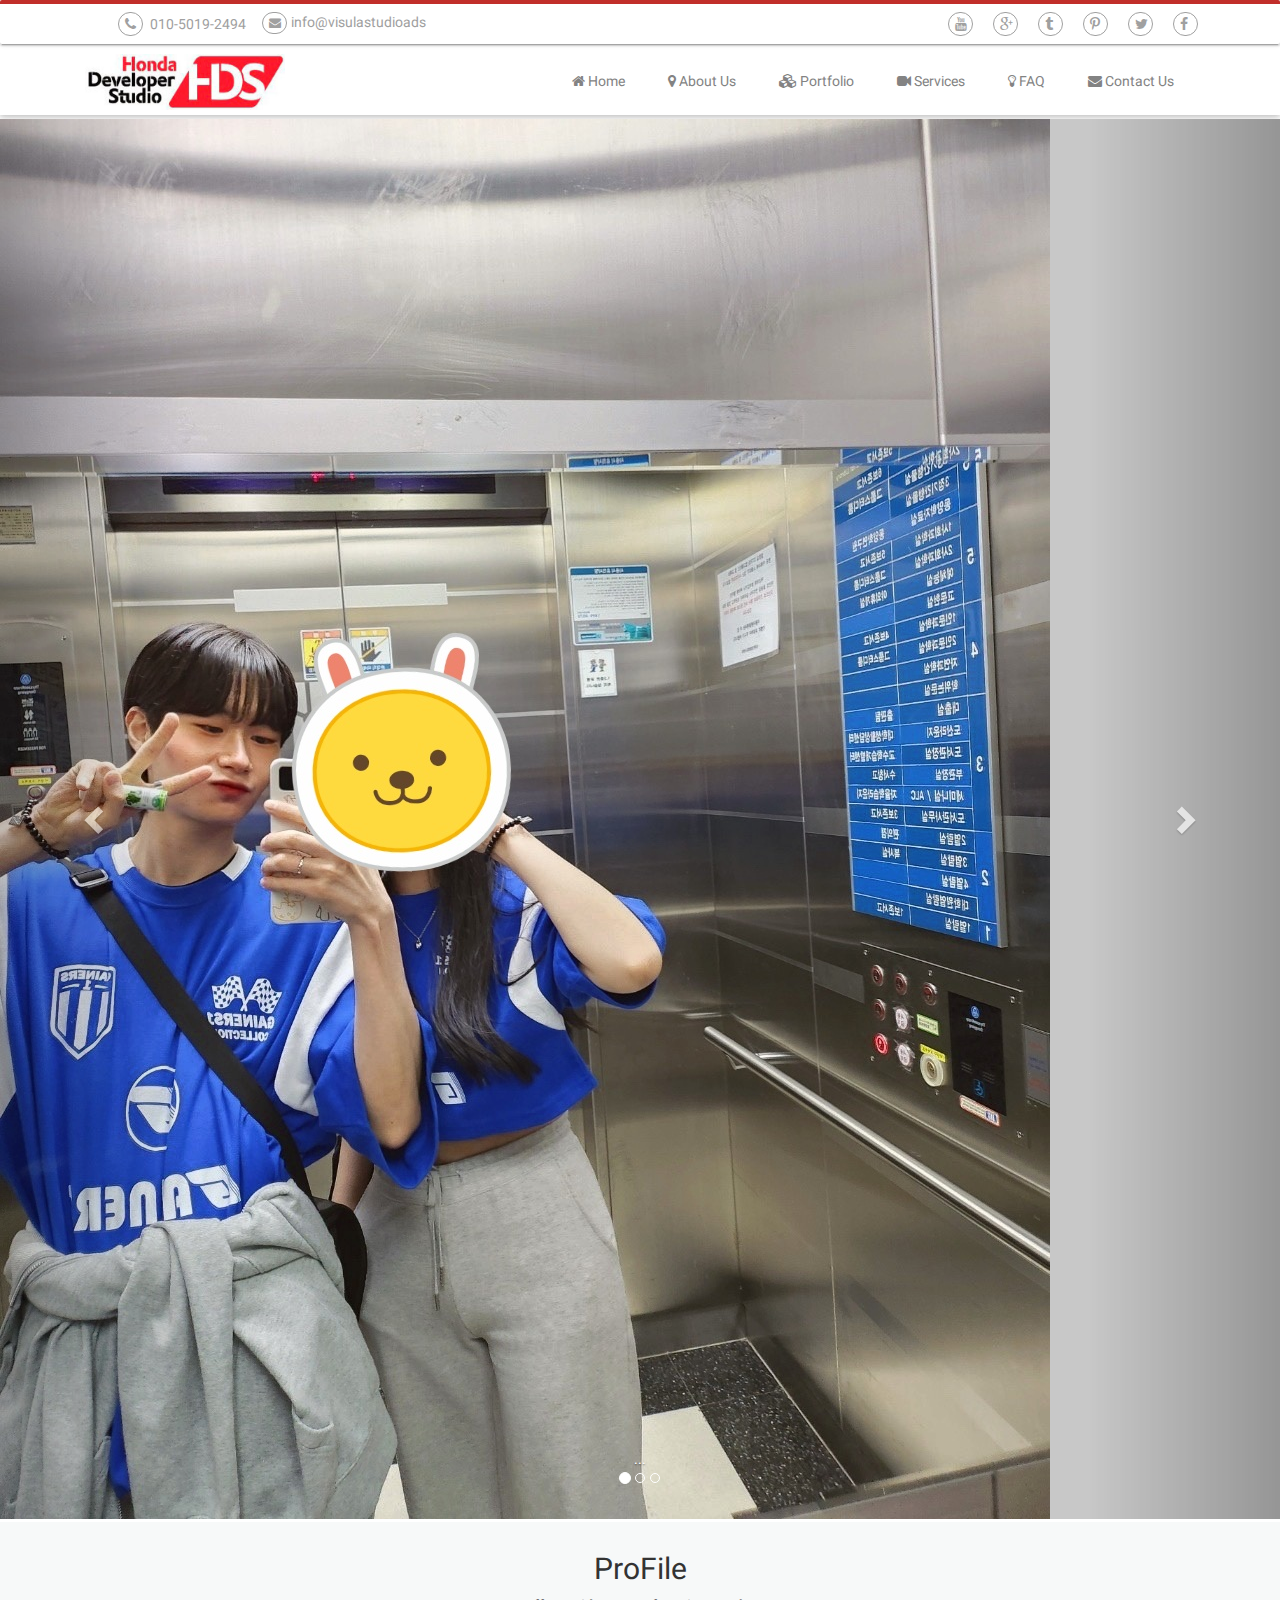
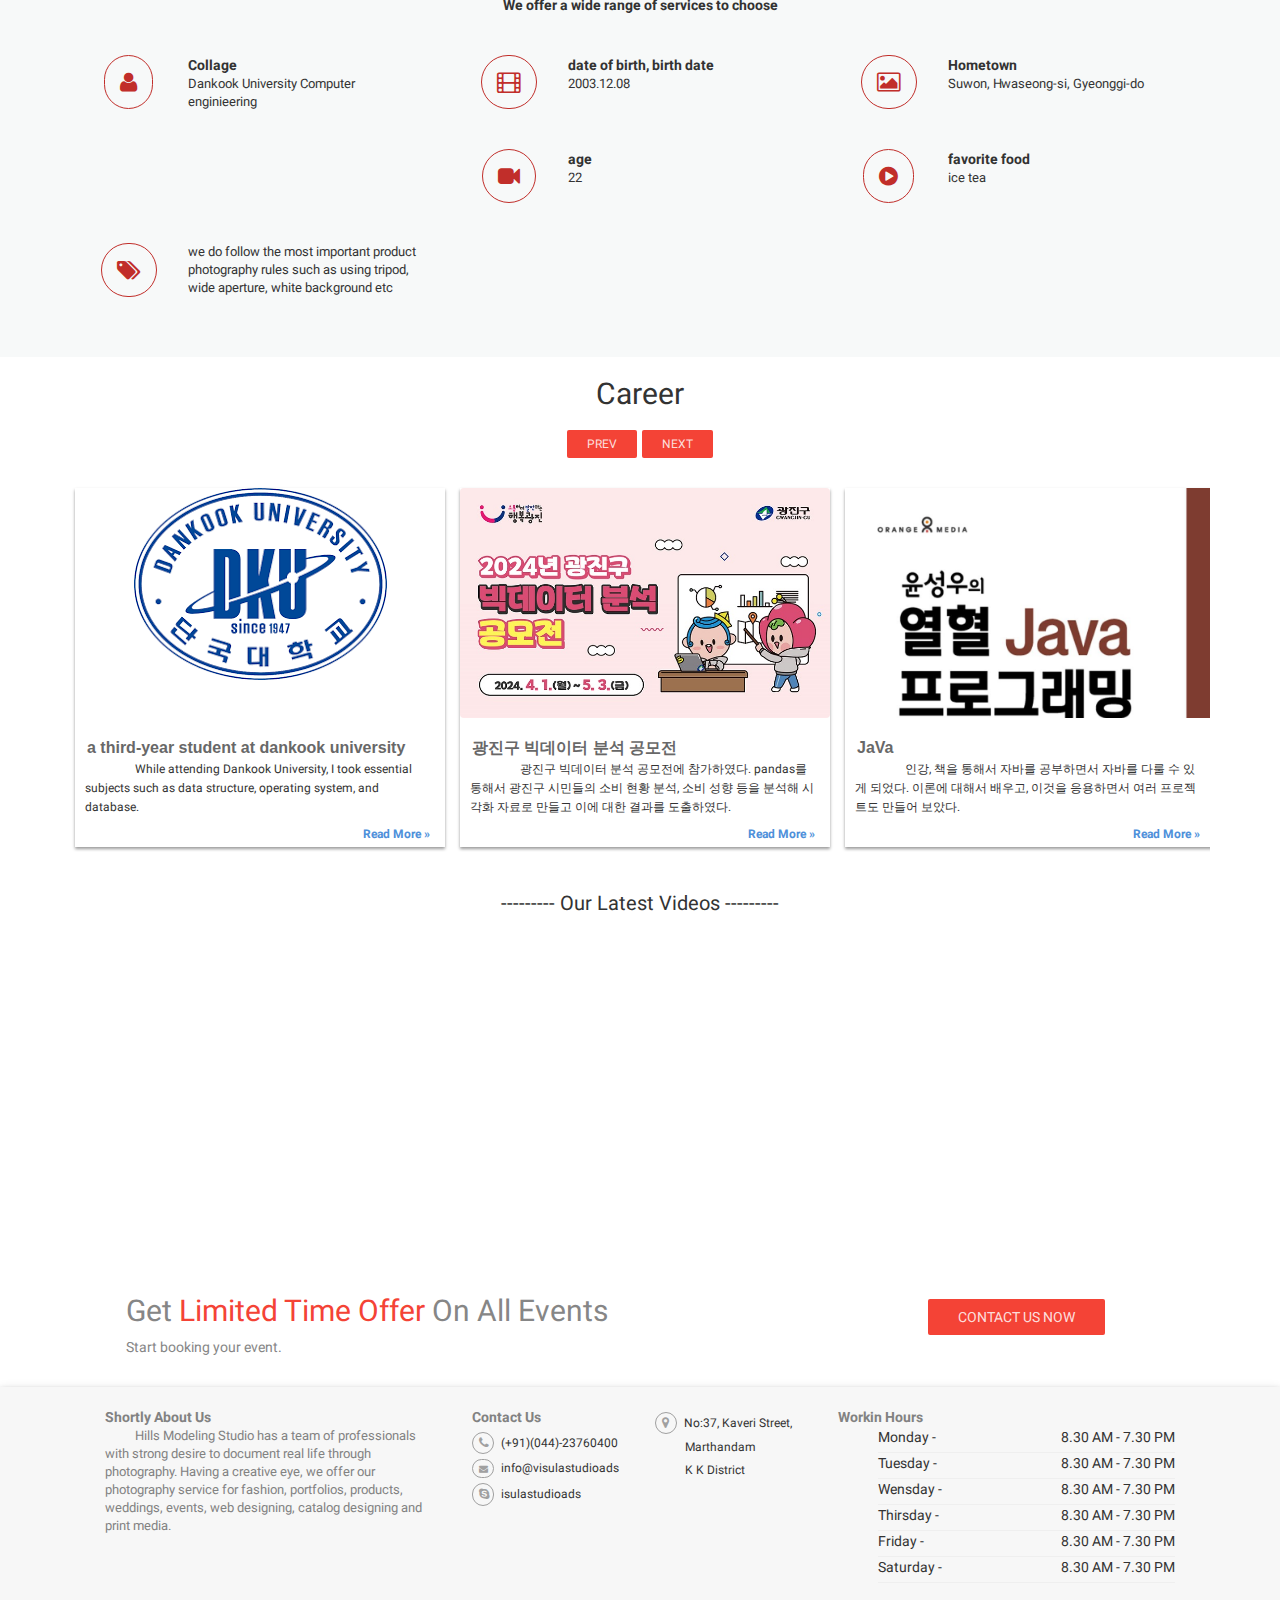
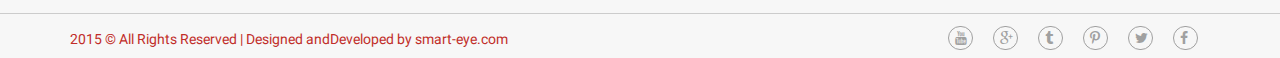
==== commit 9f6a8688: "fifth commit" ====
--- a/index.html
+++ b/index.html
@@ -247,59 +247,54 @@
         <div class="crsl-item">
           <div class="thumbnail">
             <img src="assets/images/images.png" alt="nyc subway">
-            <span class="postdate">Feb 16, 2014</span>
-          </div>
-          
-          <h3><a href="#">Lorem Ipsum Dolor Sit</a></h3>
-          
-          <p>Suspendisse laoreet eu tortor vel dapibus. Etiam auctor nisl mattis, ornare nibh eu, lobortis leo. Sed congue mi eget velit dictum, id dictum massa tempus. Cras lobortis lectus neque. Fusce aliquet mauris ac bibendum pharetra.</p>
+          </div>
+          
+          <h3><a href="#">a third-year student at dankook university </a></h3>
+          
+          <p>While attending Dankook University, I took essential subjects such as data structure, operating system, and database.</p>
           
           <p class="readmore"><a href="#">Read More &raquo;</a></p>
         </div><!-- post #1 -->
         
         <div class="crsl-item">
           <div class="thumbnail">
-            <img src="assets/images/hills-creative-album-16.jpg" alt="danny antonucci">
-            <span class="postdate">Feb 19, 2014</span>
-          </div>
-          
-          <h3><a href="#">A Look Back over A.K.A Cartoon</a></h3>
-          
-          <p>Vestibulum in venenatis velit. Praesent commodo eget purus sed interdum. Curabitur faucibus purus ut erat fermentum posuere. Suspendisse blandit viverra sagittis. Nullam cursus scelerisque lorem ut ornare.</p>
+            <img src="assets/images/포스터_저용량.jpg" alt="danny antonucci">
+          </div>
+          
+          <h3><a href="#">광진구 빅데이터 분석 공모전</a></h3>
+          
+          <p>광진구 빅데이터 분석 공모전에 참가하였다. pandas를 통해서 광진구 시민들의 소비 현황 분석, 소비 성향 등을 분석해 시각화 자료로 만들고 이에 대한 결과를 도출하였다.</p>
           
           <p class="readmore"><a href="#">Read More &raquo;</a></p>
         </div><!-- post #2 -->
         
         <div class="crsl-item">
           <div class="thumbnail">
-            <img src="assets/images/hills-creative-album-17.jpg" alt="watercolor paints">
-            <span class="postdate">Feb 23, 2014</span>
-          </div>
-          
-          <h3><a href="#">Watercoloring for Beginners</a></h3>
-          
-          <p>Cras eget interdum nunc. Nam suscipit congue augue, id interdum risus adipiscing nec. Class aptent taciti sociosqu ad litora torquent per conubia nostra, per inceptos himenaeos. Nulla non diam id nisi tempus sodales.</p>
+            <img src="assets/images/XL.jpg" alt="watercolor paints">
+          </div>
+          
+          <h3><a href="#">JaVa</a></h3>
+          
+          <p>인강, 책을 통해서 자바를 공부하면서 자바를 다룰 수 있게 되었다. 이론에 대해서 배우고, 이것을 응용하면서 여러 프로젝트도 만들어 보았다.</p>
           
           <p class="readmore"><a href="#">Read More &raquo;</a></p>
         </div><!-- post #3 -->
         
         <div class="crsl-item">
           <div class="thumbnail">
-            <img src="assets/images/wedding23.jpg" alt="apple ipod classic photo">
-            <span class="postdate">Mar 02, 2014</span>
-          </div>
-          
-          <h3><a href="#">Classic iPods are Back!</a></h3>
-          
-          <p>Phasellus condimentum enim nisl, volutpat dapibus turpis euismod nec. Pellentesque habitant morbi tristique senectus et netus et malesuada fames ac turpis egestas. Donec id elit lorem. Vivamus at eros elit. Nullam cursus euismod purus.</p>
+            <img src="assets/images/다운로드.png" alt="apple ipod classic photo">
+          </div>
+          
+          <h3><a href="#">English</a></h3>
+          
+          <p>학창시절 했던 영어공부의 연장선으로 영어 공부를 추가적으로 하였다. 추가적으로 토익시험을 봐서 실력을 더 향상시킬 계획이다.</p>
           
           <p class="readmore"><a href="#">Read More &raquo;</a></p>
         </div><!-- post #4 -->
         
         <div class="crsl-item">
           <div class="thumbnail">
-            <img src="assets/images/wedding22.jpg" alt="web design magazines">
-            <span class="postdate">Mar 11, 2014</span>
+            <img src="assets/images/다운로드.png" alt="web design magazines">
           </div>
           
           <h3><a href="#">The 10 Best Web Design Magazines</a></h3>
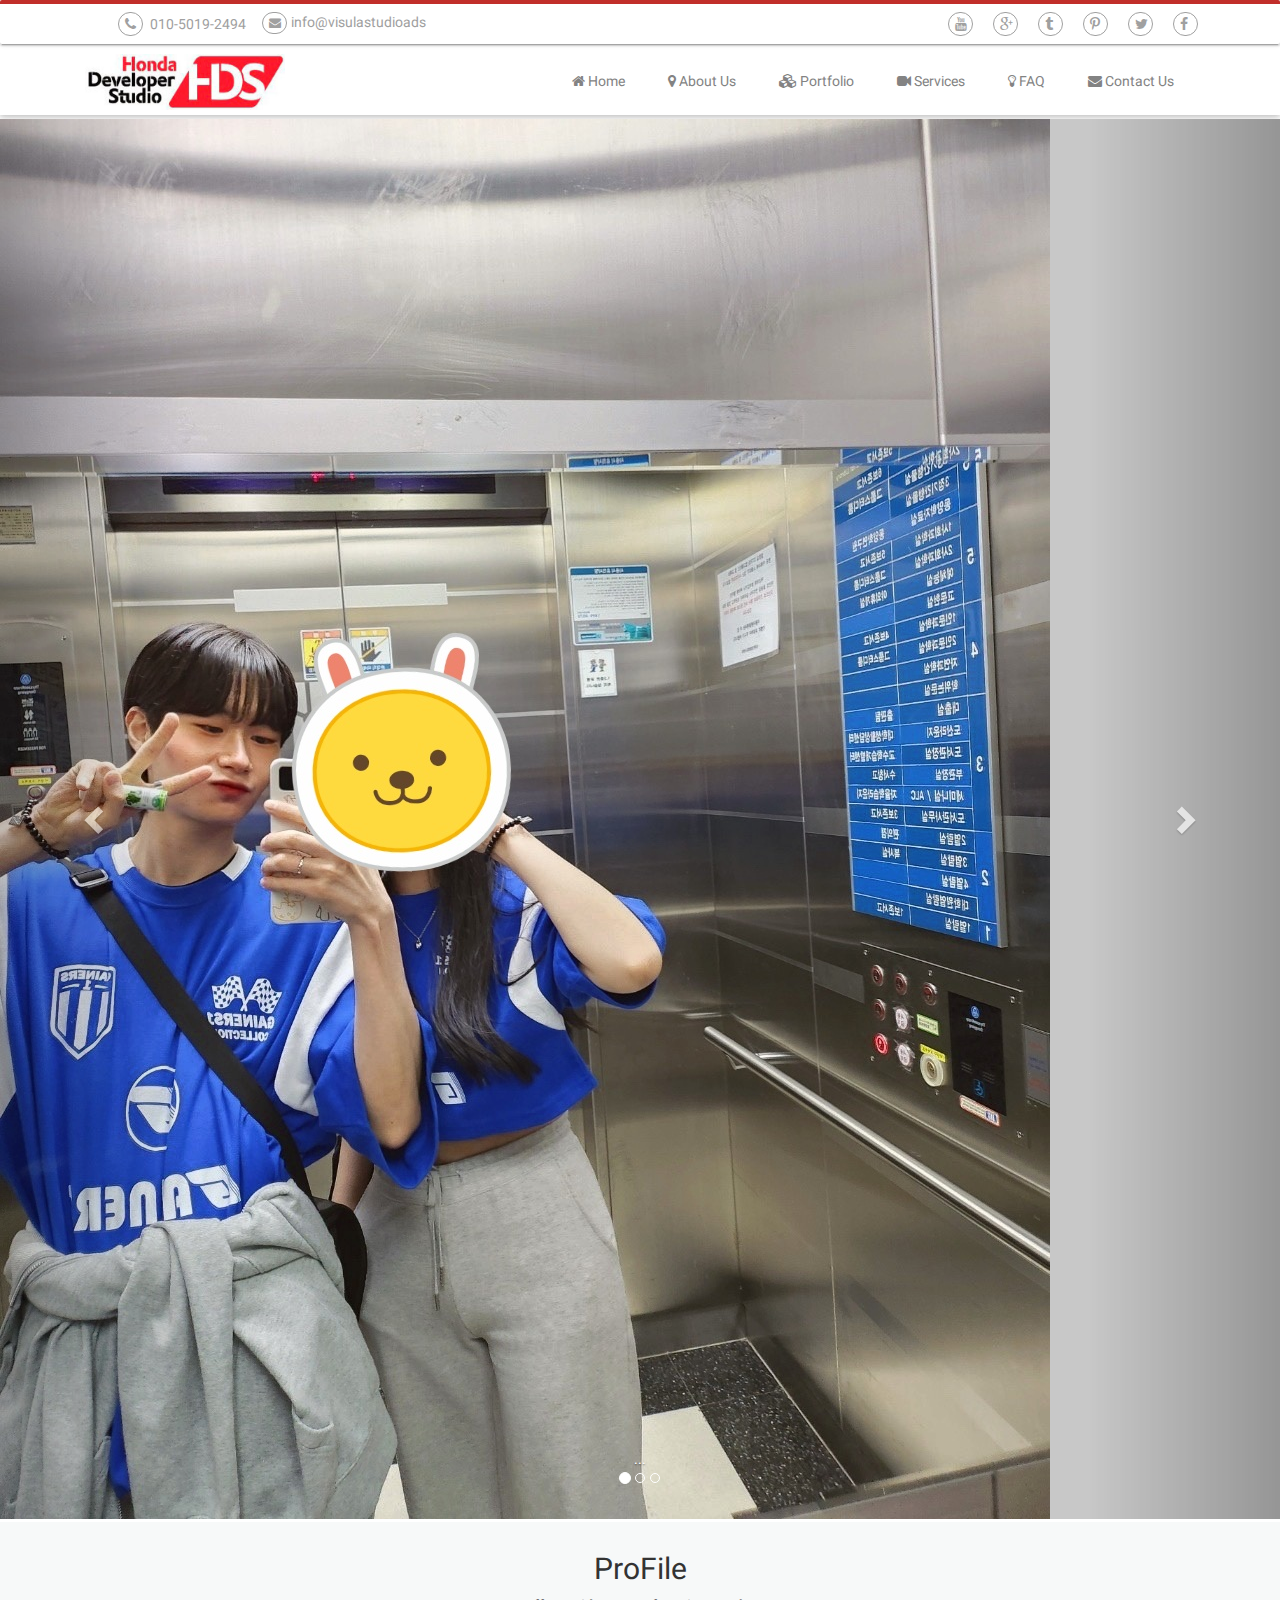
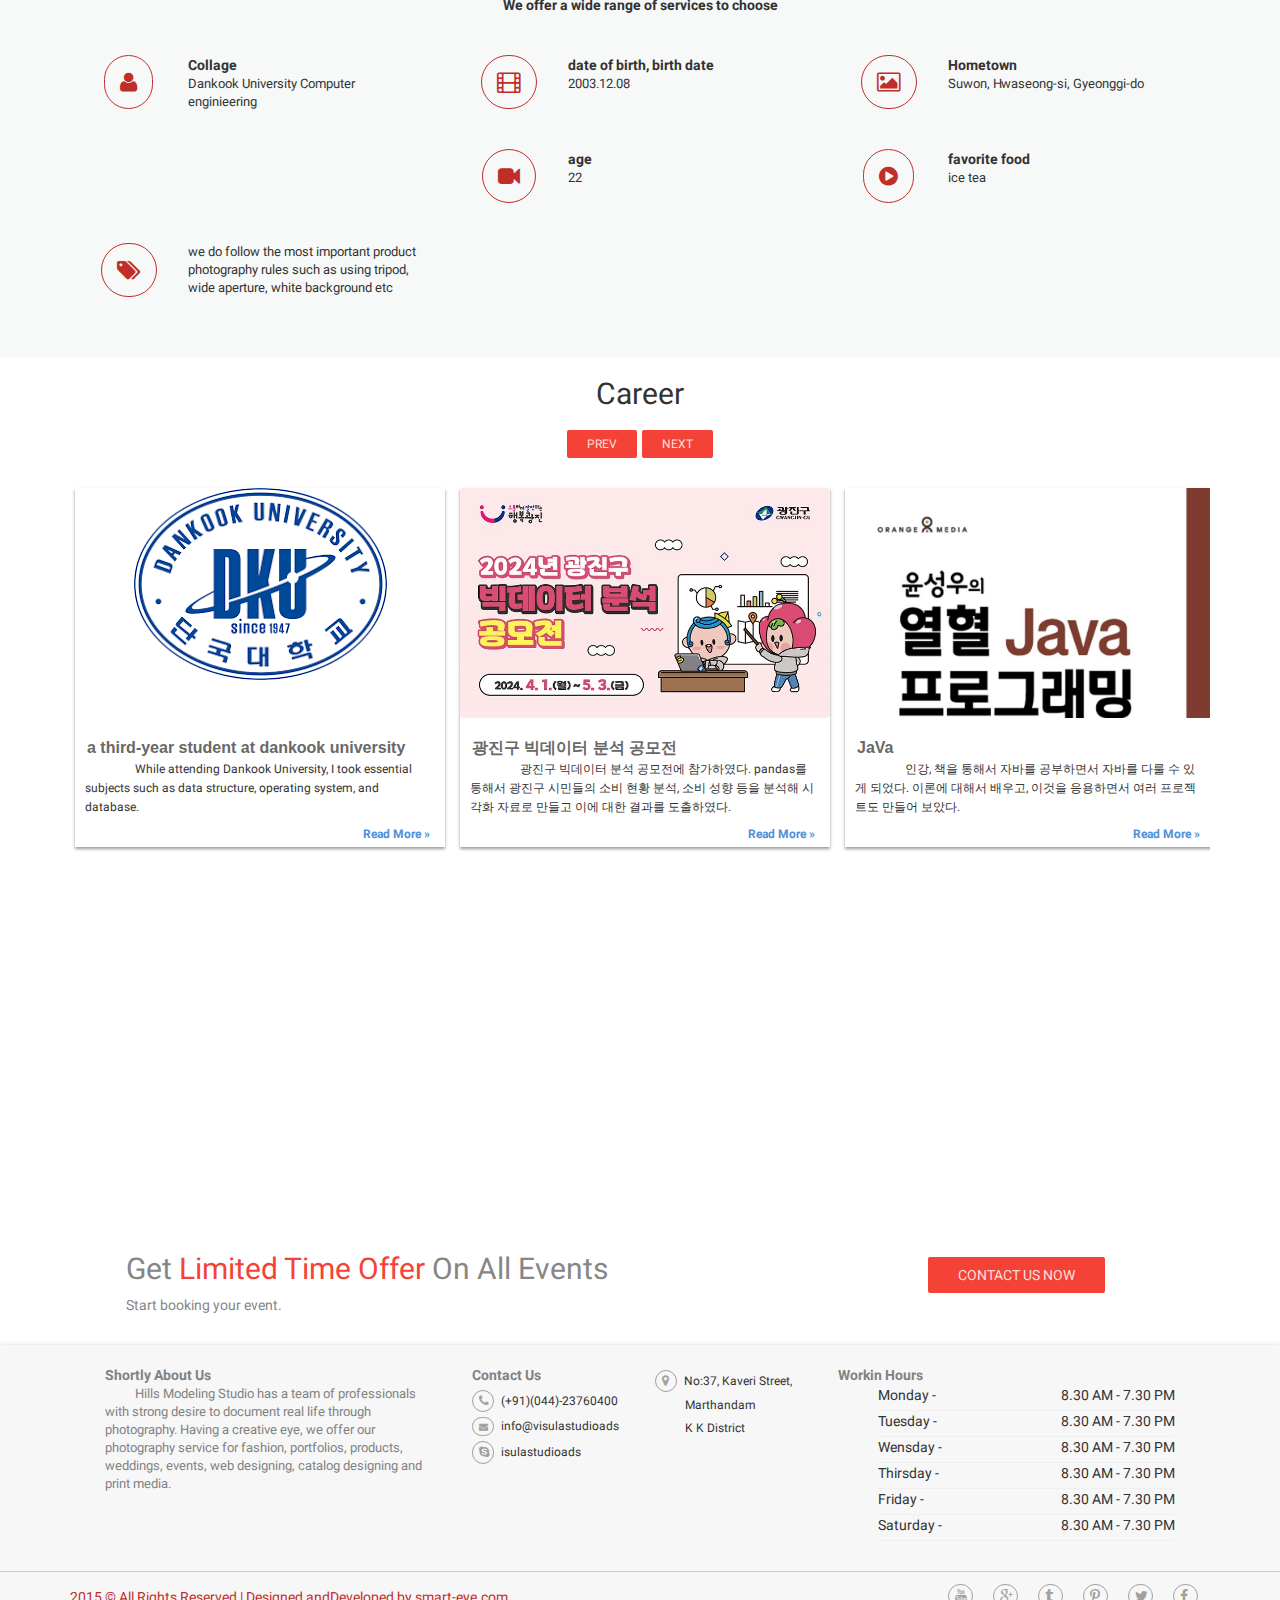
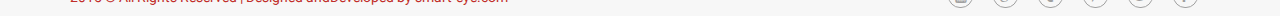
==== commit 090ef8cc: "sixth commit" ====
--- a/index.html
+++ b/index.html
@@ -321,17 +321,17 @@
 
    <div style="margin-top: 20px;" class="container-fluid ">
      <div class="row title center">
-        <h2 style="margin-bottom:20px; font-size:20px;">--------- Our Latest Videos ---------</h2>
+        <h2 style="margin-bottom:20px; font-size:20px;"></h2>
         <b></b>
 
       </div>
     <div class="container ">
       <div class="row">
         <div class="col-sm-6">
-          <iframe style="width: 100%;" height="315" src="https://www.youtube.com/embed/14aBliofm68" frameborder="0" allowfullscreen></iframe>
+          <iframe style="width: 100%;" height="315" src="https://www.youtube.com/embed/F0jfjUMv1Tw?si=trF2zx5jY3NMcx0Y" title="YouTube video player" frameborder="0" allowfullscreen></iframe>
         </div>
         <div class="col-sm-6">
-          <iframe style="width: 100%;" height="315" src="https://www.youtube.com/embed/eAoYNZsrwFk" frameborder="0" allowfullscreen></iframe>
+          <iframe style="width: 100%;" height="315" src="https://www.youtube.com/embed/7amrV9dY6pA?si=iRauEDLqWbJblNG0" frameborder="0" allowfullscreen></iframe>
         </div>
       </div>
     </div>
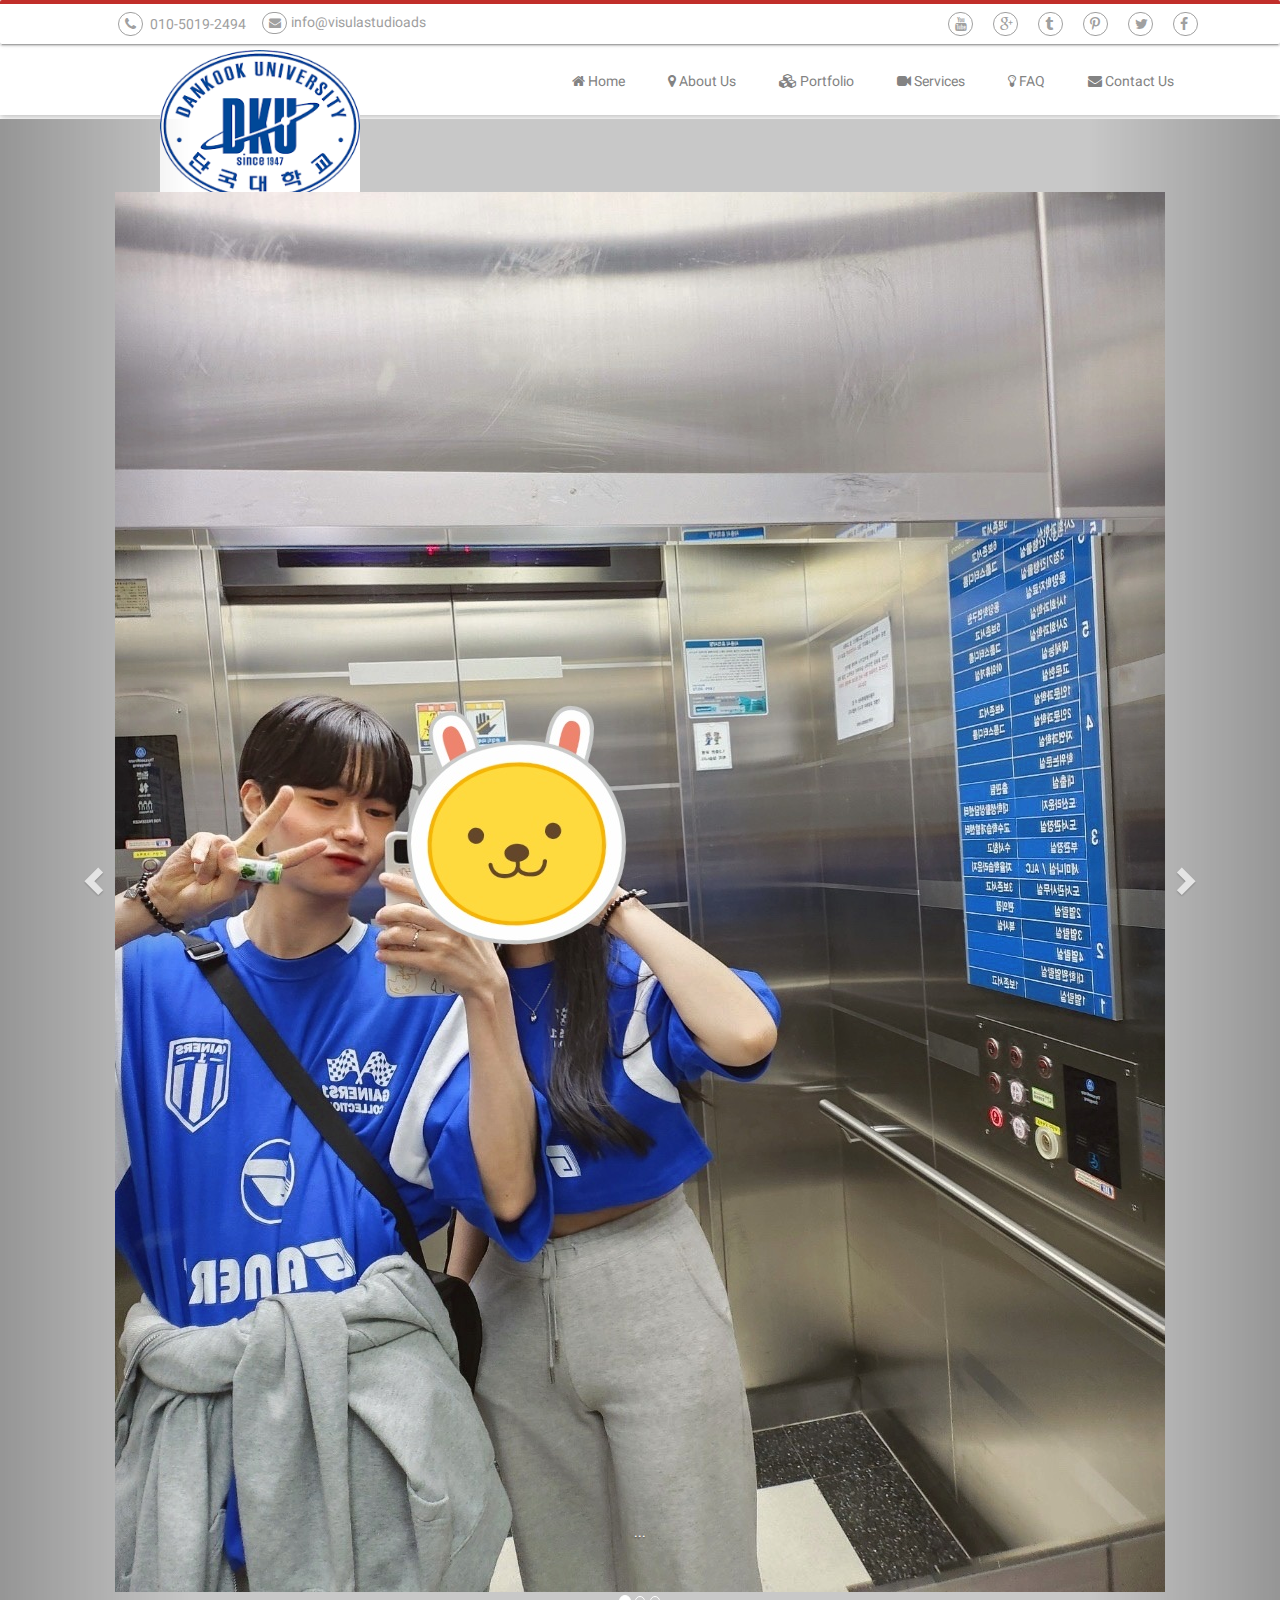
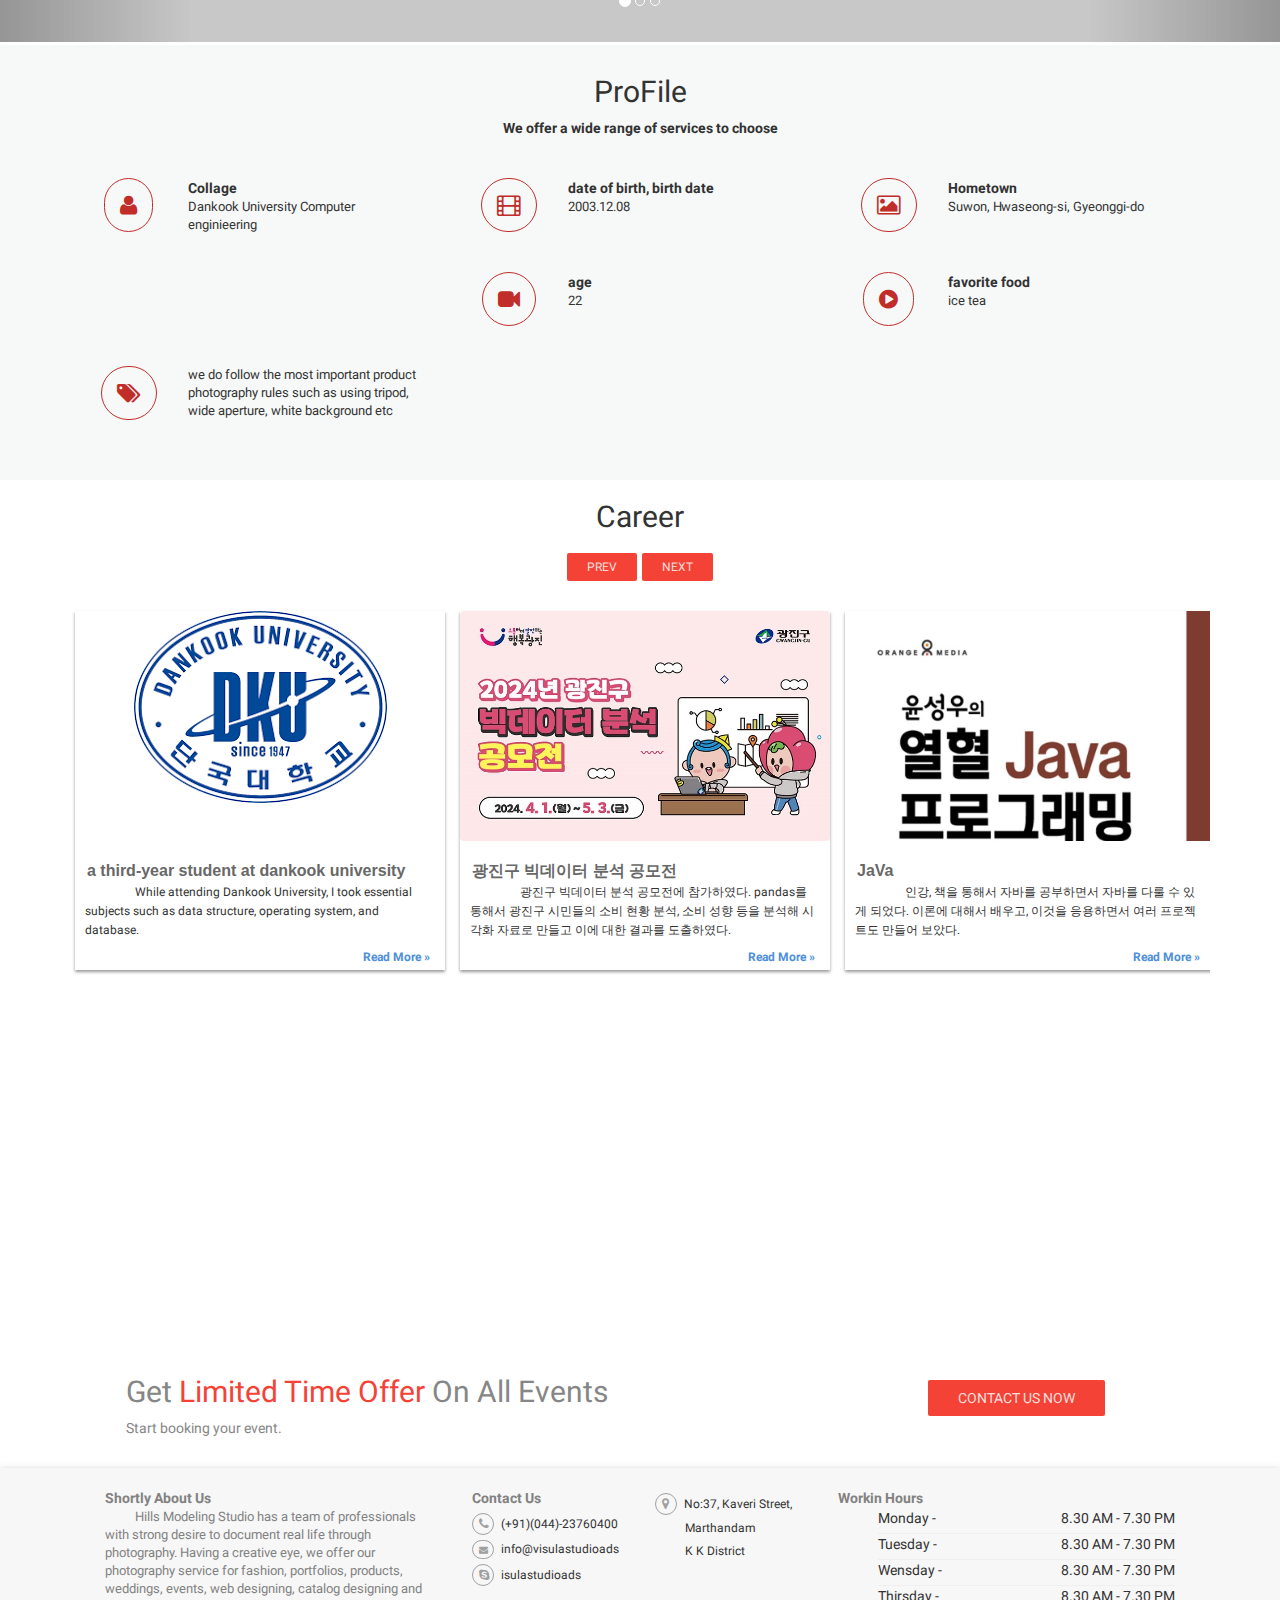
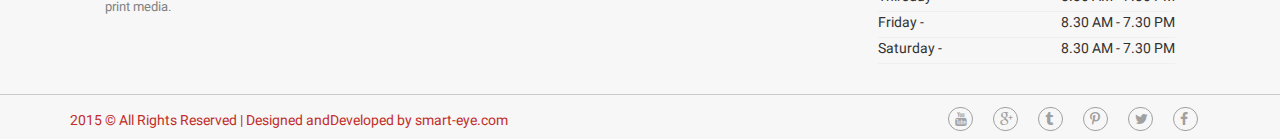
==== commit 04980229: "seventh commit" ====
--- a/index.html
+++ b/index.html
@@ -55,11 +55,11 @@
             </ul>
           </div>
         </div>
-        <div class="nav">
+        <div class="nav" style="text-align: center;">
           <div class="container">
             <div class="row">
               <div class="col-sm-4 hofffg">
-                 <img style="width:200px; margin-top: 5px;" src="assets/images/159314LOGO.jpg">
+                 <img style="width:200px; margin-top: 1px; margin-bottom: 40px;" src="assets/images/images.png">
               </div>
               <div class="col-sm-8">
                  <ul class="nav-menu">
@@ -102,28 +102,28 @@
   </ol>
 
   <!-- Wrapper for slides -->
-  <div class="carousel-inner" role="listbox">
+  <div class="carousel-inner" role="listbox" style="bottom: 50px;">
      <div class="item active">
-      <img src="assets/images/KakaoTalk_20240427_160458395.jpg" alt="...">
+      <img src="assets/images/KakaoTalk_20240427_160458395.jpg"  alt="..." style = "margin: auto;">
       <div class="carousel-caption">
         ...
       </div>
     </div>
     <div class="item ">
-      <img src="assets/images/KakaoTalk_20240427_160555624.jpg" alt="...">
+      <img src="assets/images/KakaoTalk_20240427_160555624.jpg" alt="..." style = "margin: auto;">
       <div class="carousel-caption">
         ...
       </div>
     </div>
    
     <div class="item">
-      <img src="assets/images/KakaoTalk_20240427_161027021.jpg" alt="...">
+      <img src="assets/images/KakaoTalk_20240427_161027021.jpg" alt="..." style = "margin: auto;">
       <div class="carousel-caption">
         ...
       </div>
     </div>
     <div class="item">
-      <img src="assets/images/KakaoTalk_20240427_161037084.jpg" alt="...">
+      <img src="assets/images/KakaoTalk_20240427_161037084.jpg" alt="..." style = "margin: auto;">
       <div class="carousel-caption">
         ...
       </div>
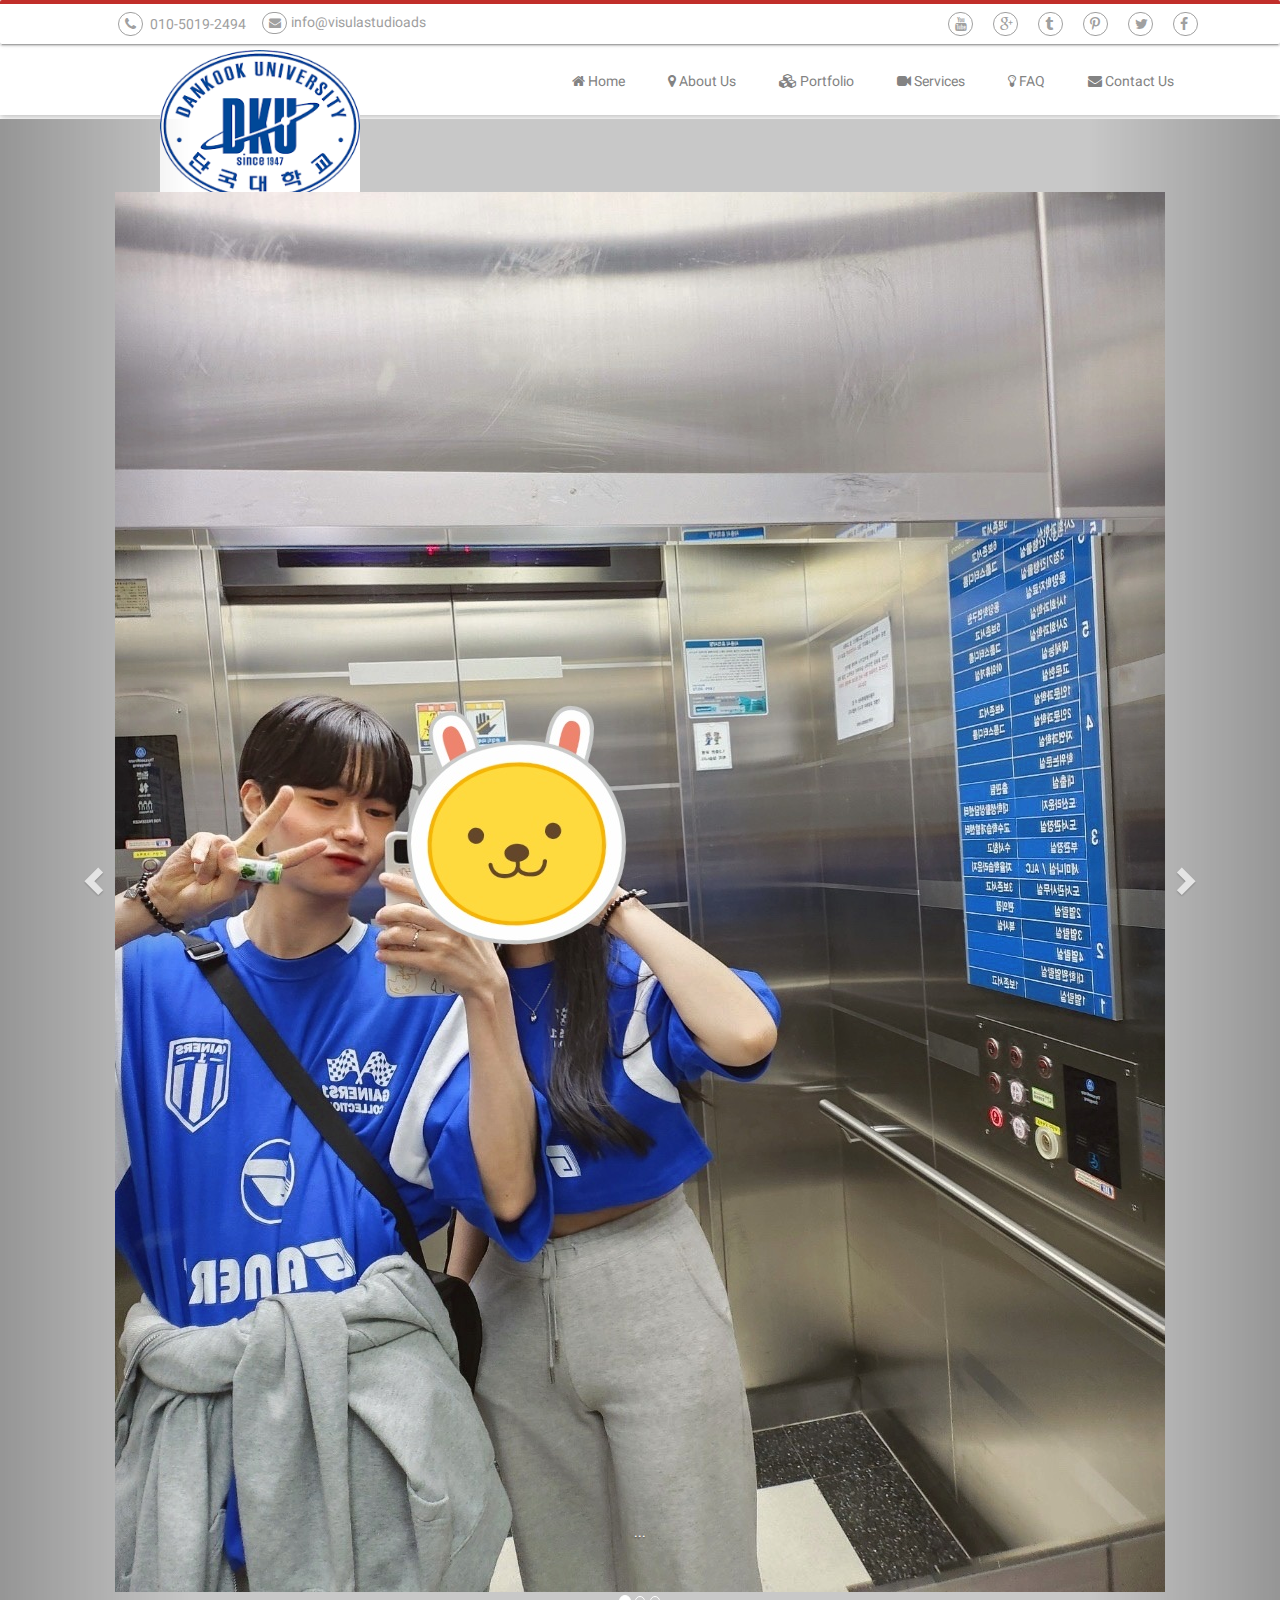
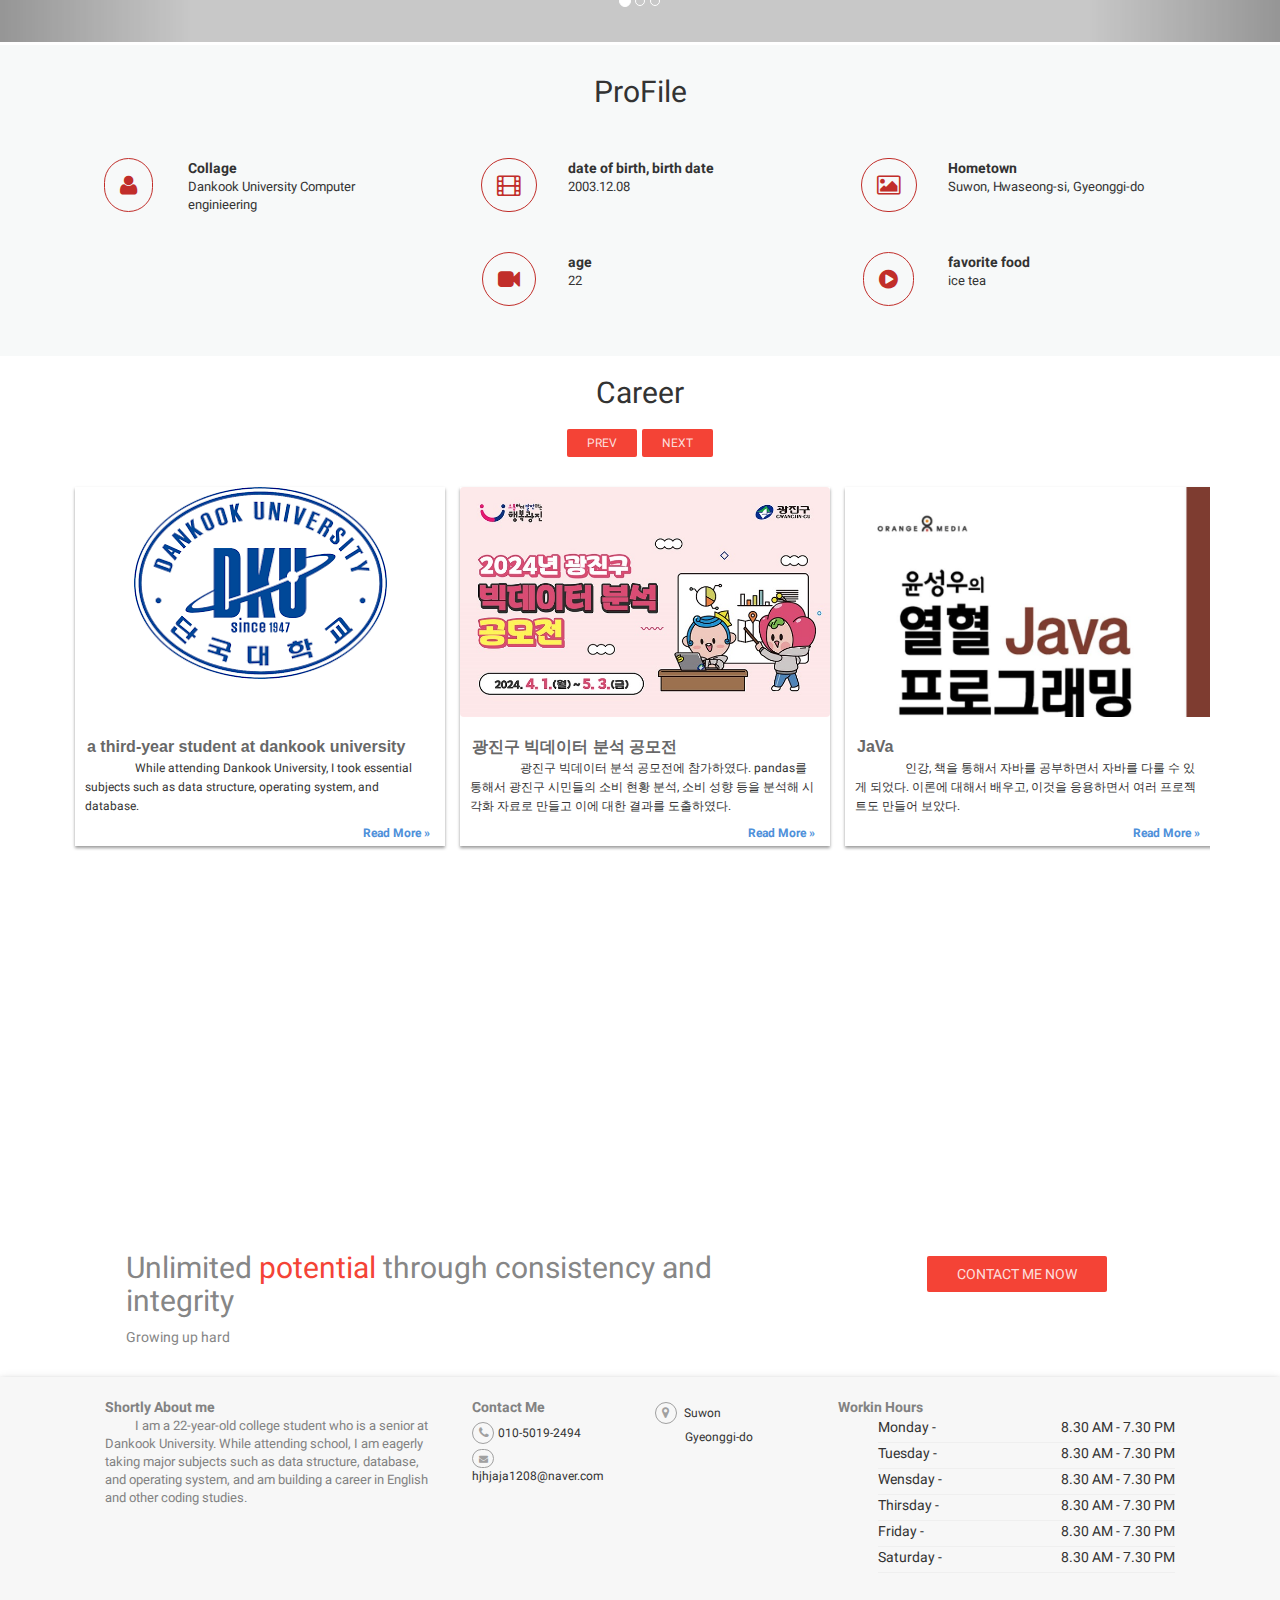
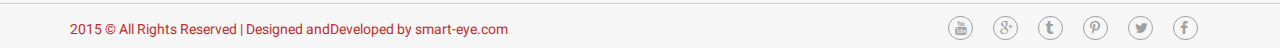
==== commit d5065eef: "eighth commit" ====
--- a/index.html
+++ b/index.html
@@ -163,7 +163,6 @@
     <div style="margin-top: 10px;" class="services">
       <div class="row title center">
         <h2>ProFile</h2>
-        <b>We offer a wide range of services to choose</b>
 
       </div>
 
@@ -206,12 +205,6 @@
           </div>
         </div>
 
-         <div class="col-sm-4 w-w-d">
-          <div class="col-sm-3 center"> <i class="fa fa-tags"></i></div>
-          <div class="col-sm-9"><b></b>
-            <p>we do follow the most important product photography rules such as using tripod, wide aperture, white background etc</p>
-          </div>
-        </div>
       </div>
 
     </div>
@@ -294,12 +287,12 @@
         
         <div class="crsl-item">
           <div class="thumbnail">
-            <img src="assets/images/다운로드.png" alt="web design magazines">
-          </div>
-          
-          <h3><a href="#">The 10 Best Web Design Magazines</a></h3>
-          
-          <p>Morbi quis tempus leo, eget vestibulum quam. Pellentesque ac orci urna. Proin vitae neque vel metus pulvinar luctus vitae eu nulla.</p>
+            <img src="assets/images/51823225-가능성-가능성-희망-기회-실현-가능성-개념.jpg" alt="web design magazines">
+          </div>
+          
+          <h3><a href="#">countless possibilities</a></h3>
+          
+          <p>The possibility of having a lot of careers in a lot of time</p>
           
           <p class="readmore"><a href="#">Read More &raquo;</a></p>
         </div><!-- post #5 -->
@@ -341,11 +334,11 @@
     <div class="container inqq-ss">
       <div class="row">
         <div class="col-sm-8">
-         <h2>Get <span class="text-danger">Limited Time Offer</span> On All Events</h2>
-         <p>Start booking your event.</p>
+         <h2>Unlimited<span class="text-danger"> potential</span> through consistency and integrity</h2>
+         <p>Growing up hard</p>
        </div>
         <div style="margin-top: 15px;" class="col-sm-4 center">
-          <button class="btn btn-danger">Contact us Now</button>
+          <button class="btn btn-danger">Contact me Now</button>
         </div>
       </div>
        
@@ -367,22 +360,21 @@
   <div class="container">
     <div style="padding: 20px;" class="row fot-data">
       <div class="col-sm-4">
-        <b>Shortly About Us</b>
-        <p>Hills Modeling Studio has a team of professionals with strong desire to document real life through photography. Having a creative eye, we offer our photography service for fashion, portfolios, products, weddings, events, web designing, catalog designing and print media.</p>
+        <b>Shortly About me</b>
+        <p>I am a 22-year-old college student who is a senior at Dankook University. While attending school, I am eagerly taking major subjects such as data structure, database, and operating system, and am building a career in English and other coding studies.</p>
       </div>
       <div class="col-sm-2">
-        <b>Contact Us</b>
+        <b>Contact Me</b>
         <ul class="foot-list">
-          <li> <i class="fa fa-phone"></i> (+91)(044)-23760400</li>
-          <li> <i style="font-size: 9px" class="fa fa-envelope"></i> info@visulastudioads</li>
-          <li> <i class="fa fa-skype"></i> isulastudioads</li>
+          <li> <i class="fa fa-phone"></i>010-5019-2494</li>
+          <li> <i style="font-size: 9px" class="fa fa-envelope"></i> hjhjaja1208@naver.com</li>
         </ul>
       </div>
       <div class="col-sm-2">
          <ul class="foot-list">
-          <li> <i class="fa fa-map-marker"></i> No:37, Kaveri Street,</li>
-          <li style="margin-left: 30px;">  Marthandam</li>
-          <li style="margin-left: 30px;">  K K District</li>
+          <li> <i class="fa fa-map-marker"></i> Suwon</li>
+          <li style="margin-left: 30px;">  Gyeonggi-do</li>
+          <li style="margin-left: 30px;">  </li>
         </ul>
       </div>
       <div class="col-sm-4">
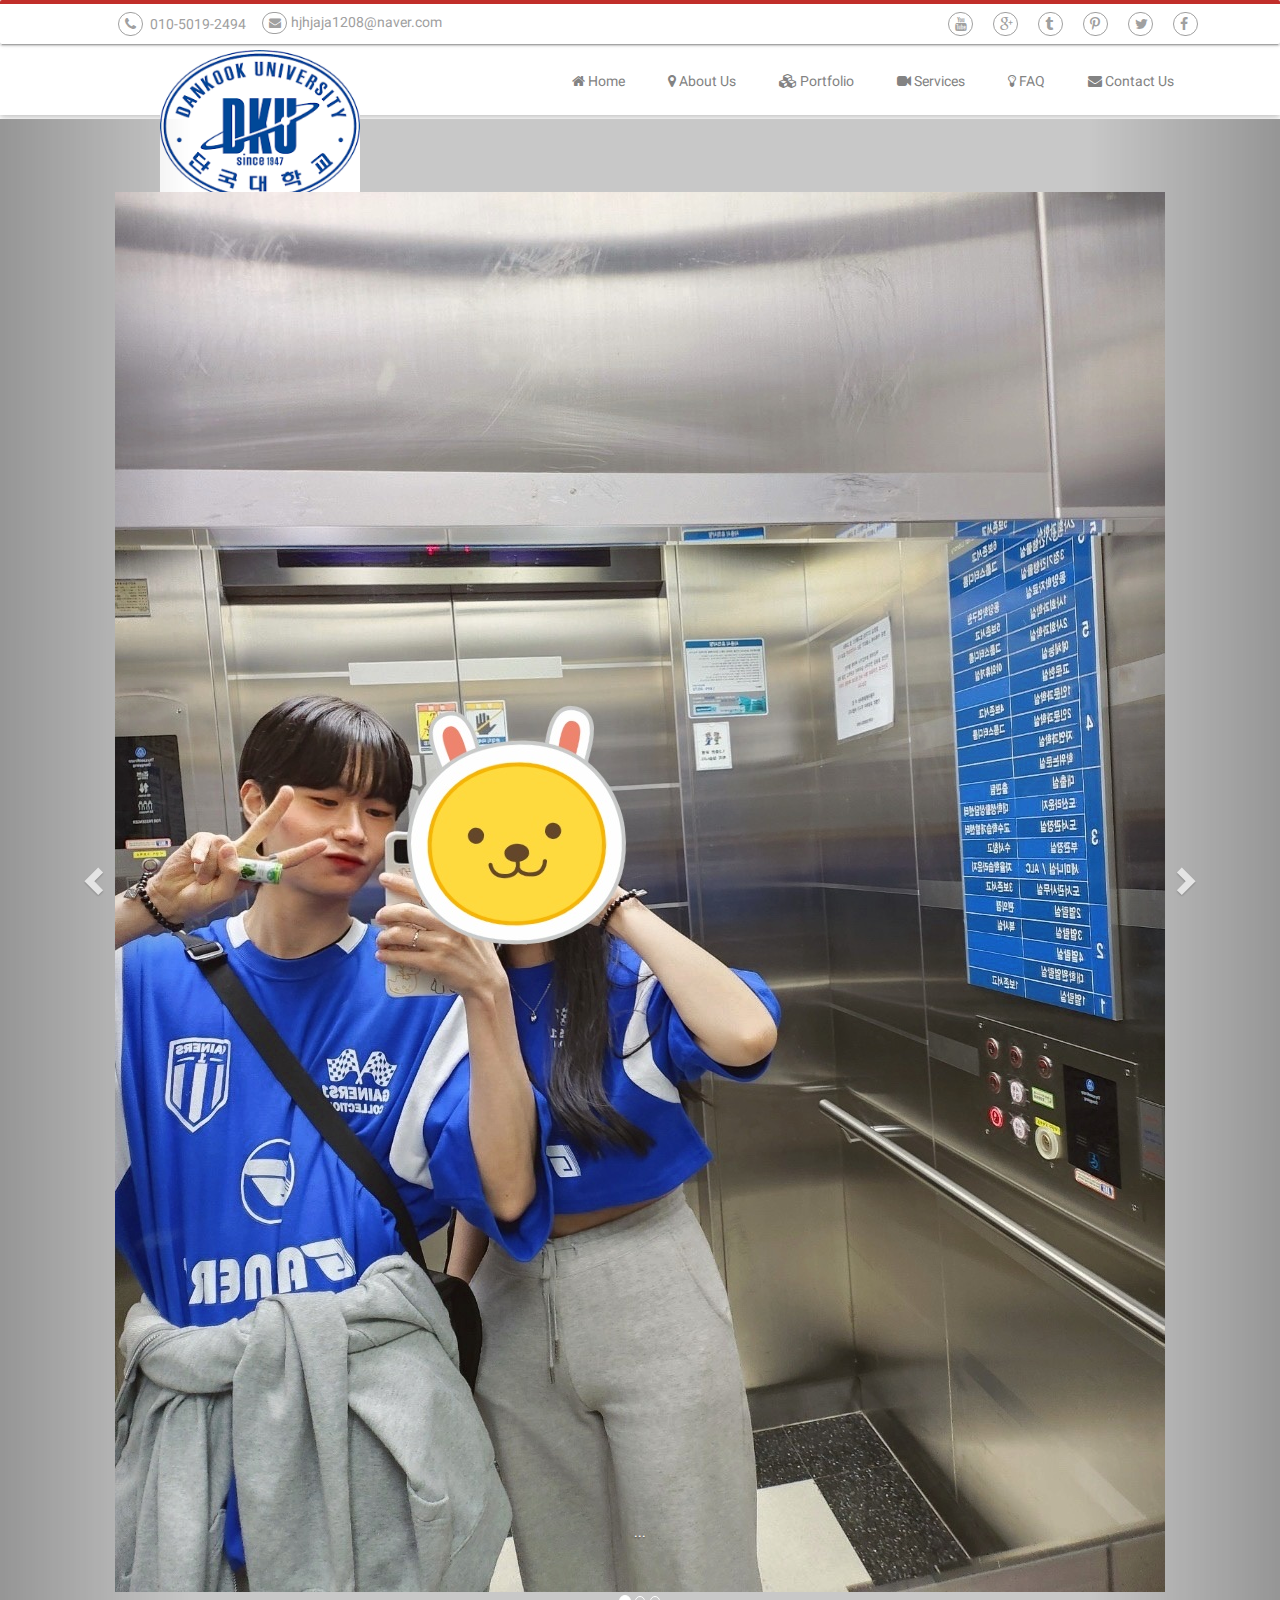
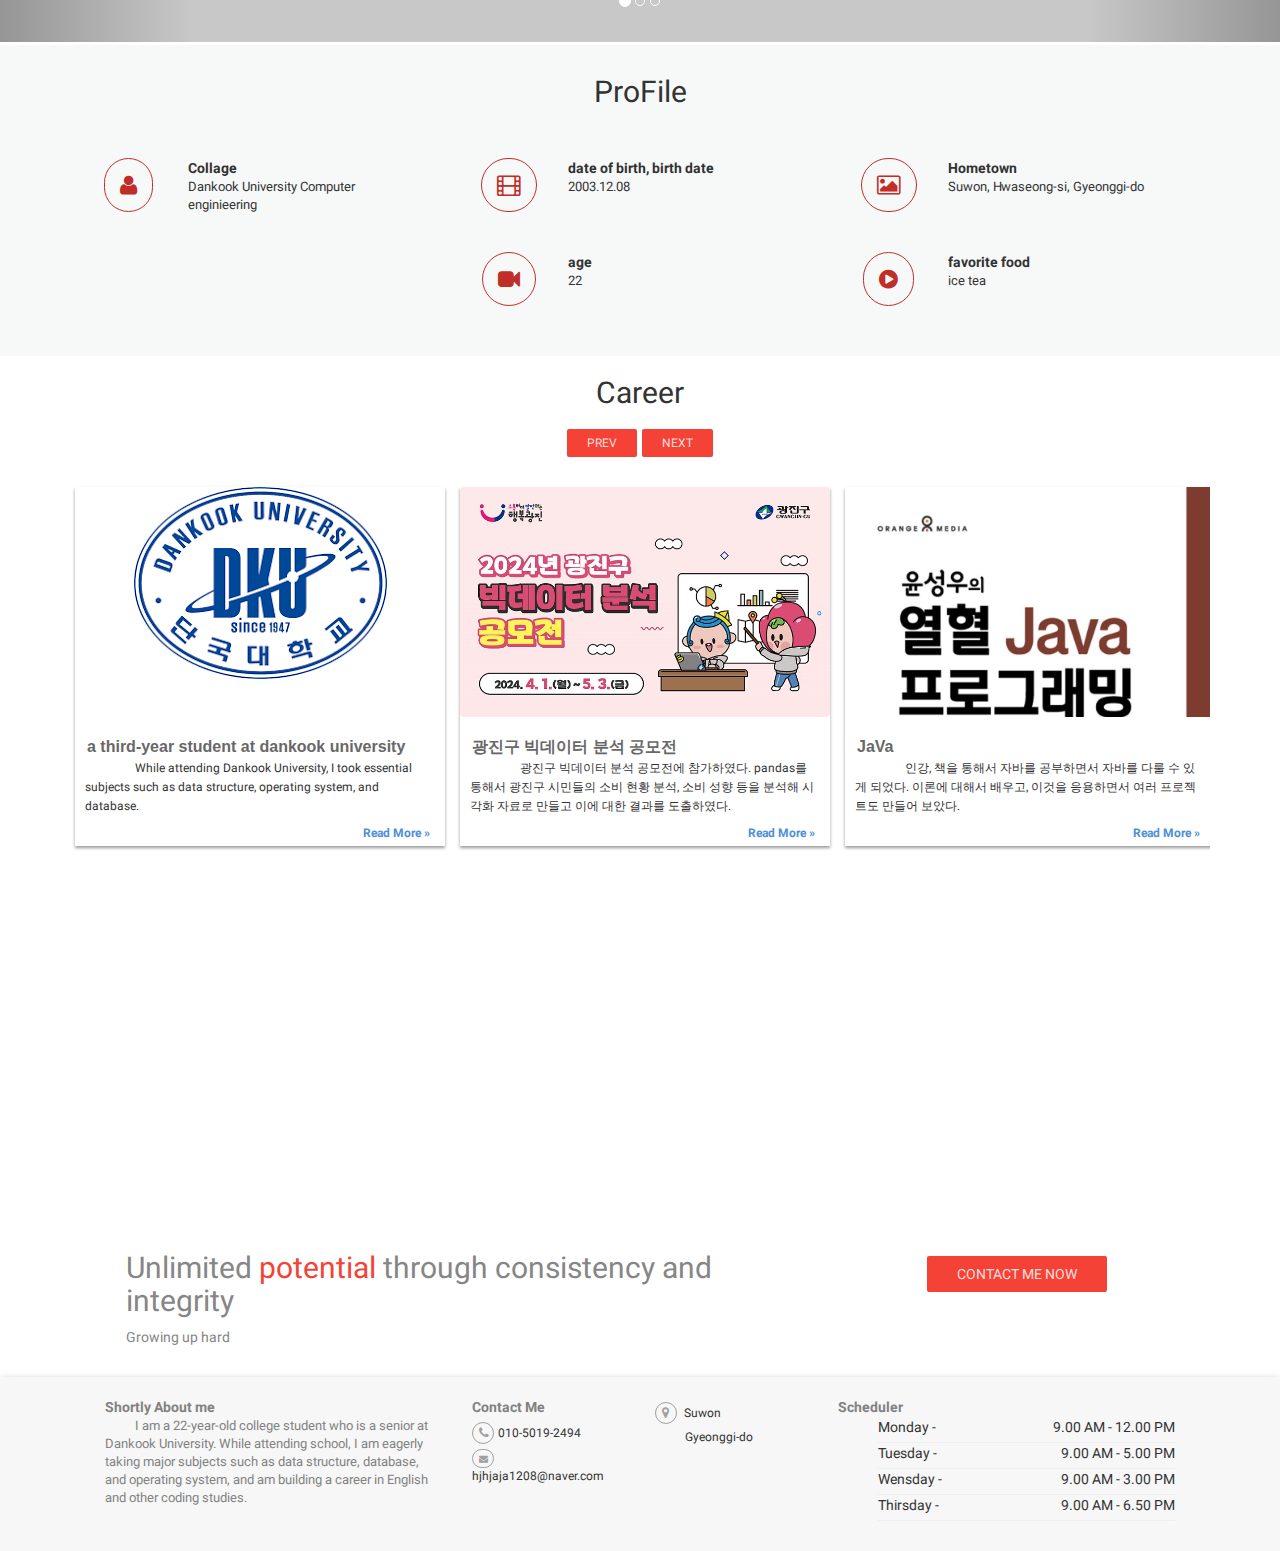
==== commit 2f012e4f: "nineth commit" ====
--- a/index.html
+++ b/index.html
@@ -39,7 +39,7 @@
           <div class="container">
              <ul class="sh-tl">
               <li> <i class="fa fa-phone"></i> 010-5019-2494</li>
-              <li> <i style="font-size: 12px;" class="fa fa-envelope"></i>info@visulastudioads</li>
+              <li> <i style="font-size: 12px;" class="fa fa-envelope"></i>hjhjaja1208@naver.com</li>
               
             </ul>
 
@@ -378,37 +378,18 @@
         </ul>
       </div>
       <div class="col-sm-4">
-           <b>Workin Hours</b>
+           <b>Scheduler</b>
             <ul class="workday">
           
-            <li> Monday   -<span style="float: right">8.30 AM - 7.30 PM</span></li>
-            <li> Tuesday   -<span style="float: right">8.30 AM - 7.30 PM</span></li>
-            <li> Wensday   -<span style="float: right">8.30 AM - 7.30 PM</span></li>
-            <li> Thirsday   -<span style="float: right">8.30 AM - 7.30 PM</span></li>
-            <li> Friday   -<span style="float: right">8.30 AM - 7.30 PM</span></li>
-            <li> Saturday   -<span style="float: right">8.30 AM - 7.30 PM</span></li>
+            <li> Monday   -<span style="float: right">9.00 AM - 12.00 PM</span></li>
+            <li> Tuesday   -<span style="float: right">9.00 AM -  5.00 PM</span></li>
+            <li> Wensday   -<span style="float: right">9.00 AM - 3.00 PM</span></li>
+            <li> Thirsday   -<span style="float: right">9.00 AM - 6.50 PM</span></li>
            
           </ul>
       </div>
     </div>
   </div>
-
-  <div class="container-fluid foot-bot">
-  <div style="padding: 15px; color: #c12e2a; padding-bottom: 0px;" class="container">
-            <a>2015 &copy; All Rights Reserved | Designed andDeveloped by smart-eye.com</a>
-            
-           <ul style="margin-top: -20px;" class="sh-rt">
-              <li> <i class="fa fa-facebook"></i> </li>
-              <li> <i class="fa fa-twitter"></i></li>
-              <li> <i class="fa fa-pinterest-p"></i> </li>
-              <li> <i class="fa fa-tumblr"></i> </li>
-              <li> <i class="fa fa-google-plus"></i> </li>
-              <li> <i class="fa fa-youtube"></i> </li>
-              
-            </ul>
-        
-        </div>
-</div>
 
 
 </div>
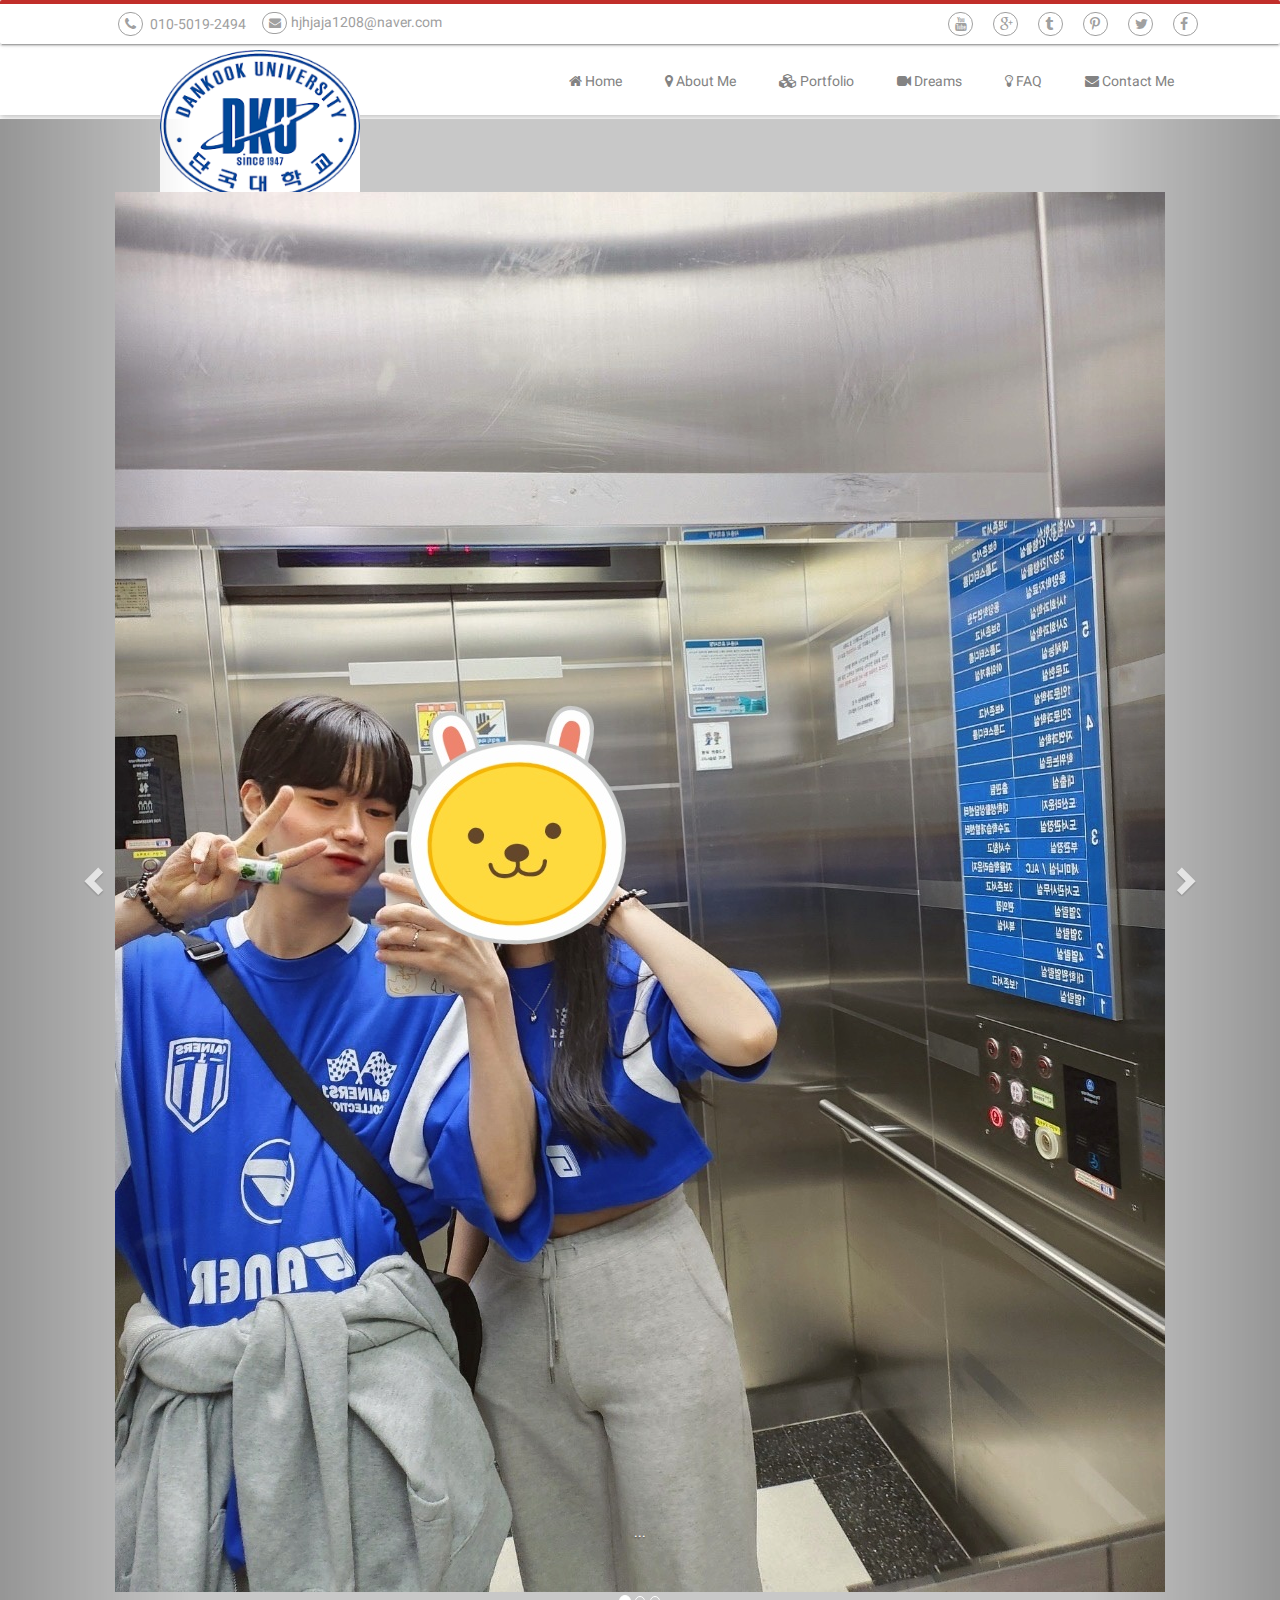
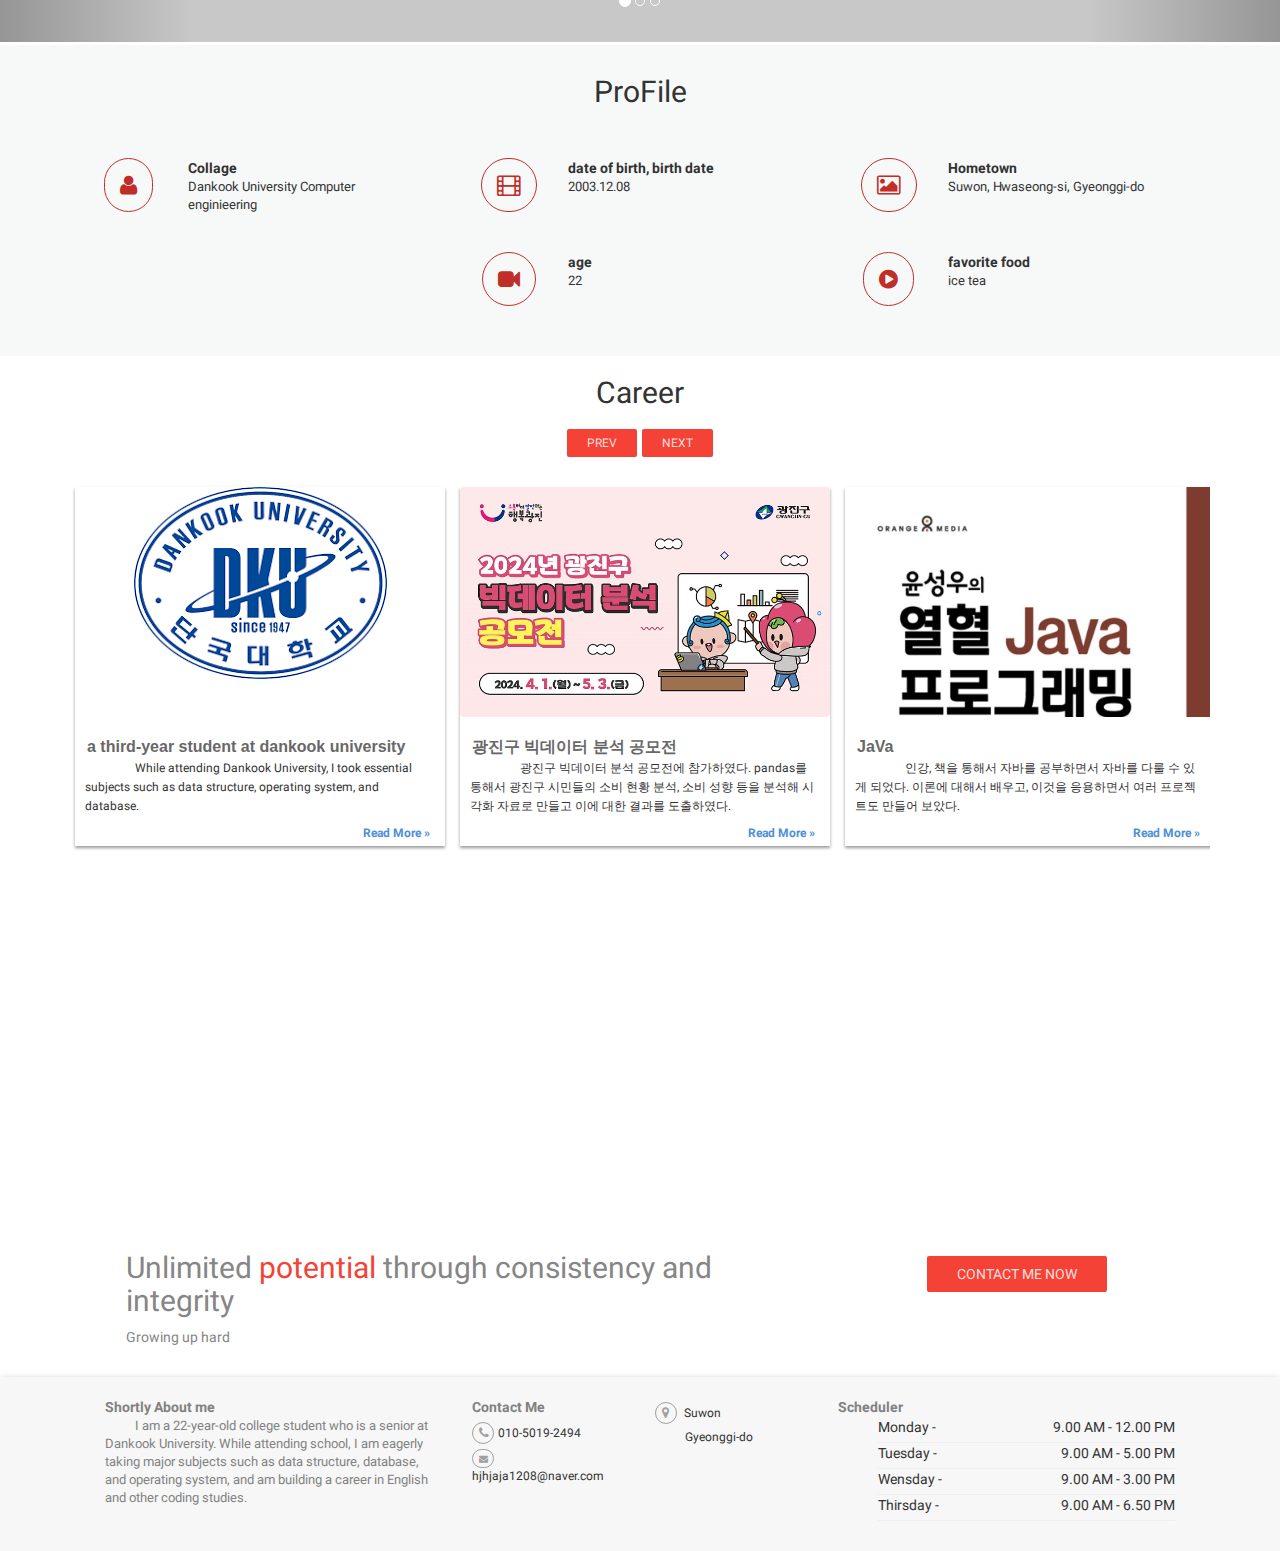
==== commit 4f581a61: "twlevth commit" ====
--- a/index.html
+++ b/index.html
@@ -23,11 +23,11 @@
       </div>
           <div id="mmnu" style="display:none" class="mobile-menu">
         <ul> 
-            <li><a href="aboutus.html">About Us</a></li> 
-            <li><a href="services.html">Services</a></li>
+            <li><a href="aboutus.html">About me</a></li> 
+            <li><a href="services.html">Dreams</a></li>
             <li><a href="portfolio.html">Portfolio</a></li>
             <li><a href="faq.html">FAQ</a></li>
-            <li><a href="contactus.html">Contact Us</a></li>   
+            <li><a href="contactus.html">Contact Me</a></li>   
         </ul>
     </div>
 
@@ -63,11 +63,11 @@
               </div>
               <div class="col-sm-8">
                  <ul class="nav-menu">
-                  <li ><a href="contactus.html"><i class="fa fa-envelope"></i> Contact Us</a></li>
+                  <li ><a href="contactus.html"><i class="fa fa-envelope"></i> Contact Me</a></li>
                   <li ><a href="faq.html"><i class="fa fa-lightbulb-o"></i> FAQ</a></li>
-                  <li ><a href="services.html"><i class="fa fa-video-camera"></i> Services</a></li>
+                  <li ><a href="services.html"><i class="fa fa-video-camera"></i> Dreams</a></li>
                   <li ><a href="portfolio.html"><i class="fa fa-cubes"></i> Portfolio</a></li>
-                  <li ><a href="aboutus.html"><i class="fa fa-map-marker"></i> About Us</a></li>
+                  <li ><a href="aboutus.html"><i class="fa fa-map-marker"></i> About Me</a></li>
                   <li  ><a href="home.html"> <i class="fa fa-home"></i> Home</a></li>
 
                 </ul>
@@ -117,13 +117,13 @@
     </div>
    
     <div class="item">
-      <img src="assets/images/KakaoTalk_20240427_161027021.jpg" alt="..." style = "margin: auto;">
+      <img src="assets/images/KakaoTalk_20240428_181944655_01.jpg" alt="..." style = "margin: auto;">
       <div class="carousel-caption">
         ...
       </div>
     </div>
     <div class="item">
-      <img src="assets/images/KakaoTalk_20240427_161037084.jpg" alt="..." style = "margin: auto;">
+      <img src="assets/images/KakaoTalk_20240428_181944655_02.jpg" alt="..." style = "margin: auto;">
       <div class="carousel-caption">
         ...
       </div>
